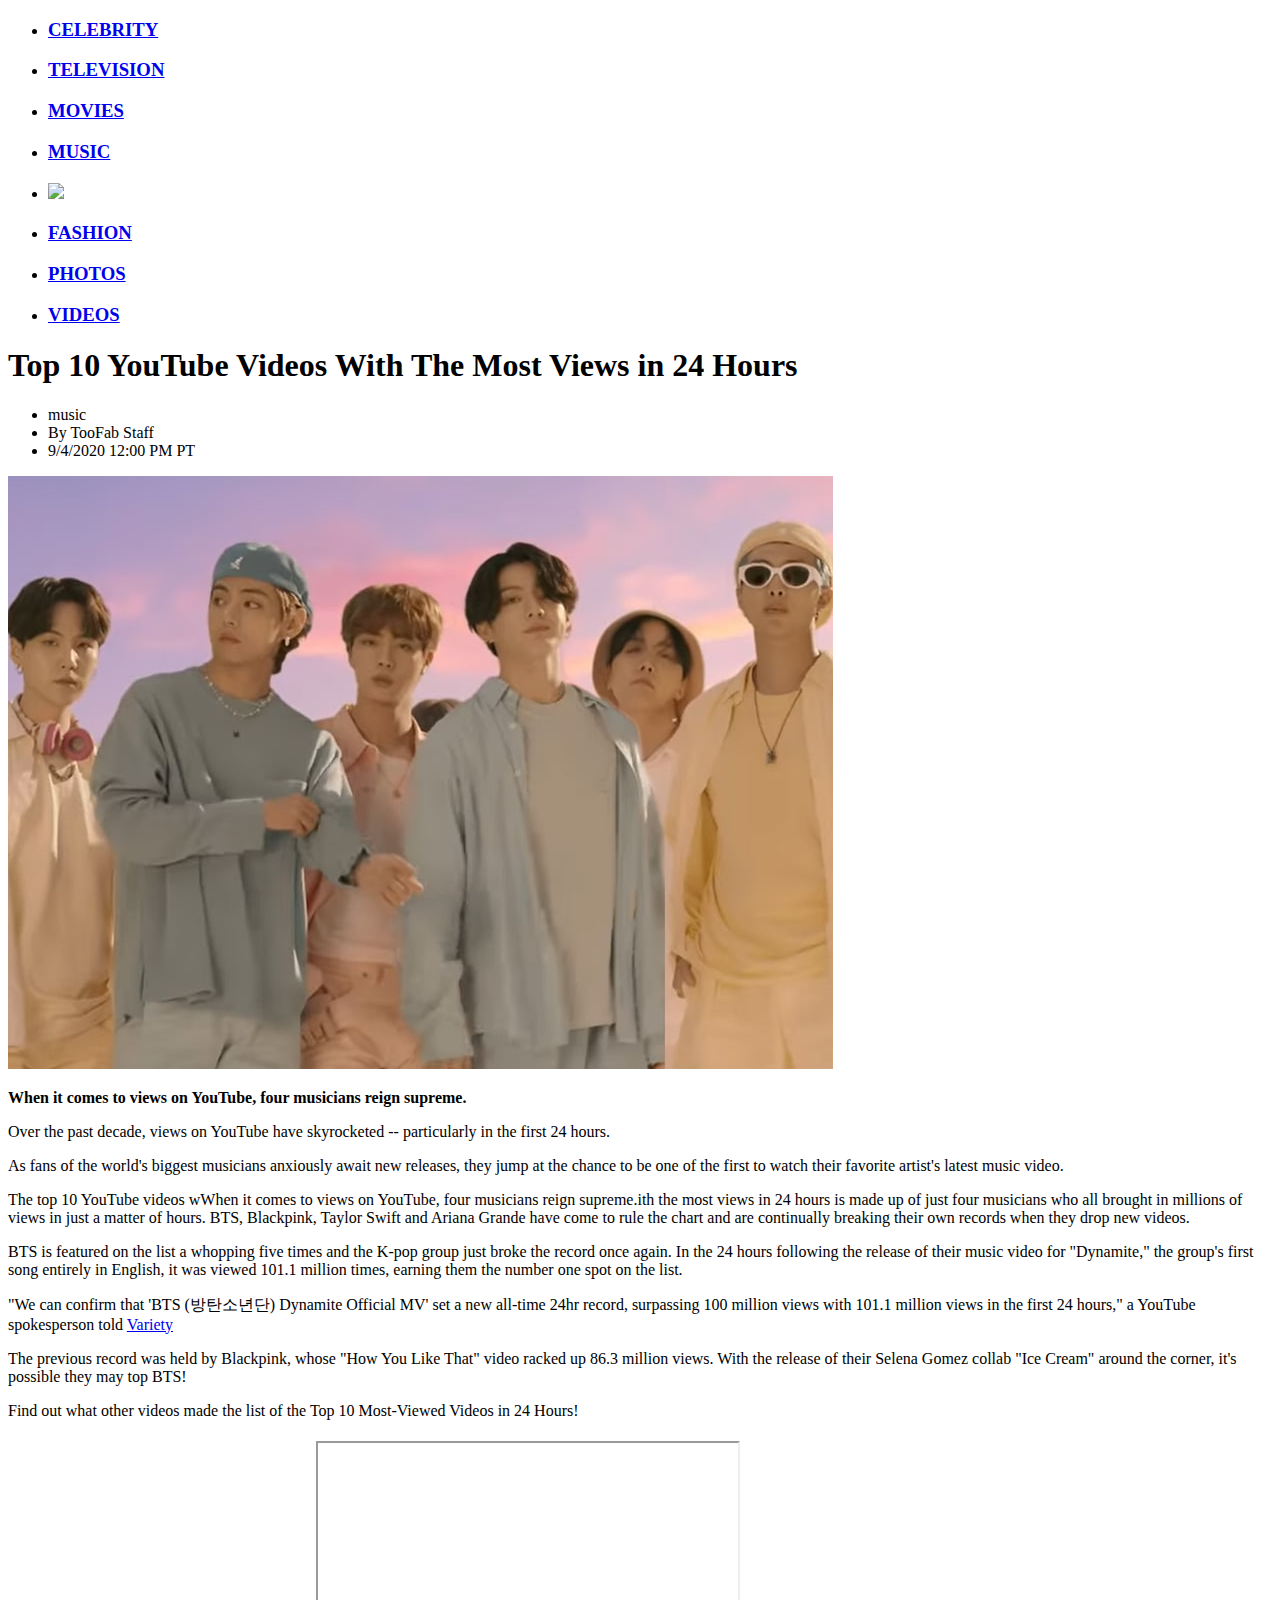
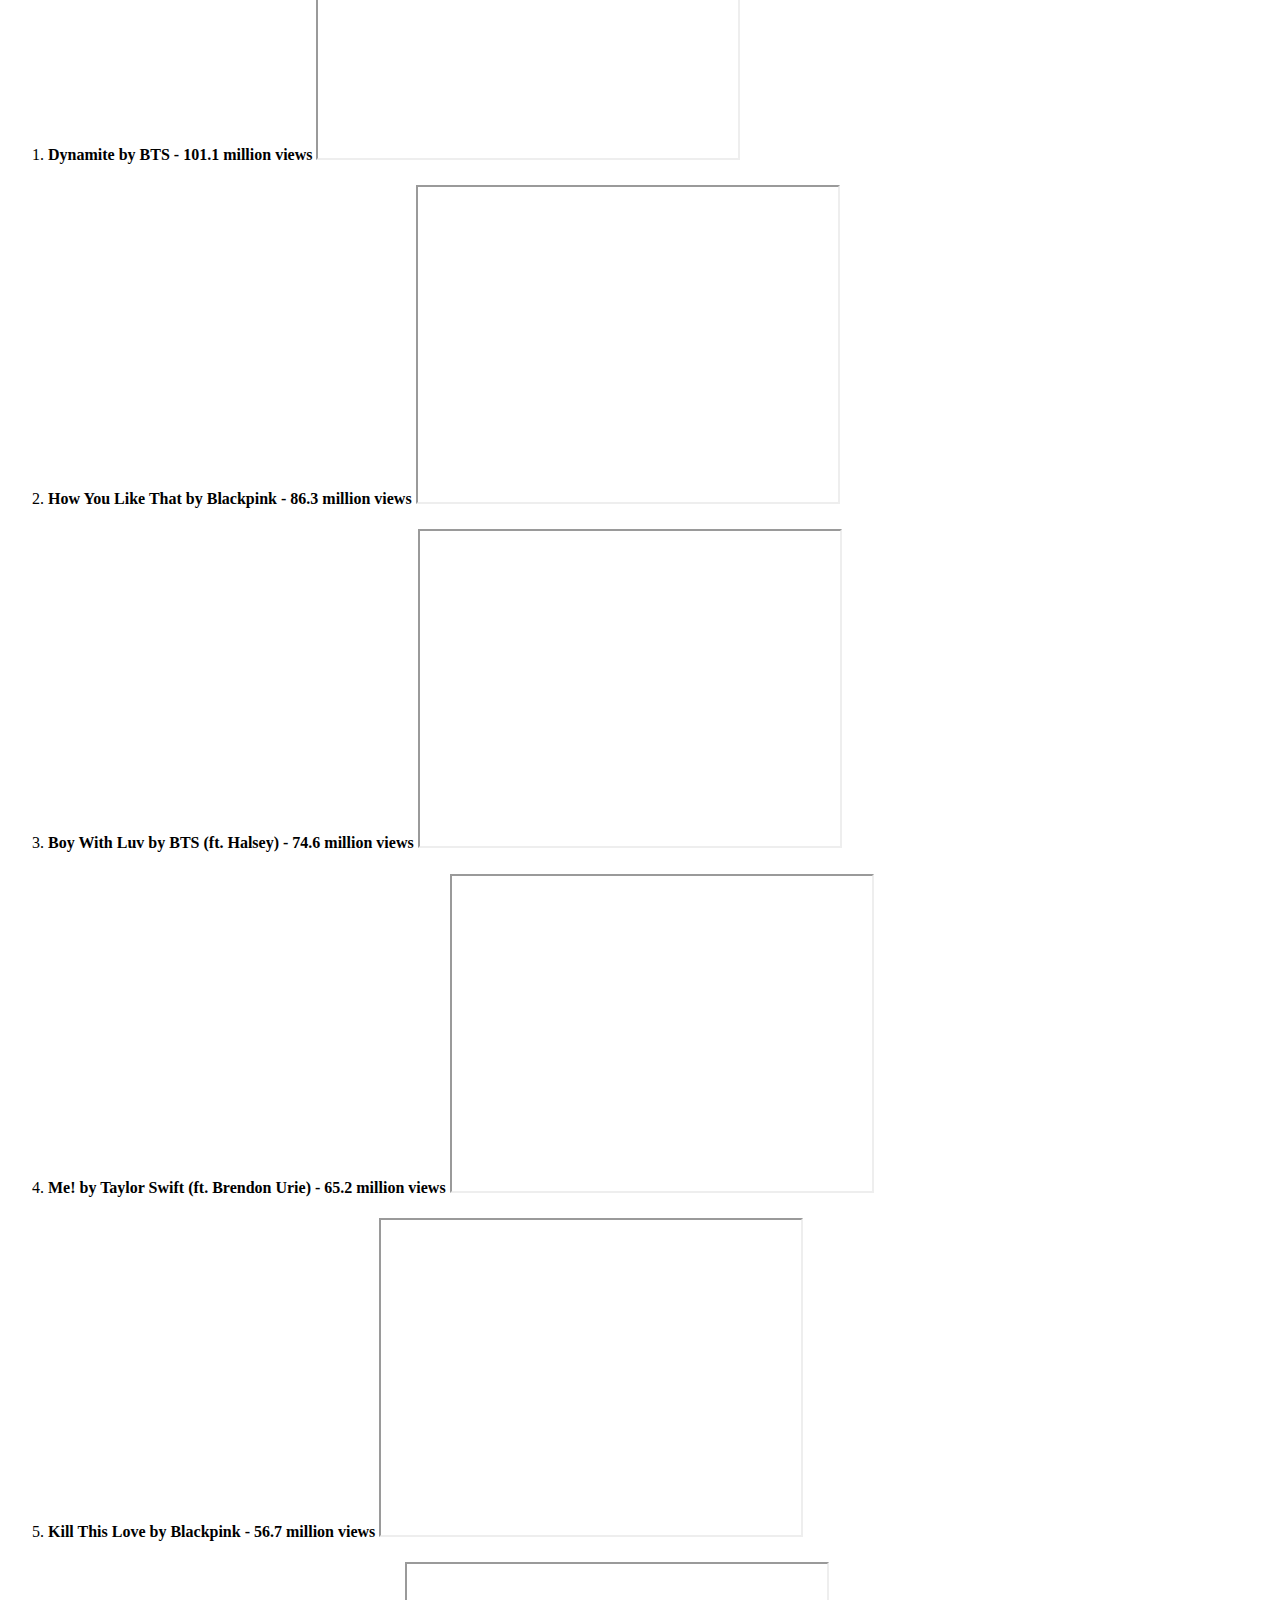
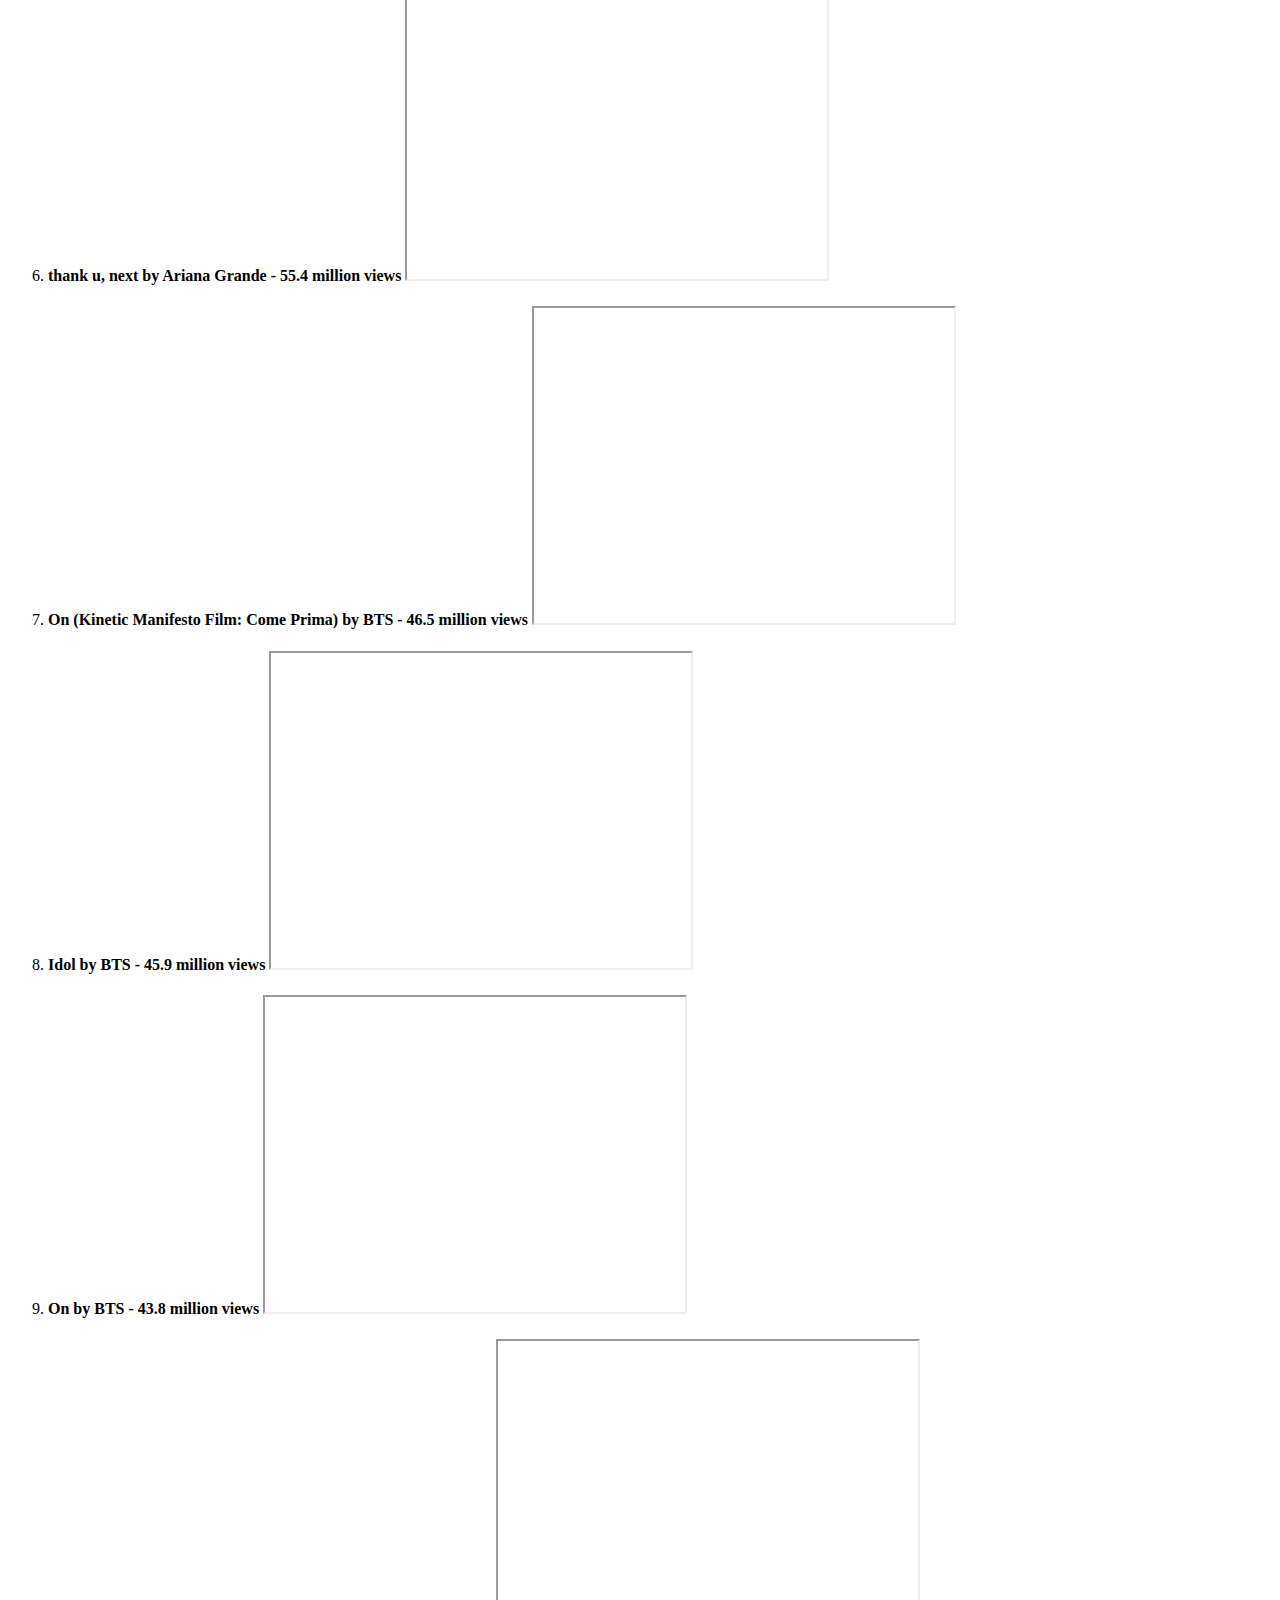
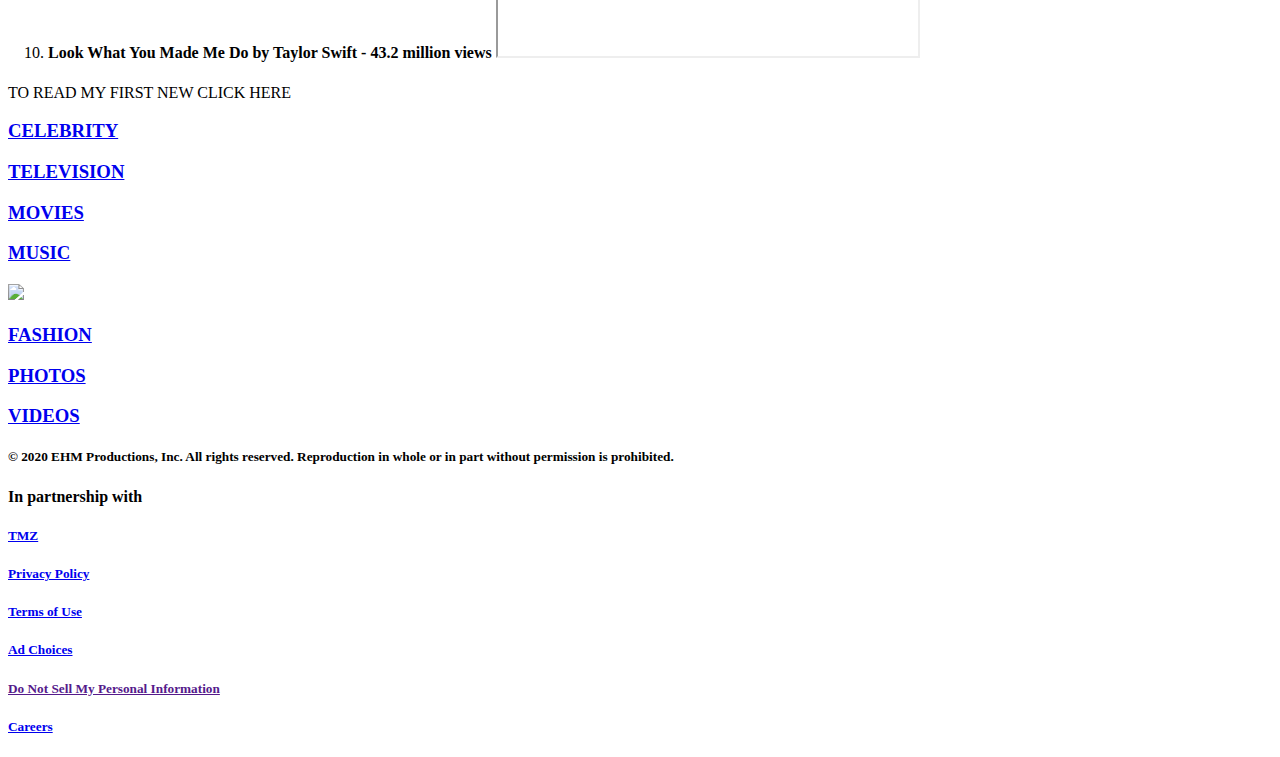
==== index2.html @ 6f0a8d67 "some format changes" ====
<!DOCTYPE html>
<html lang="en">
<head>
    <meta charset="UTF-8">
    <meta name="viewport" content="width=<device-width>, initial-scale=1.0">
    <title>Document</title>
    <link rel="stylesheet" href="index.css">
    <link rel="stylesheet" type="text/css" href="//fonts.googleapis.com/css?family=Oswald" />
    <link rel="stylesheet" type="text/css" href="//fonts.googleapis.com/css?family=Lato" />
</head>
<body>
    <div class="box-1">
        <ul>
             <li>
                <h3>
                    <a href="https://toofab.com/celebrity/">CELEBRITY</a> 
                </h3>
            </li>
            <li>
                <h3>
                    <a href="https://toofab.com/tv">TELEVISION</a> 
                </h3>
             </li>
            <li>
                <h3>
                    <a href="https://toofab.com/movies/">MOVIES</a> 
                </h3>
            </li>
            <li>
                <h3>
                    <a href="https://toofab.com/music">MUSIC</a> 
                </h3>
            </li>
            <li>
                <h3>
                    <a href="https://toofab.com/"><img src="img-news2/toofabname.png"></a>
                </h3>
            </li>
            <li>
                <h3>
                    <a href="https://toofab.com/fashion/">FASHION</a> 
                </h3>
            </li>
            <li>
                <h3>
                    <a href="https://toofab.com/photos/">PHOTOS</a> 
                </h3>
            </li>
            <li>
                <h3>
                    <a href="https://toofab.com/videos/">VIDEOS</a> 
                </h3>
            </li>
        </ul>
    </div>
    <h1>
        Top 10 YouTube Videos With The Most Views in 24 Hours
    </h1>
    <div class="box-2">
        <ul>
            <li>
                music
            </li>
            <li>
                By TooFab Staff
            </li>
            <li>
                <time>
                    9/4/2020 12:00 PM PT
                </time>
            </li>
        </ul> 
    </div>
    <div class="image-1">
        <img src="img-news2/bts-photo.jpg"alt="bts photo">
    </div>
    <div class="p-1">
        <p>
            <strong>
                When it comes to views on YouTube, four musicians reign supreme.
            </strong> 
        </p>
    </div>
   <div class="p-2">
    <p>
        Over the past decade, views on YouTube have skyrocketed -- particularly in the first 24 hours.
    </p>
    <p>
        As fans of the world's biggest musicians anxiously await new releases, they jump at the chance to be one of the first to watch their favorite artist's latest music video.
    </p>
    <p>
        The top 10 YouTube videos wWhen it comes to views on YouTube, four musicians reign supreme.ith the most views in 24 hours is made up of just four musicians who all brought in millions of views in just a matter of hours. BTS, Blackpink, Taylor Swift and Ariana Grande have come to rule the chart and are continually breaking their own records when they drop new videos.
    </p>
    <p>
        BTS is featured on the list a whopping five times and the K-pop group just broke the record once again. In the 24 hours following the release of their music video for "Dynamite," the group's first song entirely in English, it was viewed 101.1 million times, earning them the number one spot on the list.
    </p>
    <p>
        "We can confirm that 'BTS (방탄소년단) Dynamite Official MV' set a new all-time 24hr record, surpassing 100 million views with 101.1 million views in the first 24 hours," a YouTube spokesperson told <a href="https://variety.com/2020/digital/news/bts-dynamite-youtube-record-most-viewed-24-hour-1234743960/">Variety</a>
    </p>
    <p>
        The previous record was held by Blackpink, whose "How You Like That" video racked up 86.3 million views. With the release of their Selena Gomez collab "Ice Cream" around the corner, it's possible they may top BTS!
    </p>
    <p>
        Find out what other videos made the list of the Top 10 Most-Viewed Videos in 24 Hours!
    </p>
   </div>
   
 <!-- list of videos-->
 <div class="list">
    <ol>
        <li>
            <h4>
                Dynamite by BTS - 101.1 million views
                <iframe width="420" height="315"
                src="https://www.youtube.com/embed/gdZLi9oWNZg">
                </iframe>
            </h4>
        </li>
        <li>
            <h4>
                How You Like That by Blackpink - 86.3 million views
                <iframe width="420" height="315"
                src="https://youtube.com/embed/ioNng23DkIM">
                </iframe>
            </h4>
        </li>
        <li>
            <h4>
                Boy With Luv by BTS (ft. Halsey) - 74.6 million views
                <iframe width="420" height="315"
                src="https://youtube.com/embed/XsX3ATc3FbA">
                </iframe>
            </h4> 
        </li>
        <li>
            <h4>
                Me! by Taylor Swift (ft. Brendon Urie) - 65.2 million views
                <iframe width="420" height="315"
                src="https://youtube.com/embed/FuXNumBwDOM">
                </iframe>
            </h4>  
        </li>
        <li>
            <h4>
                Kill This Love by Blackpink - 56.7 million views 
                <iframe width="420" height="315"
                src="https://youtube.com/embed/2S24-y0Ij3Y">
                </iframe>
            </h4>   
        </li>
        <li>
            <h4>
                thank u, next by Ariana Grande - 55.4 million views 
                <iframe width="420" height="315"
                src="https://youtube.com/embed/gl1aHhXnN1k">
                </iframe>
            </h4>
        </li>
        <li>
            <h4>
                On (Kinetic Manifesto Film: Come Prima) by BTS - 46.5 million views 
                <iframe width="420" height="315"
                src="https://youtube.com/embed/gwMa6gpoE9I">
                </iframe>
            </h4>
        </li>
        <li>
            <h4>
                Idol by BTS - 45.9 million views 
                <iframe width="420" height="315"
                src="https://youtube.com/embed/pBuZEGYXA6E">
                </iframe>
            </h4>
        </li>
        <li>
            <h4>
                On by BTS - 43.8 million views 
                <iframe width="420" height="315"
                src="https://youtube.com/embed/mPVDGOVjRQ0">
                </iframe>
            </h4>
        </li>
        <li>
            <h4>
                Look What You Made Me Do by Taylor Swift - 43.2 million views  
                <iframe width="420" height="315"
                src="https://youtube.com/embed/3tmd-ClpJxA">
                </iframe>
            </h4>
            
        </li>
    </ol>
</div>
<div class="firstnews">
    <p>TO READ MY FIRST NEW CLICK HERE</p>
</div>
<div class="box-1">
    <h3>
        <a href="https://toofab.com/celebrity/">CELEBRITY</a> 
    </h3>
    <h3>
        <a href="https://toofab.com/tv">TELEVISION</a> 
    </h3>
    <h3>
        <a href="https://toofab.com/movies/">MOVIES</a> 
    </h3>
    <h3>
        <a href="https://toofab.com/music">MUSIC</a> 
    </h3>
    
</div>
<h3>
    <a href="https://toofab.com/"><img src="img-news2/toofabname.png"></a>
</h3>
<div class="box-1">
    <h3>
        <a href="https://toofab.com/fashion/">FASHION</a> 
    </h3>
    <h3>
        <a href="https://toofab.com/photos/">PHOTOS</a> 
    </h3>
    <h3>
        <a href="https://toofab.com/videos/">VIDEOS</a> 
    </h3>
</div>
<h5>
    © 2020 EHM Productions, Inc. All rights reserved. Reproduction in whole or in part without permission is prohibited.
</h5>
<div class="box-2">
    <strong>
        In partnership with
    </strong>
</div>
<h5>
    <a href="https://www.tmz.com/">TMZ</a>
</h5>
<h5>
    <a href="https://policies.warnerbros.com/privacy/">Privacy Policy</a>
</h5>
<h5>
    <a href="https://policies.warnerbros.com/terms/en-us/html/terms_en-us_1.2.0.html">Terms of Use</a>
</h5>
<h5>
    <a href="https://policies.warnerbros.com/privacy/en-us/html/privacy_en-us_1.3.0.html#adchoices">Ad Choices</a>
</h5>
<h5>
    <a href="">Do Not Sell My Personal Information</a>
</h5>
<h5>
    <a href="https://www.tmz.com/pages/careers/">Careers</a>
</h5>
</body>
</html>
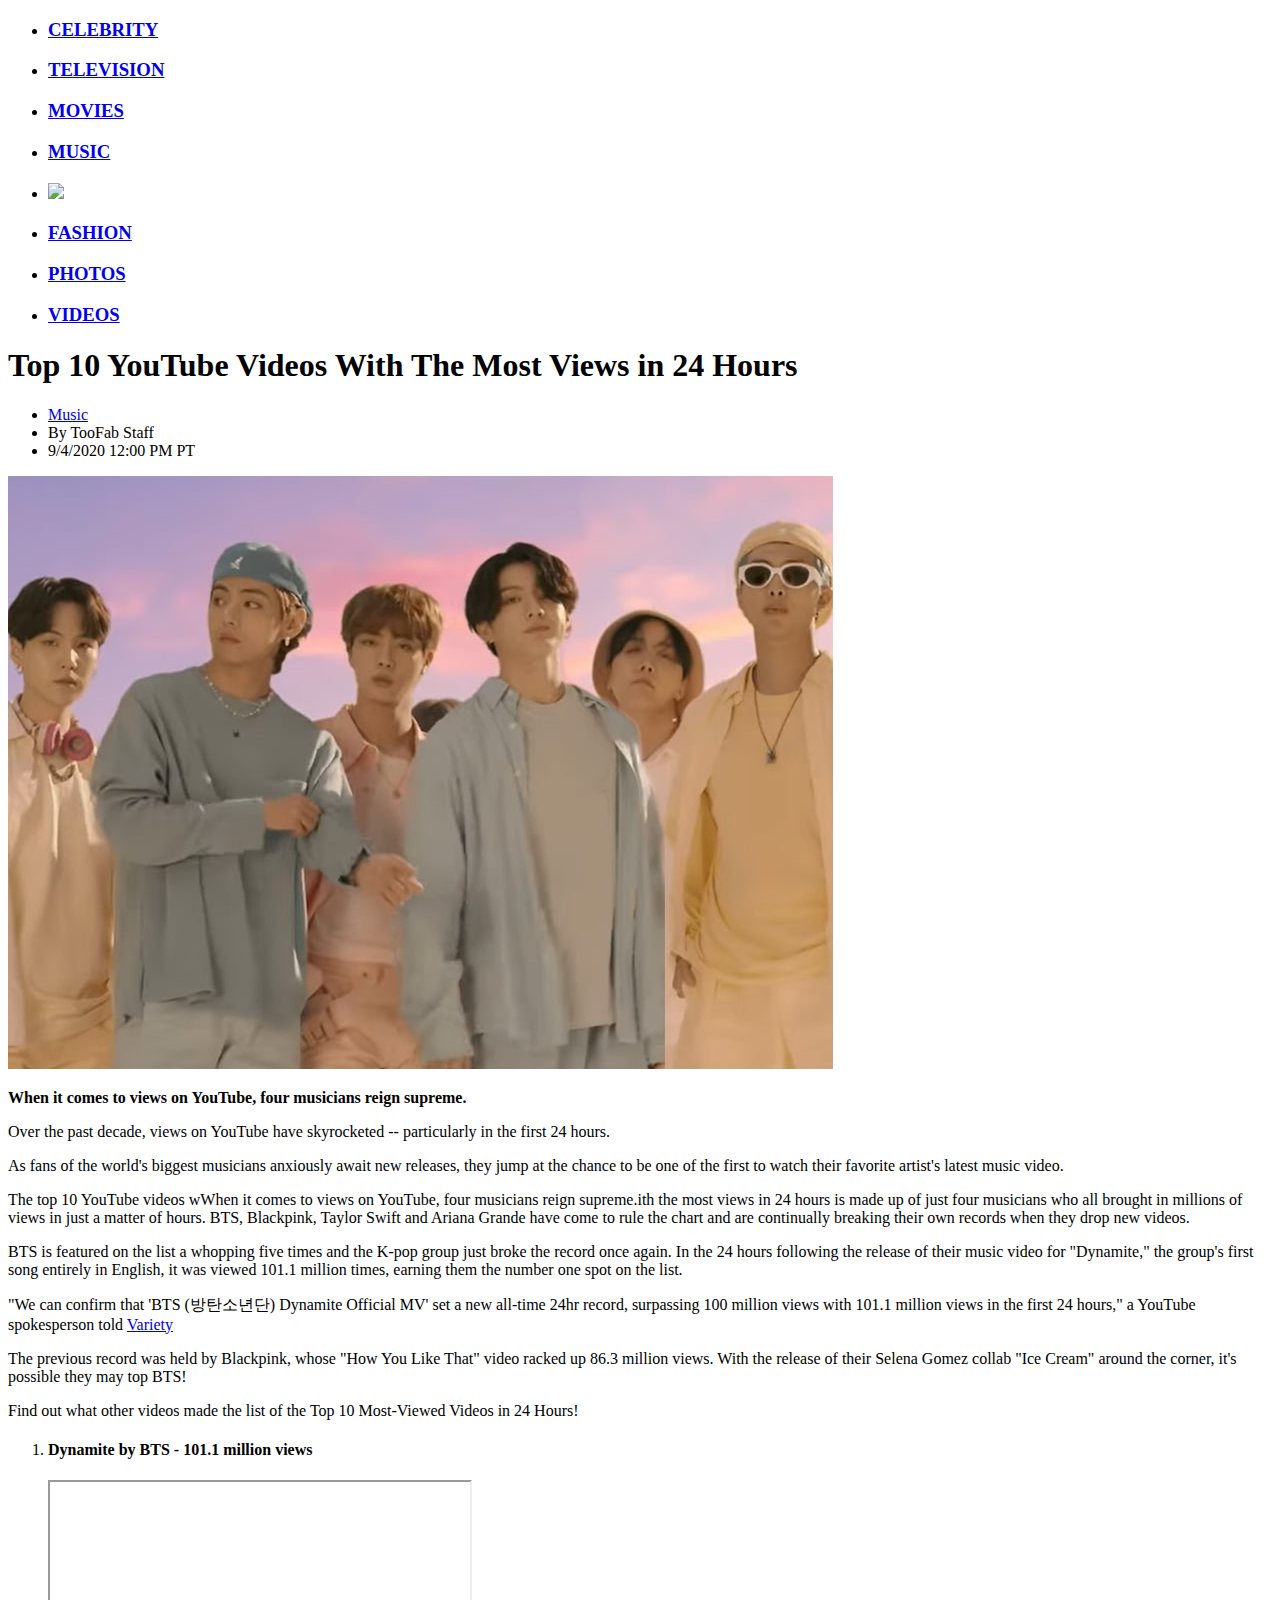
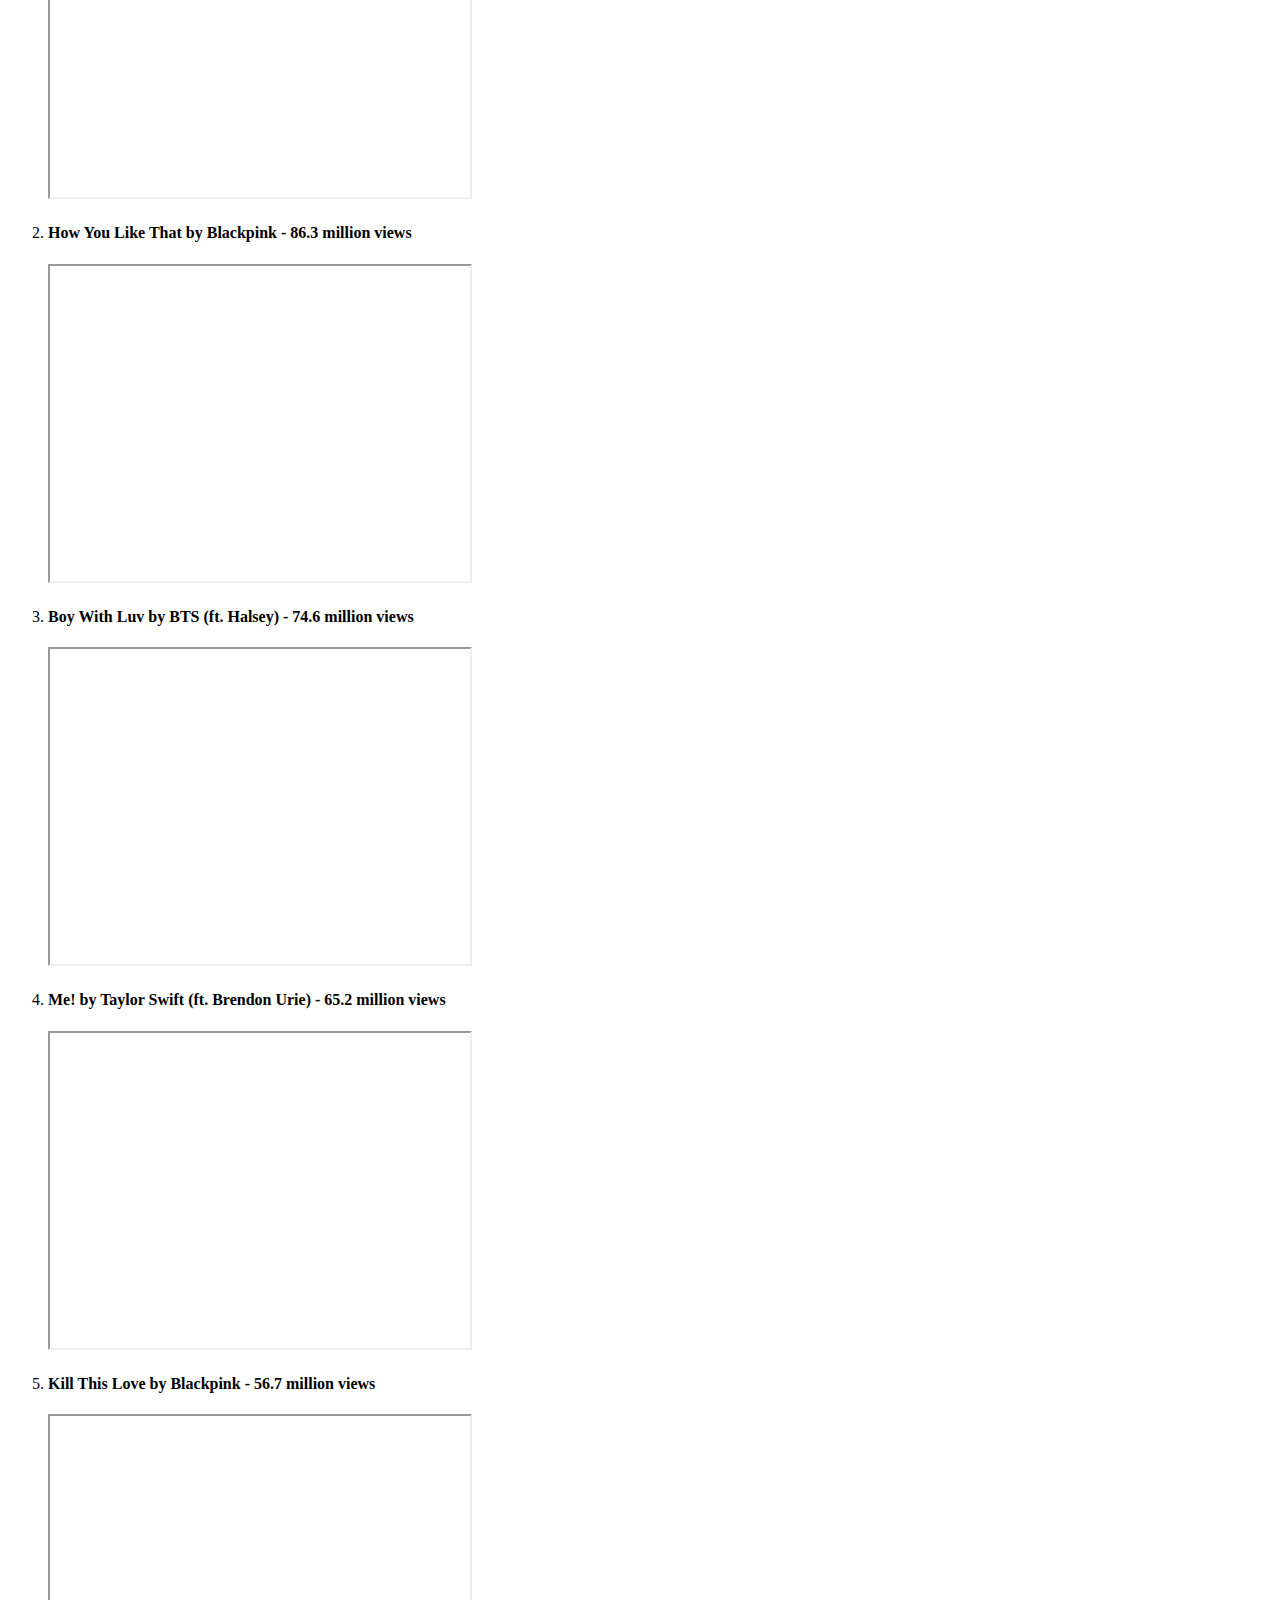
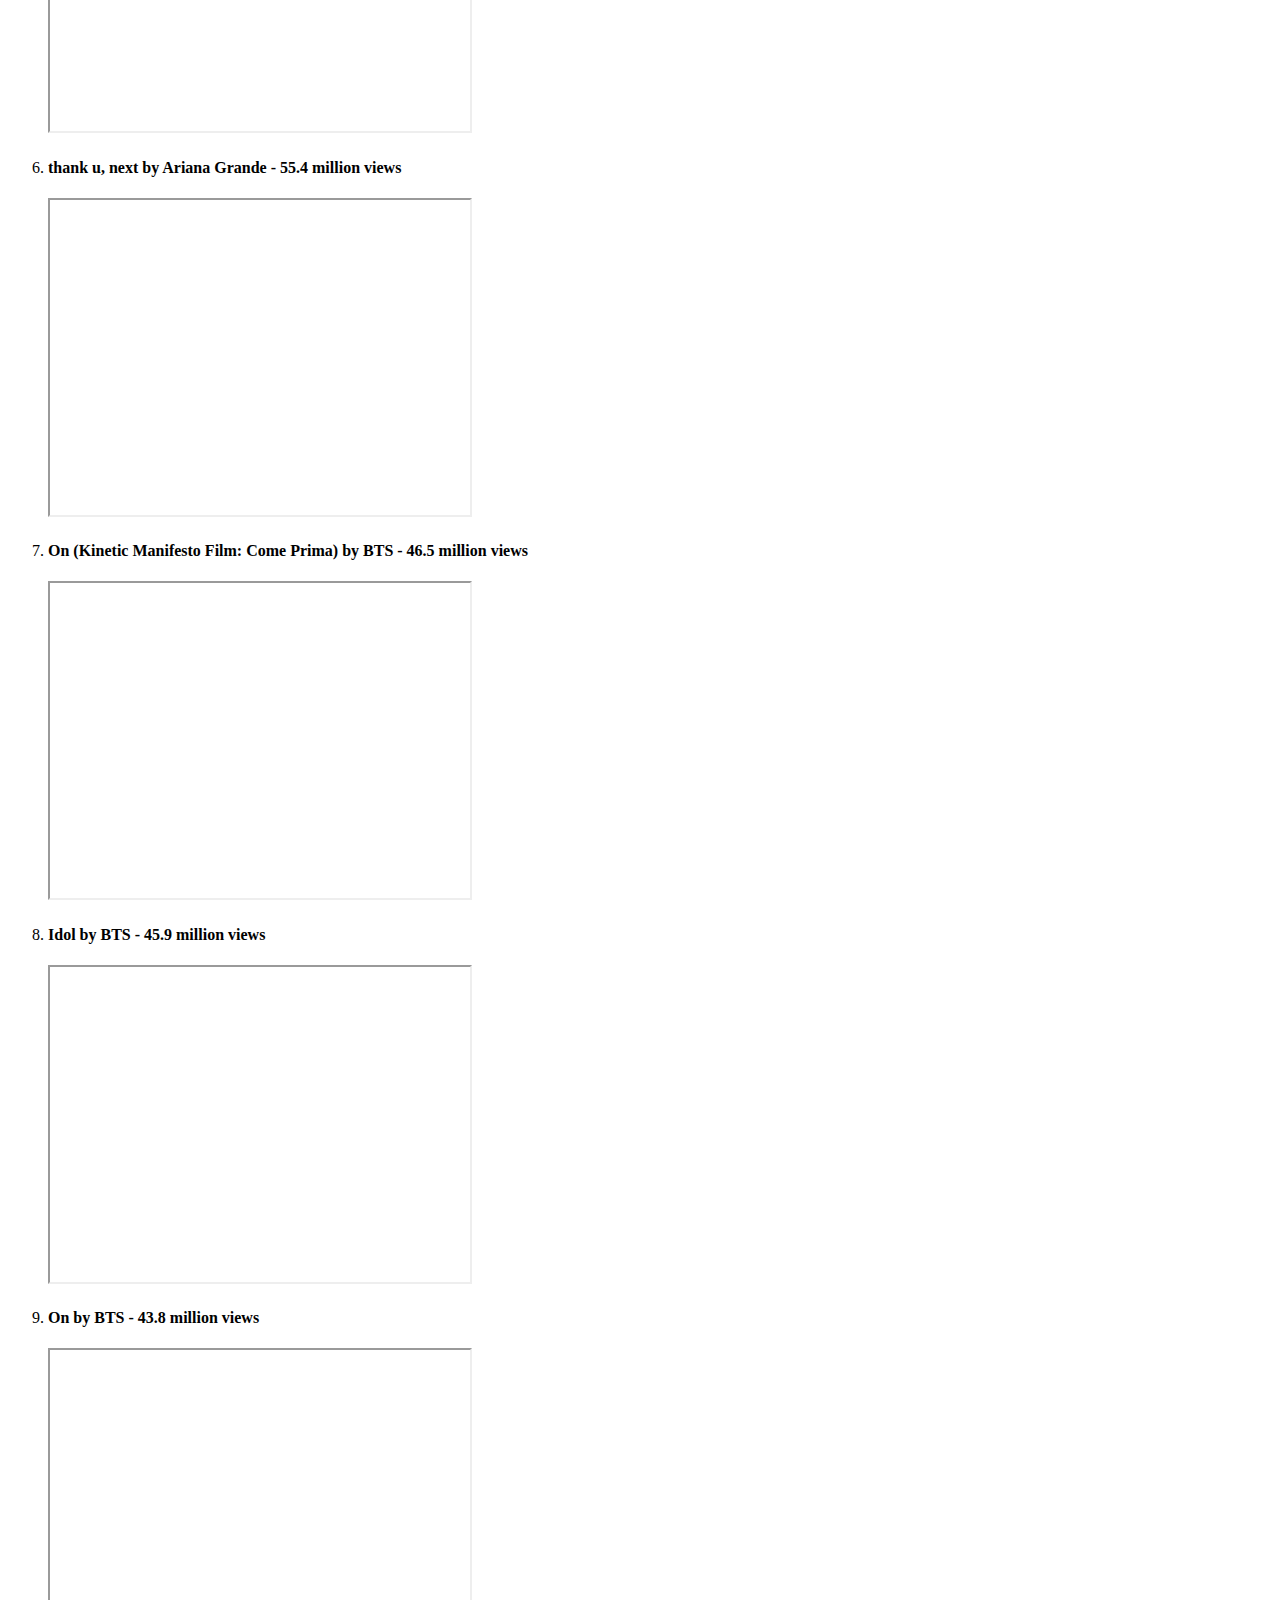
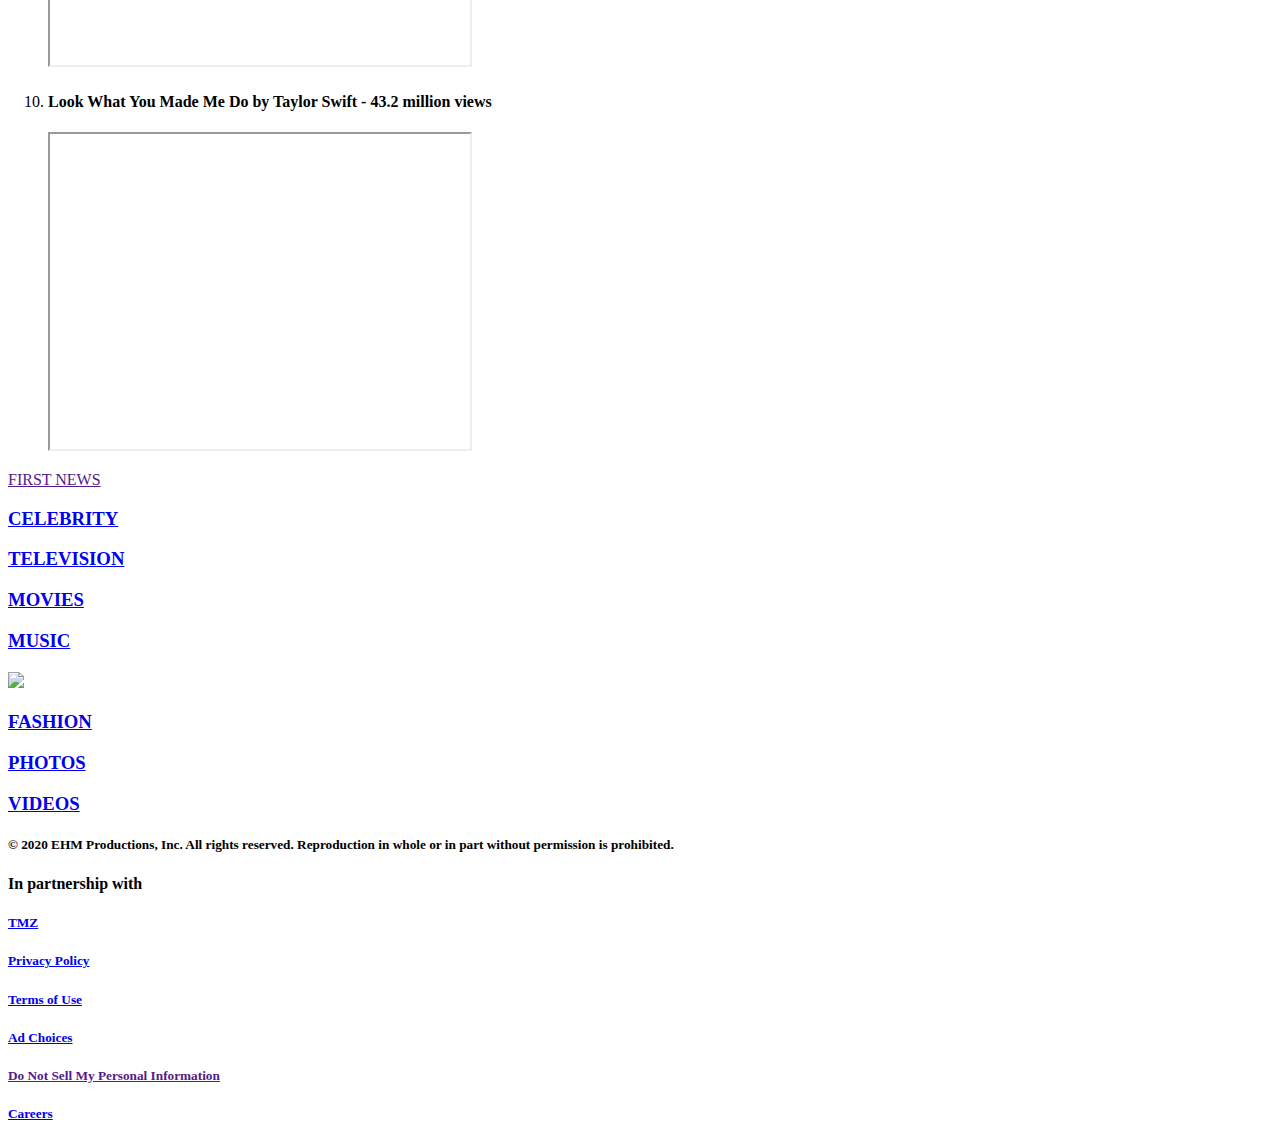
==== commit 15962763: "changes in positions" ====
--- a/index2.html
+++ b/index2.html
@@ -3,7 +3,7 @@
 <head>
     <meta charset="UTF-8">
     <meta name="viewport" content="width=<device-width>, initial-scale=1.0">
-    <title>Document</title>
+    <title>Top 10 Youtube Videos</title>
     <link rel="stylesheet" href="index.css">
     <link rel="stylesheet" type="text/css" href="//fonts.googleapis.com/css?family=Oswald" />
     <link rel="stylesheet" type="text/css" href="//fonts.googleapis.com/css?family=Lato" />
@@ -53,13 +53,14 @@
             </li>
         </ul>
     </div>
+</div>
     <h1>
         Top 10 YouTube Videos With The Most Views in 24 Hours
     </h1>
     <div class="box-2">
         <ul>
             <li>
-                music
+                <a class="button" href="https://toofab.com/music/">Music</a>
             </li>
             <li>
                 By TooFab Staff
@@ -111,88 +112,89 @@
         <li>
             <h4>
                 Dynamite by BTS - 101.1 million views
+            </h4>
                 <iframe width="420" height="315"
                 src="https://www.youtube.com/embed/gdZLi9oWNZg">
                 </iframe>
-            </h4>
+            
         </li>
         <li>
             <h4>
                 How You Like That by Blackpink - 86.3 million views
+            </h4>
                 <iframe width="420" height="315"
                 src="https://youtube.com/embed/ioNng23DkIM">
                 </iframe>
-            </h4>
         </li>
         <li>
             <h4>
                 Boy With Luv by BTS (ft. Halsey) - 74.6 million views
+            </h4> 
                 <iframe width="420" height="315"
                 src="https://youtube.com/embed/XsX3ATc3FbA">
-                </iframe>
-            </h4> 
+                </iframe>         
         </li>
         <li>
             <h4>
                 Me! by Taylor Swift (ft. Brendon Urie) - 65.2 million views
+            </h4>  
                 <iframe width="420" height="315"
                 src="https://youtube.com/embed/FuXNumBwDOM">
                 </iframe>
+        </li>
+        <li>
+            <h4>
+                Kill This Love by Blackpink - 56.7 million views 
             </h4>  
-        </li>
-        <li>
-            <h4>
-                Kill This Love by Blackpink - 56.7 million views 
                 <iframe width="420" height="315"
                 src="https://youtube.com/embed/2S24-y0Ij3Y">
                 </iframe>
-            </h4>   
         </li>
         <li>
             <h4>
                 thank u, next by Ariana Grande - 55.4 million views 
+            </h4>
                 <iframe width="420" height="315"
                 src="https://youtube.com/embed/gl1aHhXnN1k">
-                </iframe>
-            </h4>
+                </iframe>     
         </li>
         <li>
             <h4>
                 On (Kinetic Manifesto Film: Come Prima) by BTS - 46.5 million views 
+            </h4>
                 <iframe width="420" height="315"
                 src="https://youtube.com/embed/gwMa6gpoE9I">
-                </iframe>
-            </h4>
+                </iframe>  
         </li>
         <li>
             <h4>
                 Idol by BTS - 45.9 million views 
+            </h4>
                 <iframe width="420" height="315"
                 src="https://youtube.com/embed/pBuZEGYXA6E">
-                </iframe>
-            </h4>
+                </iframe>          
         </li>
         <li>
             <h4>
                 On by BTS - 43.8 million views 
+            </h4>
                 <iframe width="420" height="315"
                 src="https://youtube.com/embed/mPVDGOVjRQ0">
                 </iframe>
-            </h4>
         </li>
         <li>
             <h4>
                 Look What You Made Me Do by Taylor Swift - 43.2 million views  
+            </h4>
                 <iframe width="420" height="315"
                 src="https://youtube.com/embed/3tmd-ClpJxA">
                 </iframe>
-            </h4>
-            
         </li>
     </ol>
-</div>
 <div class="firstnews">
-    <p>TO READ MY FIRST NEW CLICK HERE</p>
+    <buttom>
+        <a href="">FIRST NEWS</a>
+    </buttom>
 </div>
 <div class="box-1">
     <h3>
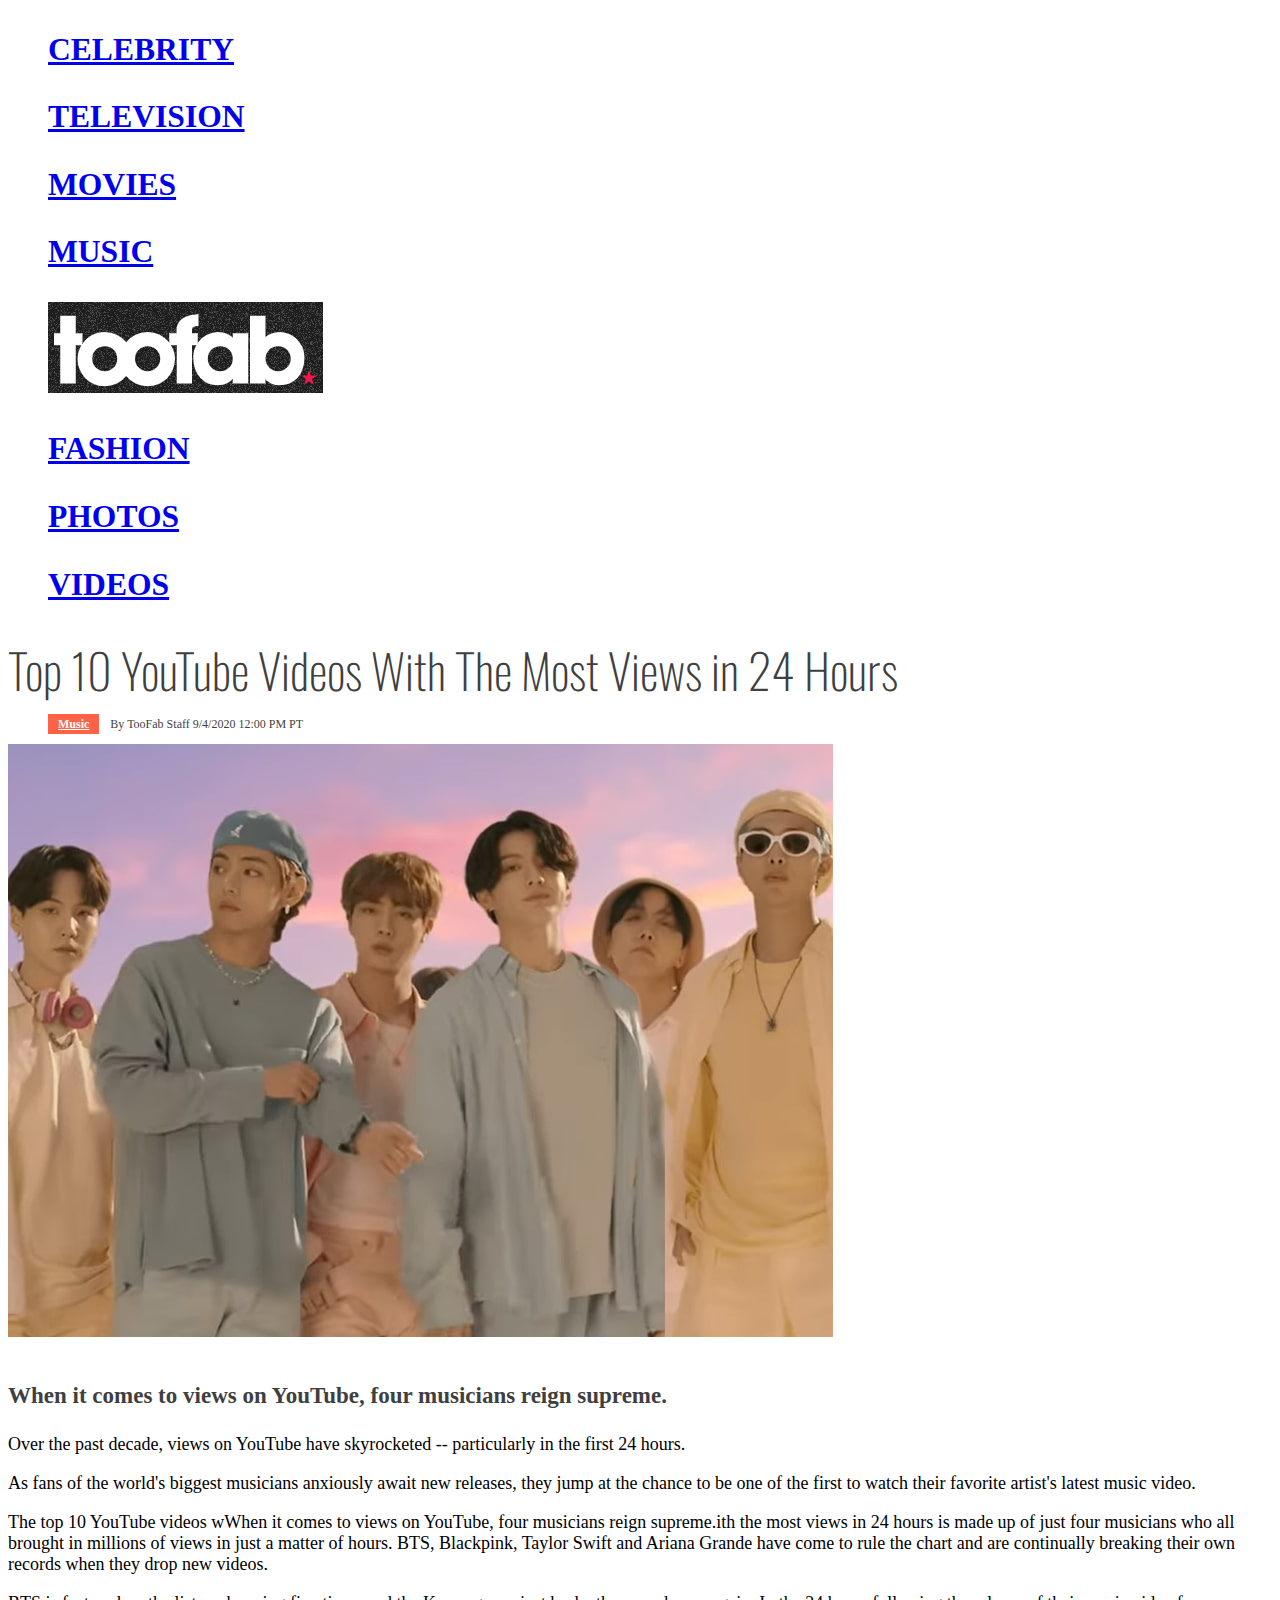
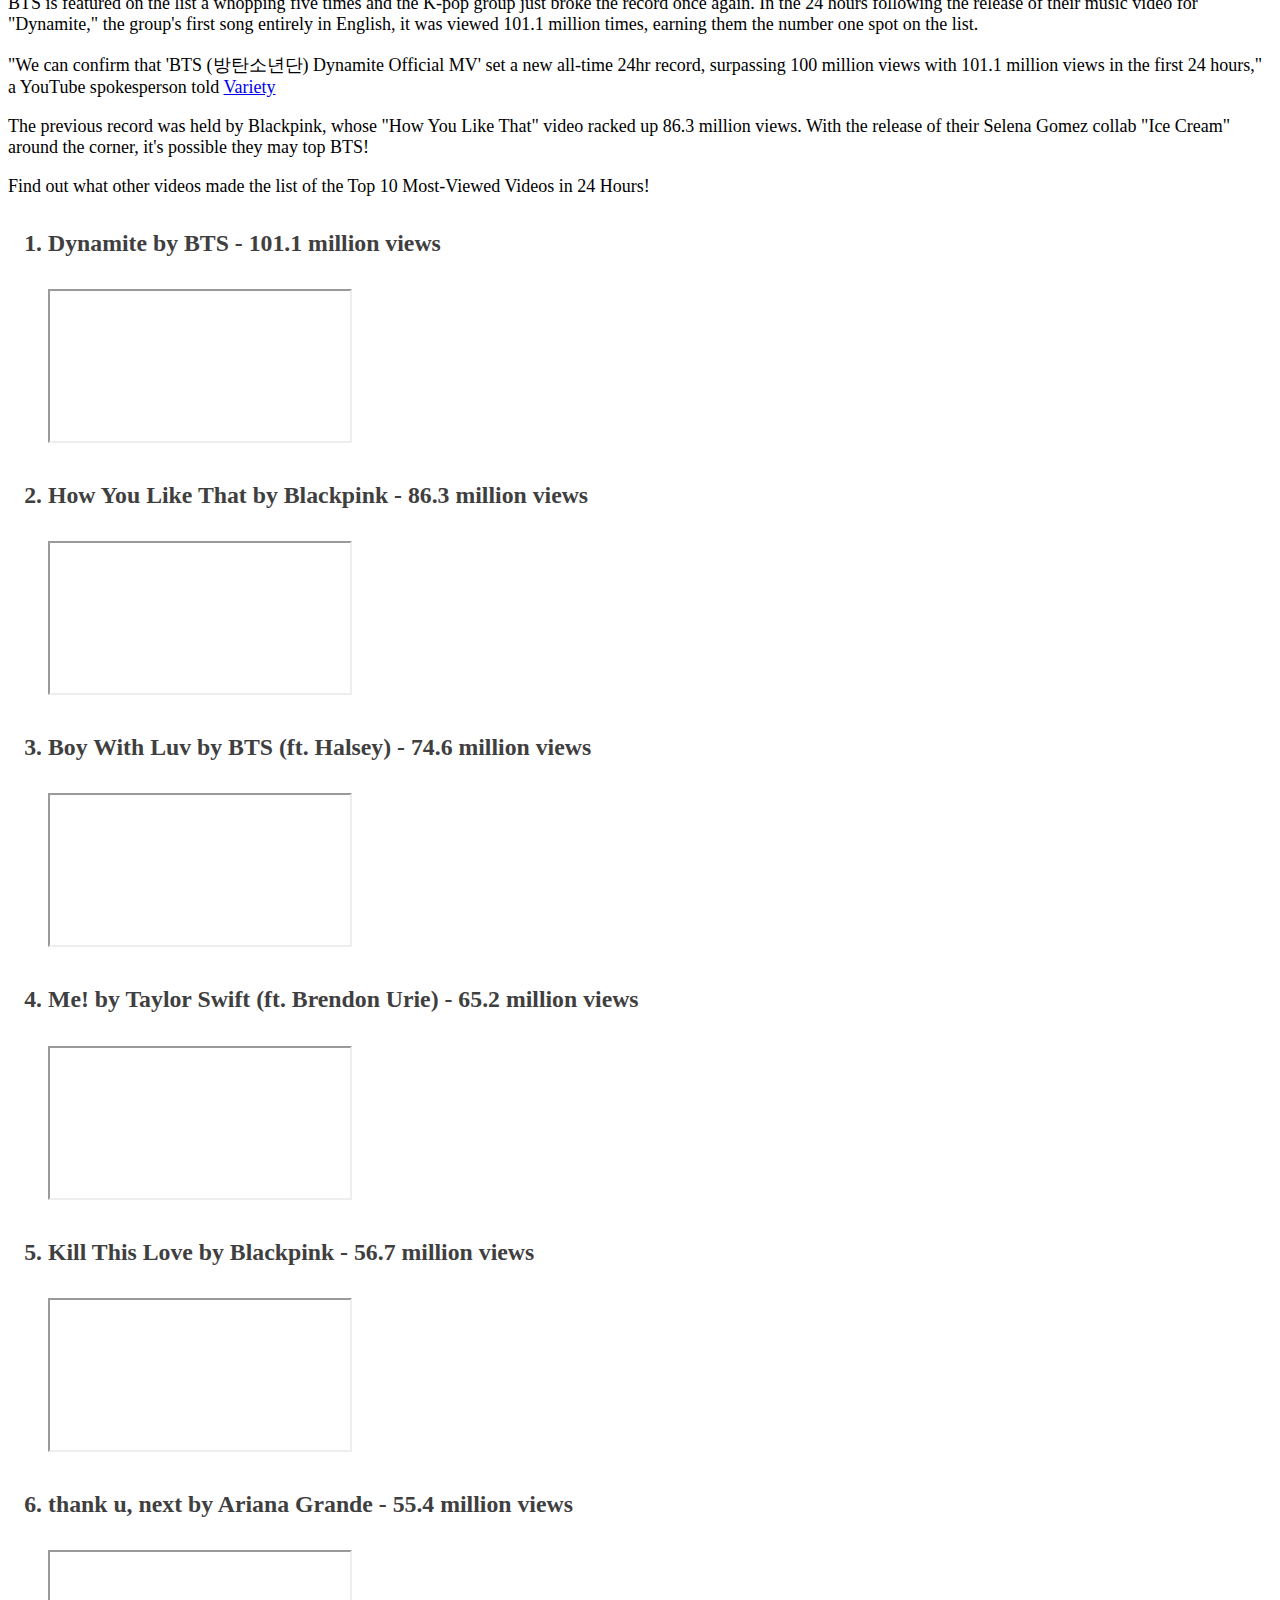
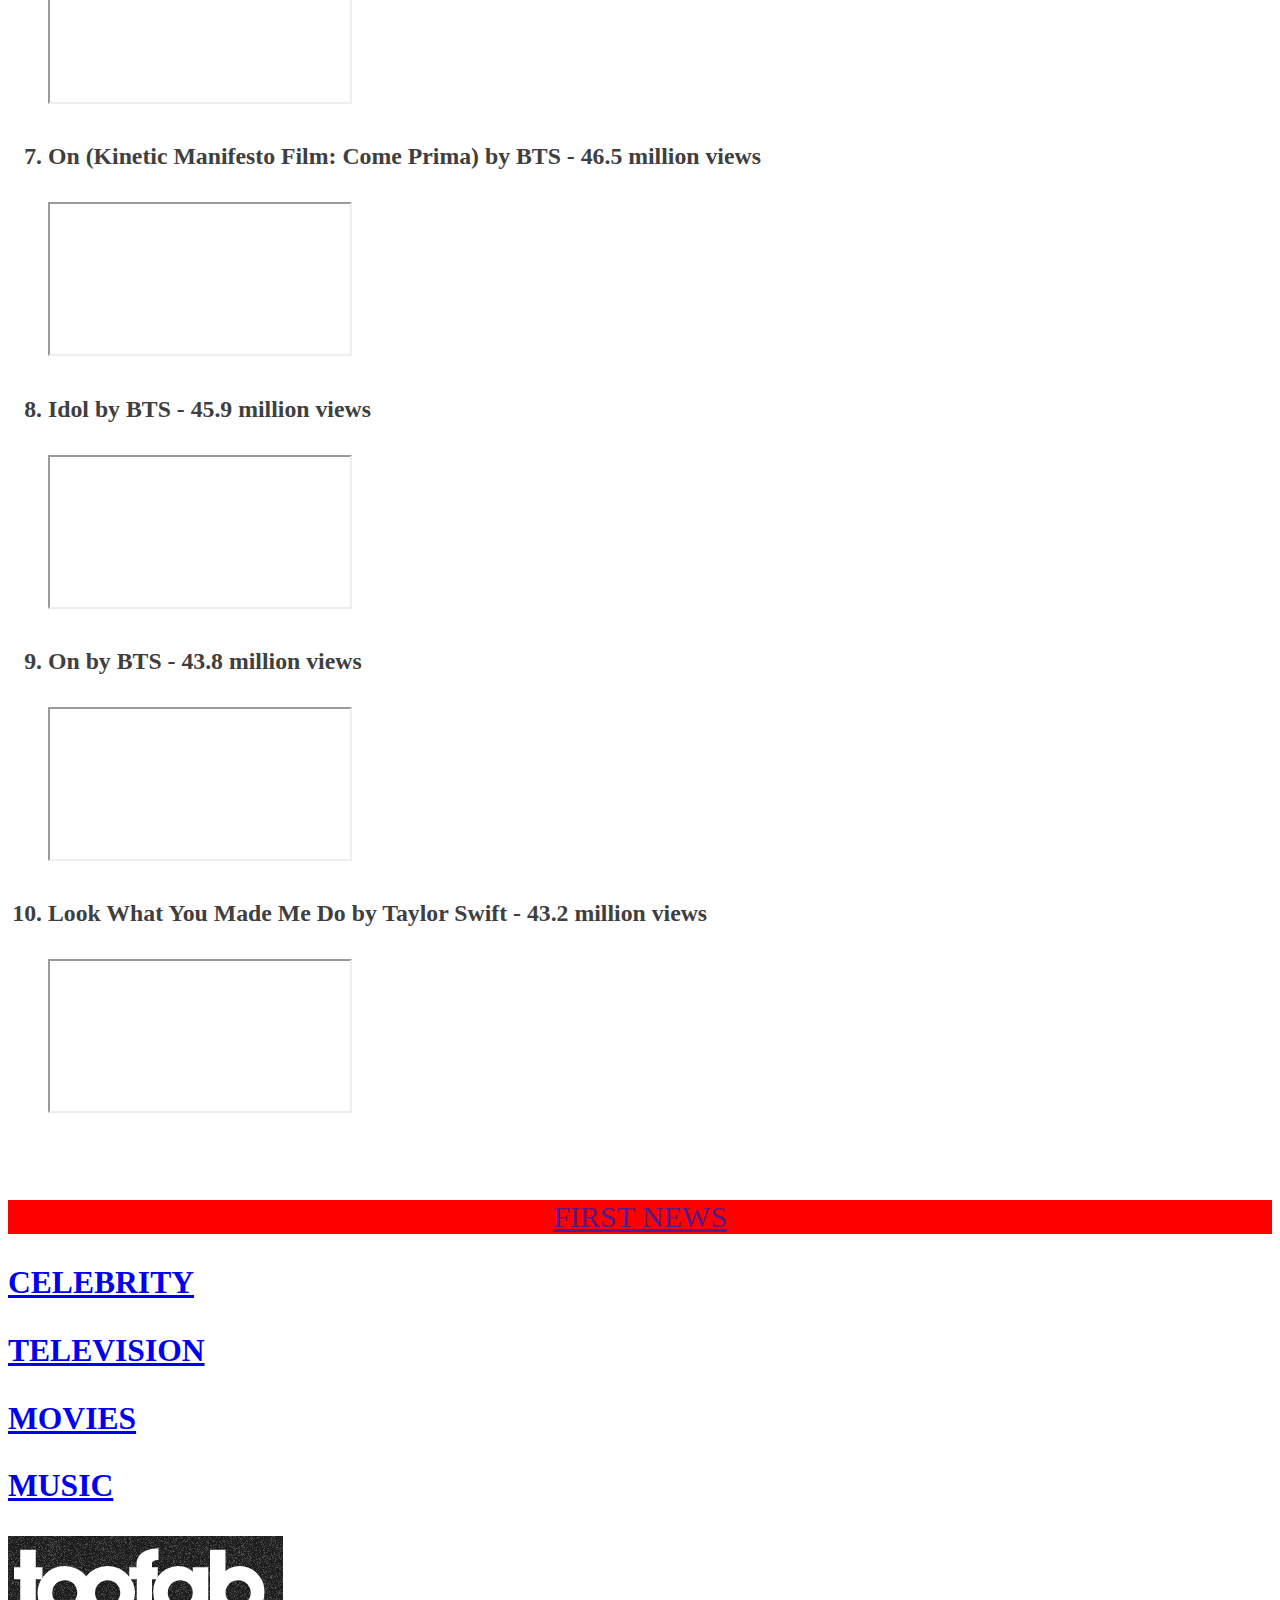
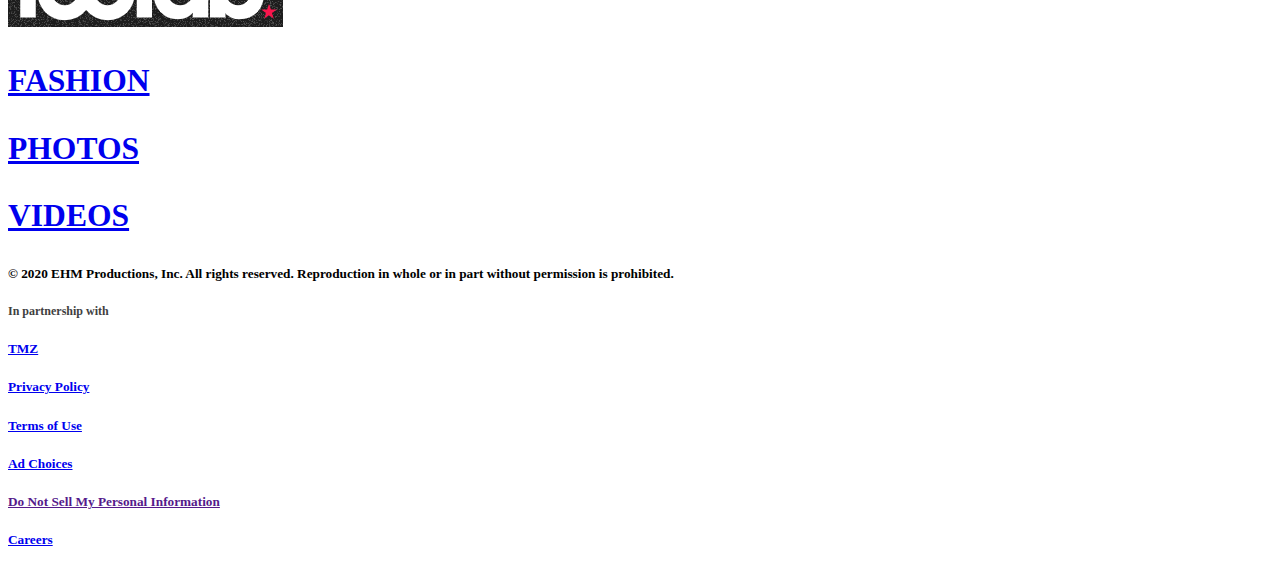
==== commit f0930556: "format changes" ====
--- a/index2.html
+++ b/index2.html
@@ -32,9 +32,7 @@
                 </h3>
             </li>
             <li>
-                <h3>
                     <a href="https://toofab.com/"><img src="img-news2/toofabname.png"></a>
-                </h3>
             </li>
             <li>
                 <h3>
@@ -53,7 +51,7 @@
             </li>
         </ul>
     </div>
-</div>
+<div class="container">
     <h1>
         Top 10 YouTube Videos With The Most Views in 24 Hours
     </h1>
@@ -83,29 +81,14 @@
         </p>
     </div>
    <div class="p-2">
-    <p>
-        Over the past decade, views on YouTube have skyrocketed -- particularly in the first 24 hours.
-    </p>
-    <p>
-        As fans of the world's biggest musicians anxiously await new releases, they jump at the chance to be one of the first to watch their favorite artist's latest music video.
-    </p>
-    <p>
-        The top 10 YouTube videos wWhen it comes to views on YouTube, four musicians reign supreme.ith the most views in 24 hours is made up of just four musicians who all brought in millions of views in just a matter of hours. BTS, Blackpink, Taylor Swift and Ariana Grande have come to rule the chart and are continually breaking their own records when they drop new videos.
-    </p>
-    <p>
-        BTS is featured on the list a whopping five times and the K-pop group just broke the record once again. In the 24 hours following the release of their music video for "Dynamite," the group's first song entirely in English, it was viewed 101.1 million times, earning them the number one spot on the list.
-    </p>
-    <p>
-        "We can confirm that 'BTS (방탄소년단) Dynamite Official MV' set a new all-time 24hr record, surpassing 100 million views with 101.1 million views in the first 24 hours," a YouTube spokesperson told <a href="https://variety.com/2020/digital/news/bts-dynamite-youtube-record-most-viewed-24-hour-1234743960/">Variety</a>
-    </p>
-    <p>
-        The previous record was held by Blackpink, whose "How You Like That" video racked up 86.3 million views. With the release of their Selena Gomez collab "Ice Cream" around the corner, it's possible they may top BTS!
-    </p>
-    <p>
-        Find out what other videos made the list of the Top 10 Most-Viewed Videos in 24 Hours!
-    </p>
+    <p>Over the past decade, views on YouTube have skyrocketed -- particularly in the first 24 hours.</p>
+    <p>As fans of the world's biggest musicians anxiously await new releases, they jump at the chance to be one of the first to watch their favorite artist's latest music video.</p>
+    <p>The top 10 YouTube videos wWhen it comes to views on YouTube, four musicians reign supreme.ith the most views in 24 hours is made up of just four musicians who all brought in millions of views in just a matter of hours. BTS, Blackpink, Taylor Swift and Ariana Grande have come to rule the chart and are continually breaking their own records when they drop new videos.</p>
+    <p>BTS is featured on the list a whopping five times and the K-pop group just broke the record once again. In the 24 hours following the release of their music video for "Dynamite," the group's first song entirely in English, it was viewed 101.1 million times, earning them the number one spot on the list.</p>
+    <p>"We can confirm that 'BTS (방탄소년단) Dynamite Official MV' set a new all-time 24hr record, surpassing 100 million views with 101.1 million views in the first 24 hours," a YouTube spokesperson told <a href="https://variety.com/2020/digital/news/bts-dynamite-youtube-record-most-viewed-24-hour-1234743960/">Variety</a></p>
+    <p>The previous record was held by Blackpink, whose "How You Like That" video racked up 86.3 million views. With the release of their Selena Gomez collab "Ice Cream" around the corner, it's possible they may top BTS!</p>
+    <p>Find out what other videos made the list of the Top 10 Most-Viewed Videos in 24 Hours!</p>
    </div>
-   
  <!-- list of videos-->
  <div class="list">
     <ol>
@@ -113,84 +96,84 @@
             <h4>
                 Dynamite by BTS - 101.1 million views
             </h4>
-                <iframe width="420" height="315"
+            <iframe 
                 src="https://www.youtube.com/embed/gdZLi9oWNZg">
-                </iframe>
-            
+            </iframe>
         </li>
         <li>
             <h4>
                 How You Like That by Blackpink - 86.3 million views
             </h4>
-                <iframe width="420" height="315"
+            <iframe 
                 src="https://youtube.com/embed/ioNng23DkIM">
-                </iframe>
+            </iframe>
         </li>
         <li>
             <h4>
                 Boy With Luv by BTS (ft. Halsey) - 74.6 million views
             </h4> 
-                <iframe width="420" height="315"
+            <iframe 
                 src="https://youtube.com/embed/XsX3ATc3FbA">
-                </iframe>         
+            </iframe>         
         </li>
         <li>
             <h4>
                 Me! by Taylor Swift (ft. Brendon Urie) - 65.2 million views
             </h4>  
-                <iframe width="420" height="315"
+            <iframe 
                 src="https://youtube.com/embed/FuXNumBwDOM">
-                </iframe>
+            </iframe>
         </li>
         <li>
             <h4>
                 Kill This Love by Blackpink - 56.7 million views 
             </h4>  
-                <iframe width="420" height="315"
+            <iframe 
                 src="https://youtube.com/embed/2S24-y0Ij3Y">
-                </iframe>
+            </iframe>
         </li>
         <li>
             <h4>
                 thank u, next by Ariana Grande - 55.4 million views 
             </h4>
-                <iframe width="420" height="315"
+            <iframe 
                 src="https://youtube.com/embed/gl1aHhXnN1k">
-                </iframe>     
+            </iframe>     
         </li>
         <li>
             <h4>
                 On (Kinetic Manifesto Film: Come Prima) by BTS - 46.5 million views 
             </h4>
-                <iframe width="420" height="315"
+            <iframe 
                 src="https://youtube.com/embed/gwMa6gpoE9I">
-                </iframe>  
+            </iframe>  
         </li>
         <li>
             <h4>
                 Idol by BTS - 45.9 million views 
             </h4>
-                <iframe width="420" height="315"
+            <iframe 
                 src="https://youtube.com/embed/pBuZEGYXA6E">
-                </iframe>          
+            </iframe>          
         </li>
         <li>
             <h4>
                 On by BTS - 43.8 million views 
             </h4>
-                <iframe width="420" height="315"
+            <iframe 
                 src="https://youtube.com/embed/mPVDGOVjRQ0">
-                </iframe>
+            </iframe>
         </li>
         <li>
             <h4>
                 Look What You Made Me Do by Taylor Swift - 43.2 million views  
             </h4>
-                <iframe width="420" height="315"
+            <iframe 
                 src="https://youtube.com/embed/3tmd-ClpJxA">
-                </iframe>
+            </iframe>
         </li>
     </ol>
+</div>
 <div class="firstnews">
     <buttom>
         <a href="">FIRST NEWS</a>
--- a/index.css
+++ b/index.css
@@ -0,0 +1,66 @@
+h1{
+    font-family: 'Oswald',Impact, 'Franklin Gothic ', 'Arial Narrow', sans-serif;
+    font-size: 48px;
+    color: #3F3F3F;
+    margin: 0px 0px 10px 0px;
+    font-weight: 100;
+ 
+}
+.box-1{
+    display: inline;
+    margin: 3px 0px;
+    padding: 0px 0px 5px;
+    font-size: 27px;
+    color: #FFFFFF;
+}
+.box-1 li{
+    display :inline;
+}
+.box-2{
+    font-size: 12px;
+    color: #3F3F3F;
+}
+.box-2 li{
+    display: inline;
+}
+.button {
+    background-color:tomato ;
+    color: white;
+    padding: 3px 10px;
+    margin-right: 8px;
+    font-weight: bold;
+}
+.image-1{
+    height: 615px;
+    width: 442.05px;
+}
+.p-1{
+    font-size: 23px;
+    color: #3F3F3F;
+    font-weight: 700;
+    line-height: 1.25;
+    margin bottom 16px;
+}
+.p-2{
+    font font-family: 'lato', Helvetica, Arial, sans-serif;
+    font-size: 18px;
+    font-weight: 
+    line-height: 1.444
+    margin-top 0px;
+    margin-bottom 16px;
+}
+
+.list{
+    font-size: 23.775px;
+    color: #3F3F3F;
+    margin-bottom: 80px;
+    margin- top : 0px;
+    font-weight: 700;
+    line-height: 1.2
+}
+.firstnews{
+    background-color: red;
+    color: white;
+    font-size: 30px;
+    text-align: center;
+}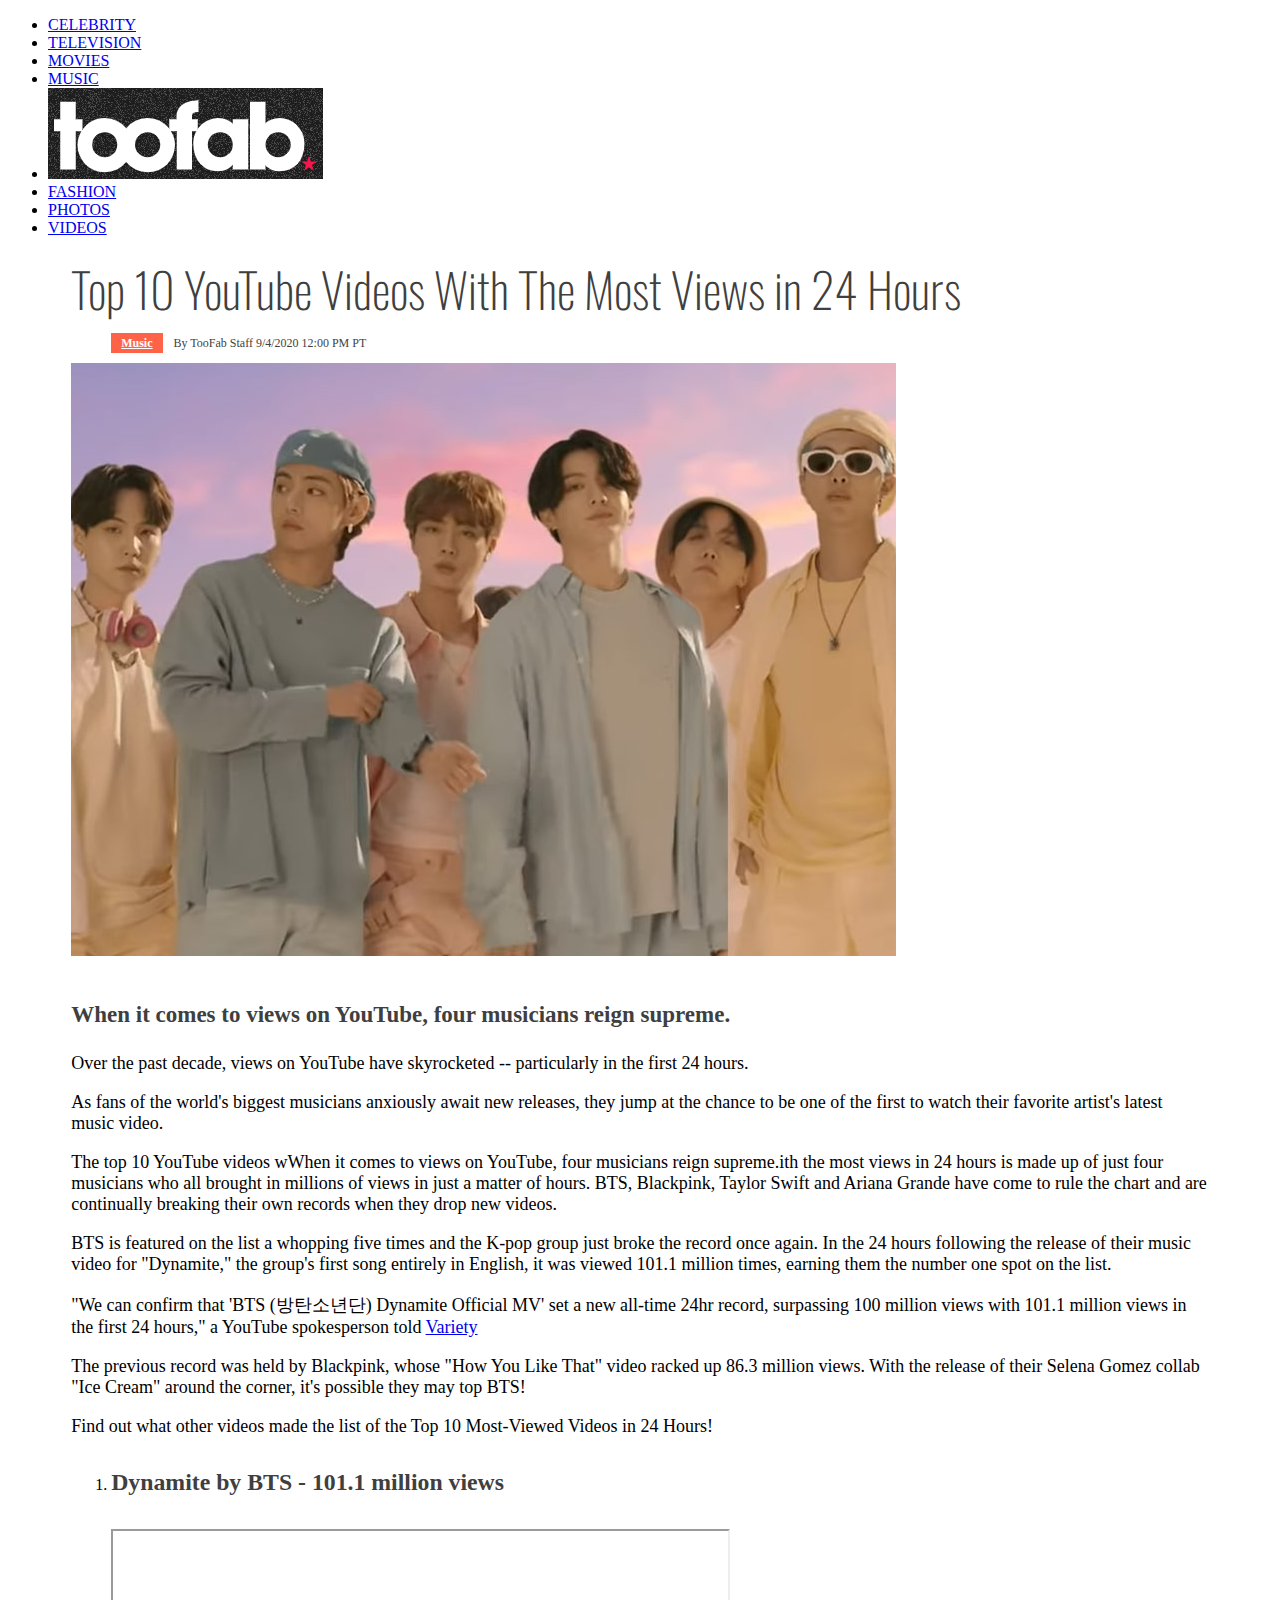
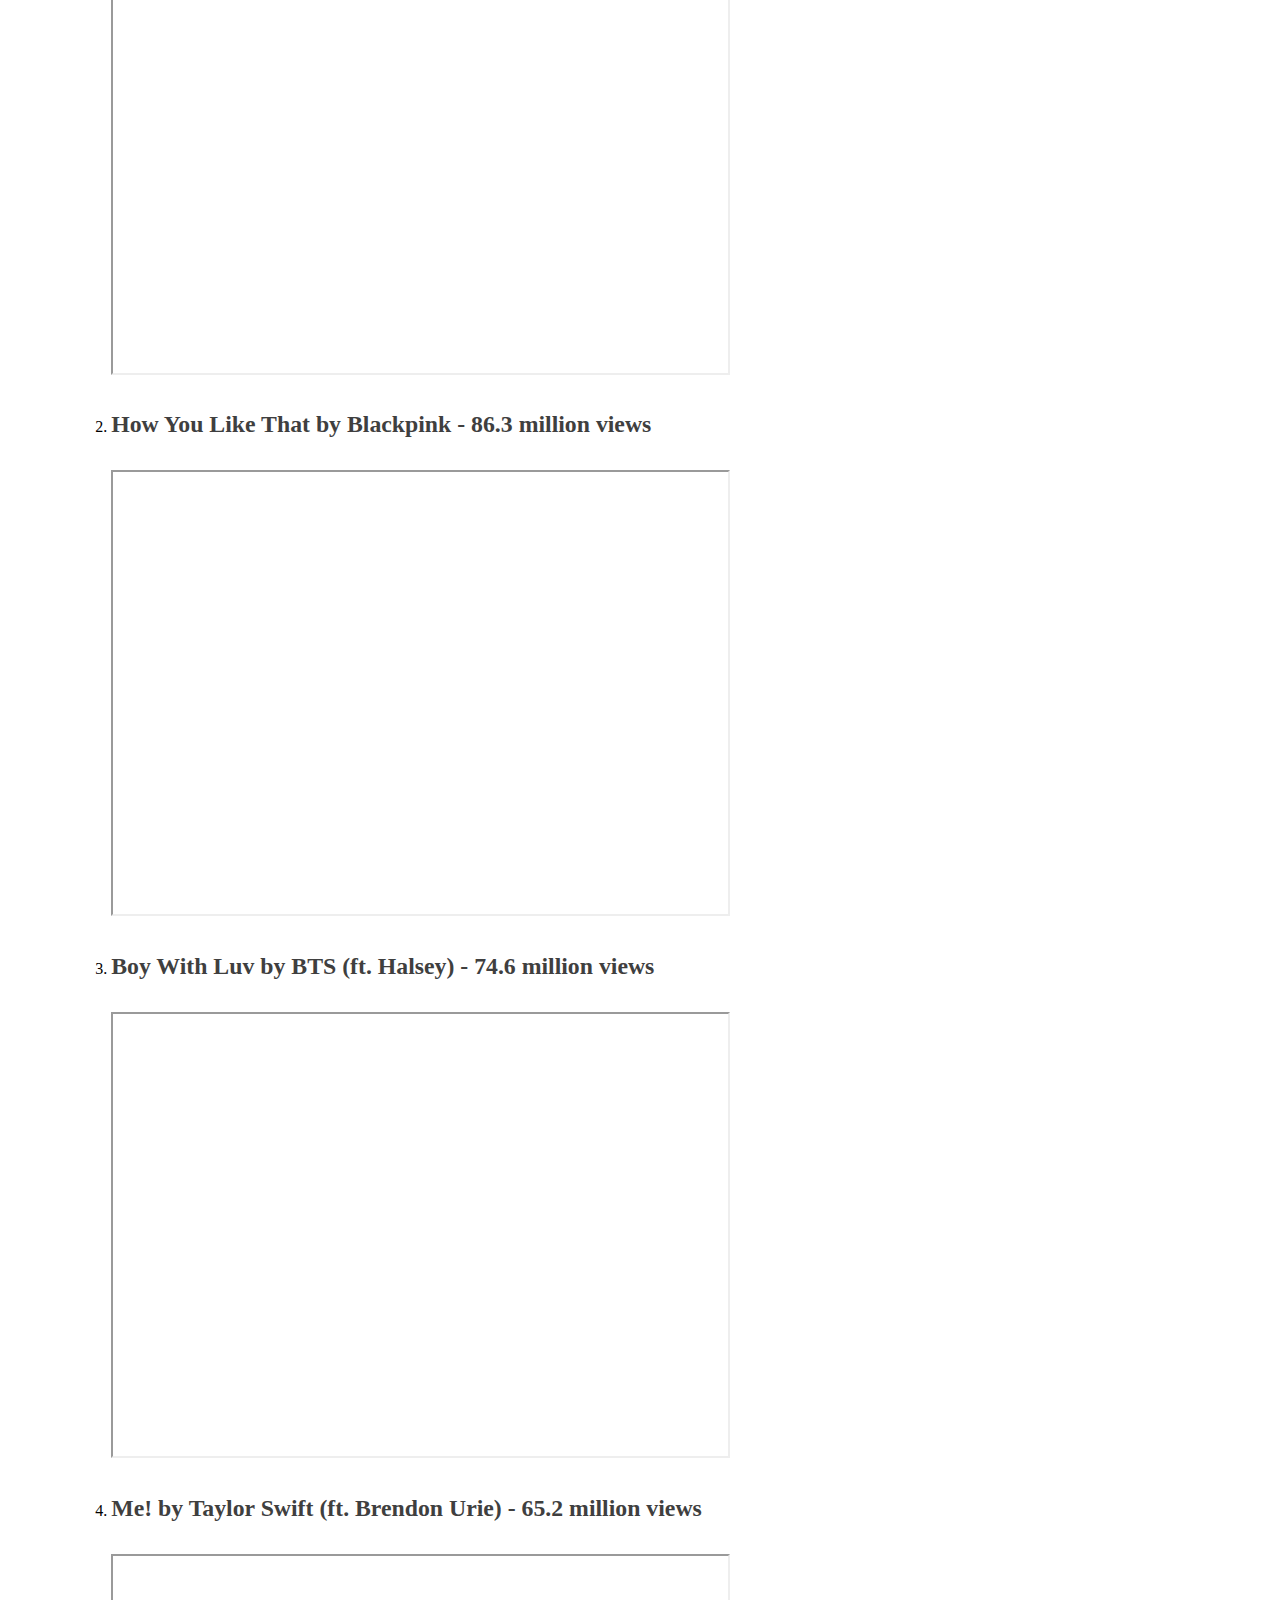
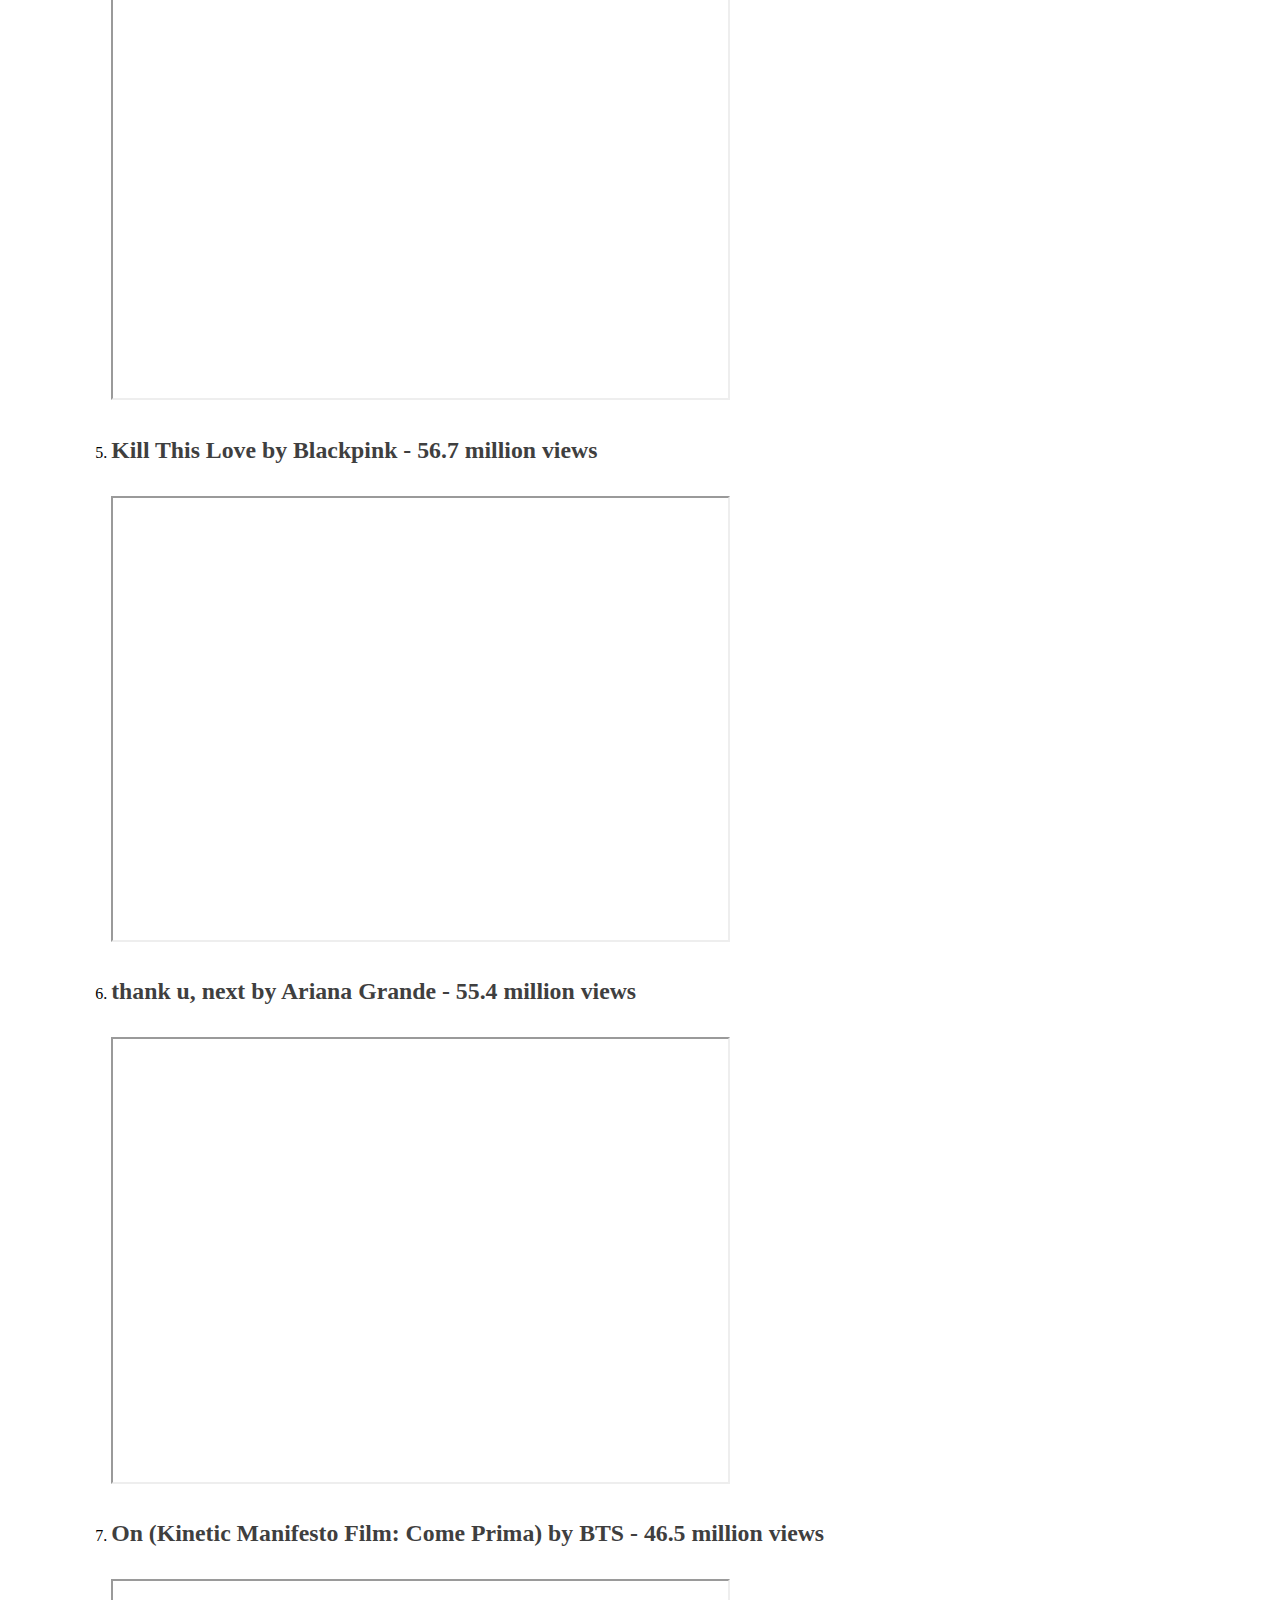
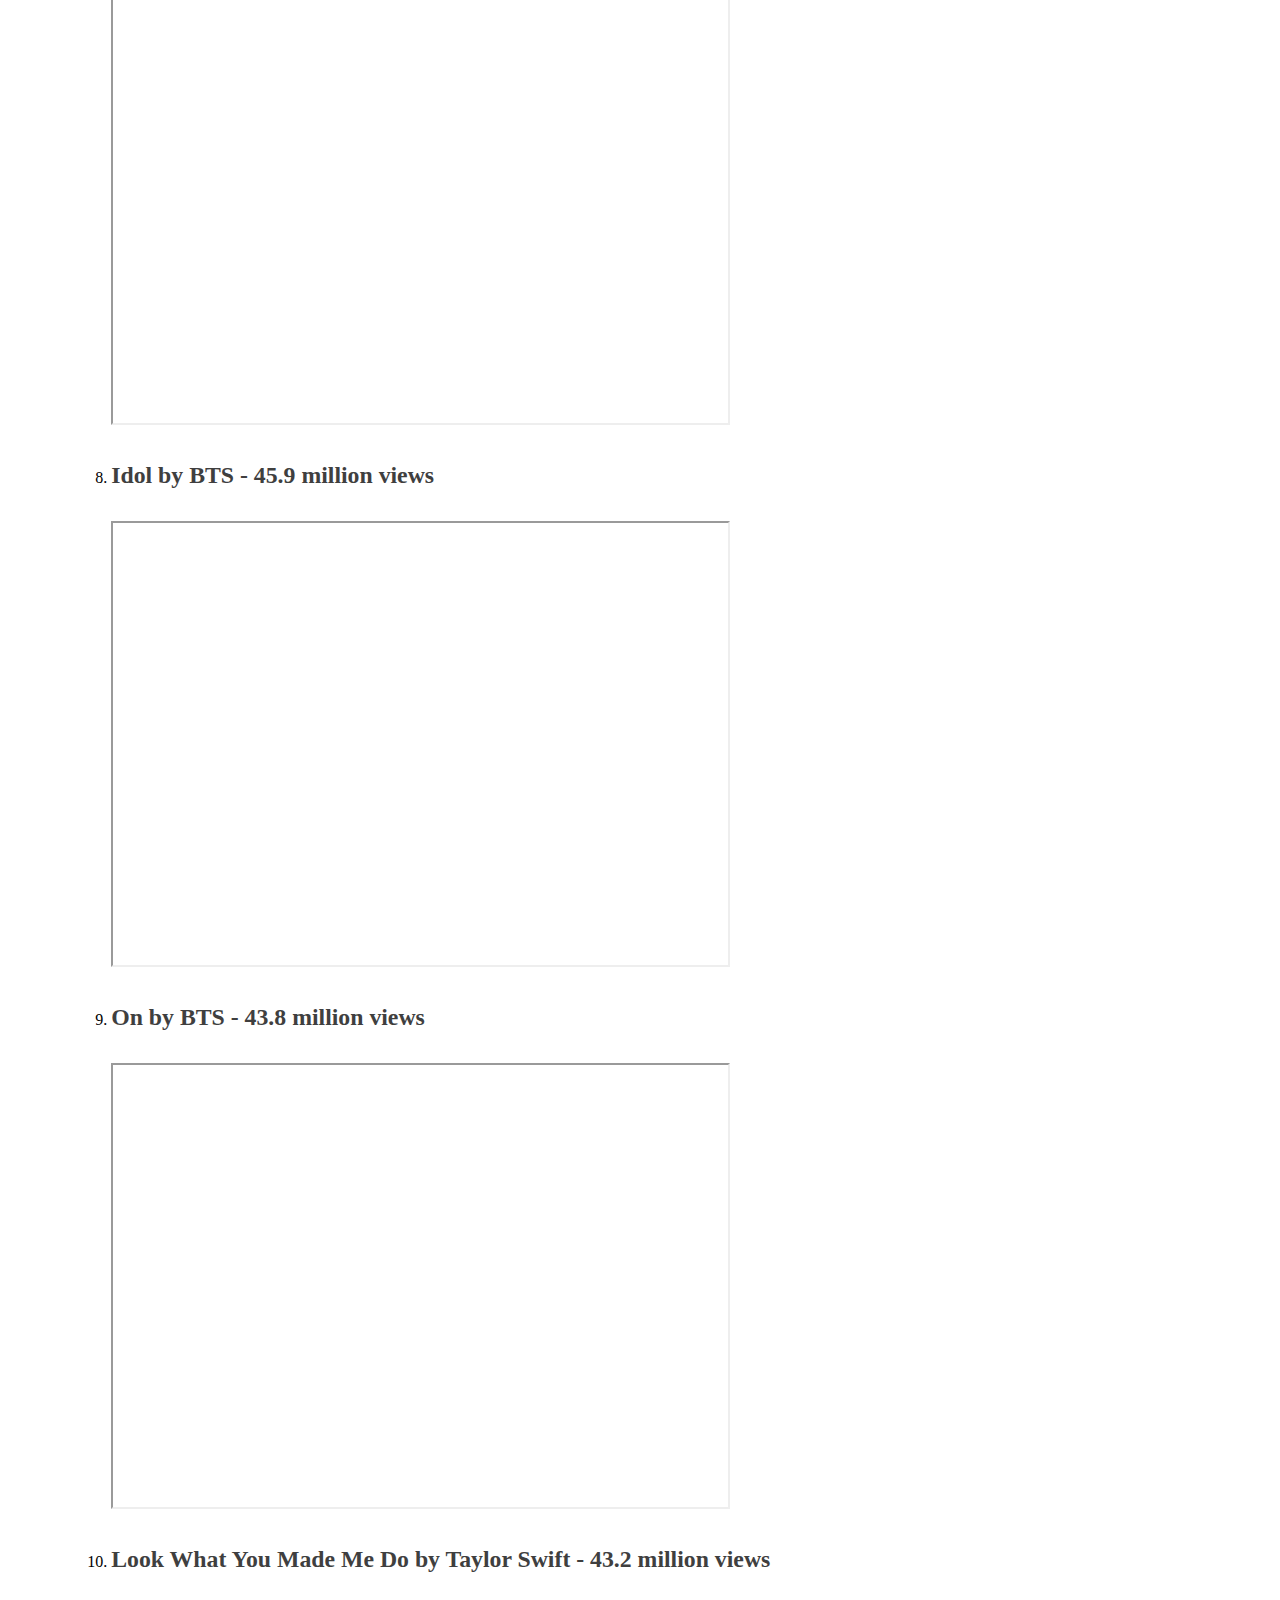
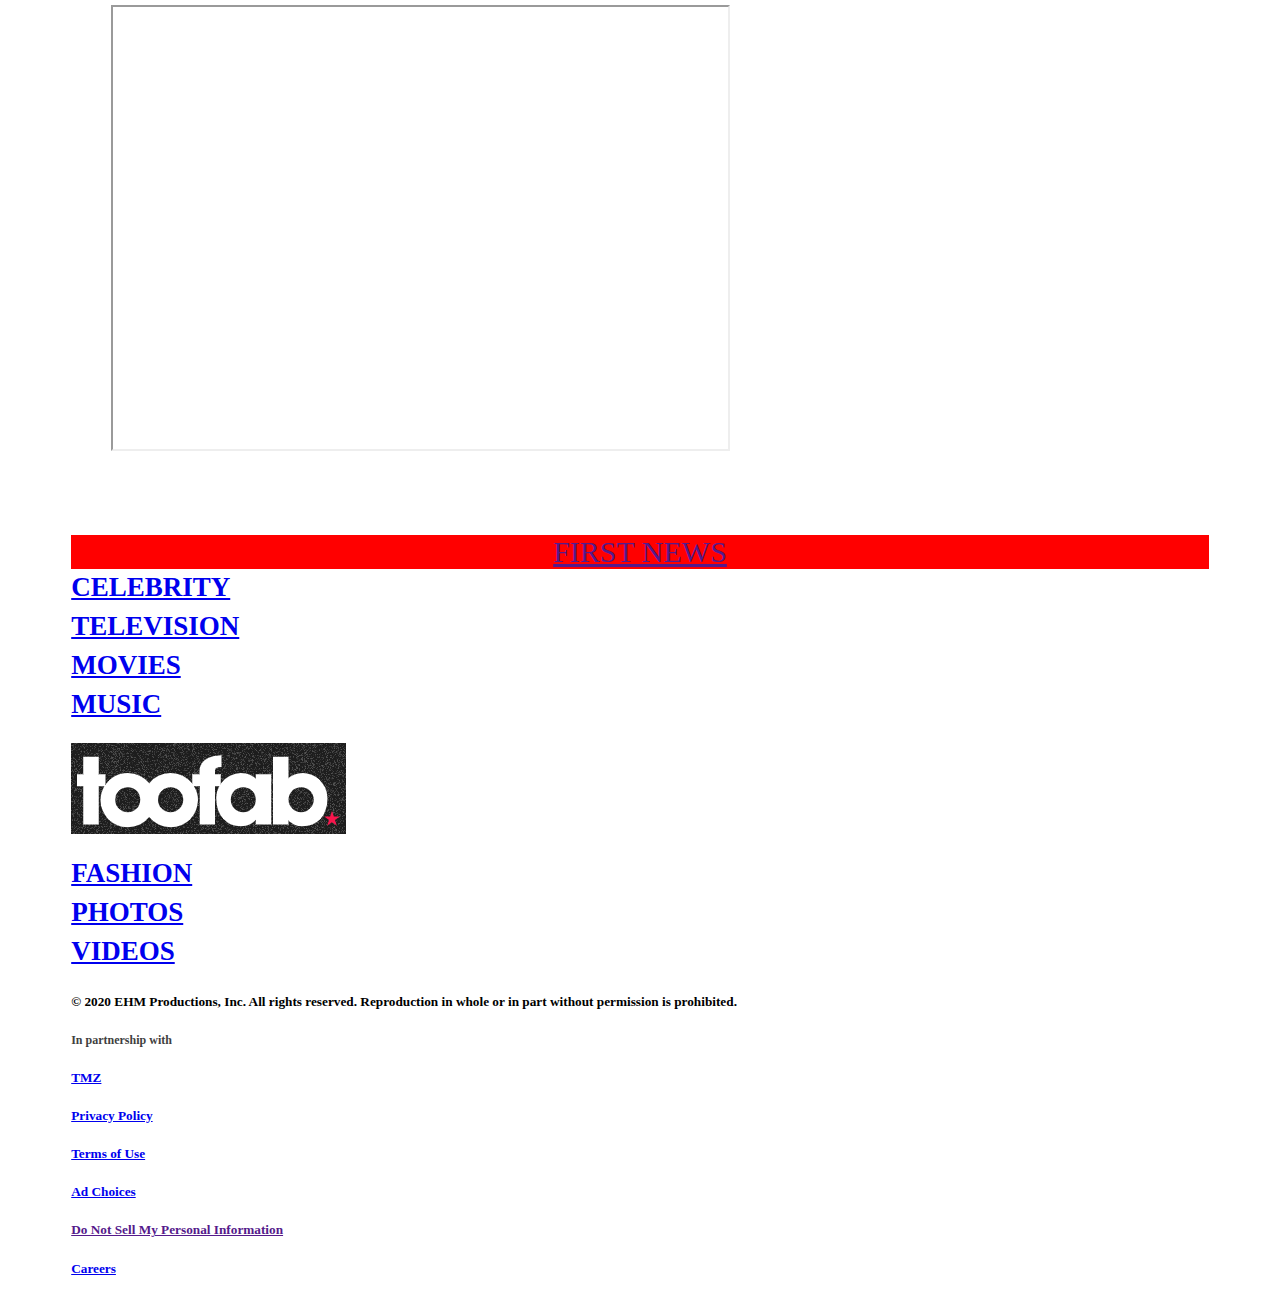
==== commit 044ccaac: "header creation" ====
--- a/index2.html
+++ b/index2.html
@@ -9,48 +9,36 @@
     <link rel="stylesheet" type="text/css" href="//fonts.googleapis.com/css?family=Lato" />
 </head>
 <body>
-    <div class="box-1">
-        <ul>
-             <li>
-                <h3>
-                    <a href="https://toofab.com/celebrity/">CELEBRITY</a> 
-                </h3>
-            </li>
-            <li>
-                <h3>
-                    <a href="https://toofab.com/tv">TELEVISION</a> 
-                </h3>
-             </li>
-            <li>
-                <h3>
-                    <a href="https://toofab.com/movies/">MOVIES</a> 
-                </h3>
-            </li>
-            <li>
-                <h3>
-                    <a href="https://toofab.com/music">MUSIC</a> 
-                </h3>
-            </li>
-            <li>
-                    <a href="https://toofab.com/"><img src="img-news2/toofabname.png"></a>
-            </li>
-            <li>
-                <h3>
-                    <a href="https://toofab.com/fashion/">FASHION</a> 
-                </h3>
-            </li>
-            <li>
-                <h3>
-                    <a href="https://toofab.com/photos/">PHOTOS</a> 
-                </h3>
-            </li>
-            <li>
-                <h3>
-                    <a href="https://toofab.com/videos/">VIDEOS</a> 
-                </h3>
-            </li>
-        </ul>
-    </div>
+    <header id="main-header">
+        <nav id="navbar">
+                <ul>
+                    <li>
+                        <a href="https://toofab.com/celebrity/">CELEBRITY</a>
+                    </li>
+                    <li>
+                        <a href="https://toofab.com/tv">TELEVISION</a>
+                    </li>
+                    <li>
+                        <a href="https://toofab.com/movies/">MOVIES</a>
+                    </li>
+                    <li>
+                        <a href="https://toofab.com/music">MUSIC</a>
+                    </li>
+                    <li>
+                        <a href="https://toofab.com/"><img src="img-news2/toofabname.png"></a>
+                    </li>
+                    <li>
+                        <a href="https://toofab.com/fashion/">FASHION</a>
+                    </li>
+                    <li>
+                        <a href="https://toofab.com/photos/">PHOTOS</a>
+                    </li>
+                    <li>
+                        <a href="https://toofab.com/videos/">VIDEOS</a>
+                    </li>
+                </ul>
+        </nav>
+    </header>
 <div class="container">
     <h1>
         Top 10 YouTube Videos With The Most Views in 24 Hours
--- a/index.css
+++ b/index.css
@@ -3,18 +3,20 @@
     font-size: 48px;
     color: #3F3F3F;
     margin: 0px 0px 10px 0px;
-    font-weight: 100;
- 
+    font-weight: lighter;
 }
 .box-1{
     display: inline;
+}
+.box-1 h3{
     margin: 3px 0px;
     padding: 0px 0px 5px;
     font-size: 27px;
     color: #FFFFFF;
 }
-.box-1 li{
-    display :inline;
+.container{
+    width: 90%;
+    margin: auto;
 }
 .box-2{
     font-size: 12px;
@@ -44,19 +46,24 @@
 .p-2{
     font font-family: 'lato', Helvetica, Arial, sans-serif;
     font-size: 18px;
-    font-weight: 
     line-height: 1.444
     margin-top 0px;
     margin-bottom 16px;
 }
-
-.list{
+.list {
+    margin-bottom: 80px;
+    margin- top : 0px;
+}
+.list h4{
     font-size: 23.775px;
     color: #3F3F3F;
-    margin-bottom: 80px;
-    margin- top : 0px;
     font-weight: 700;
     line-height: 1.2
+}
+.list iframe{
+    height: 442.05px;
+    width: 615px;
+
 }
 .firstnews{
     background-color: red;
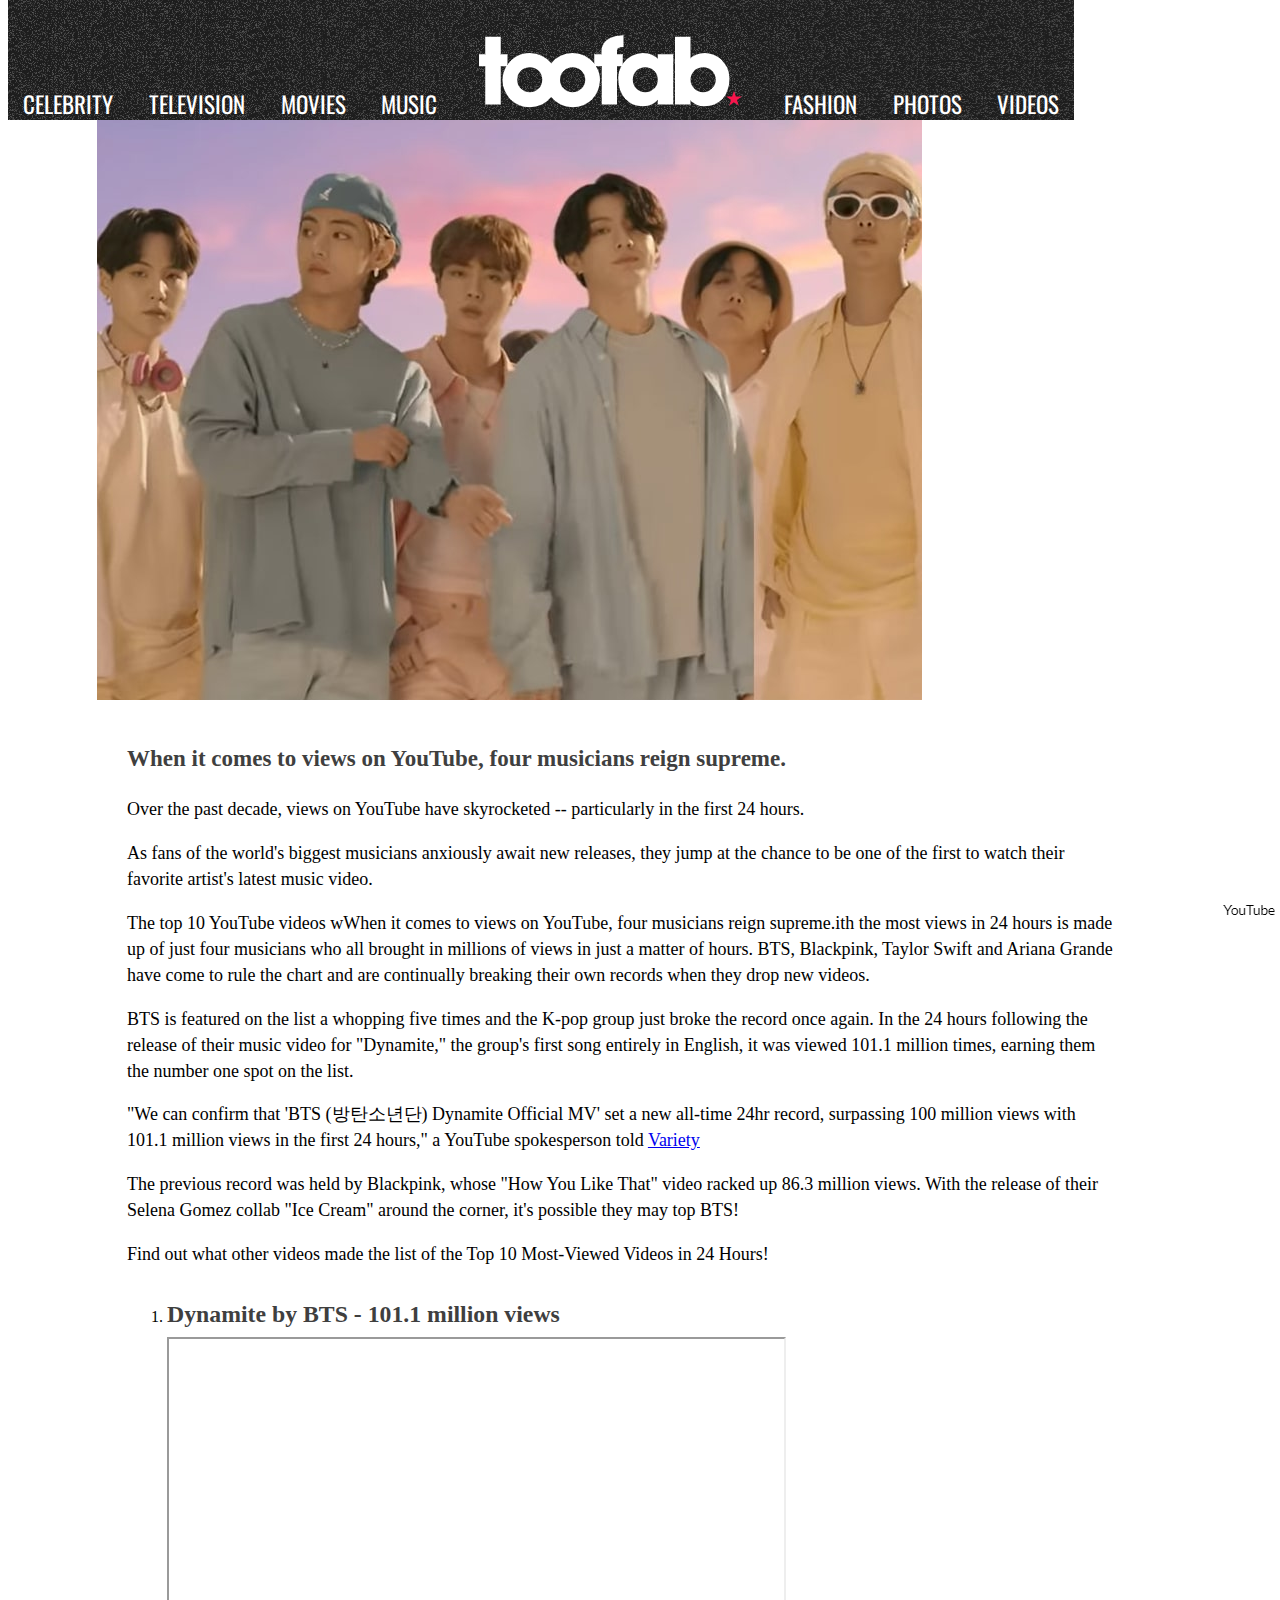
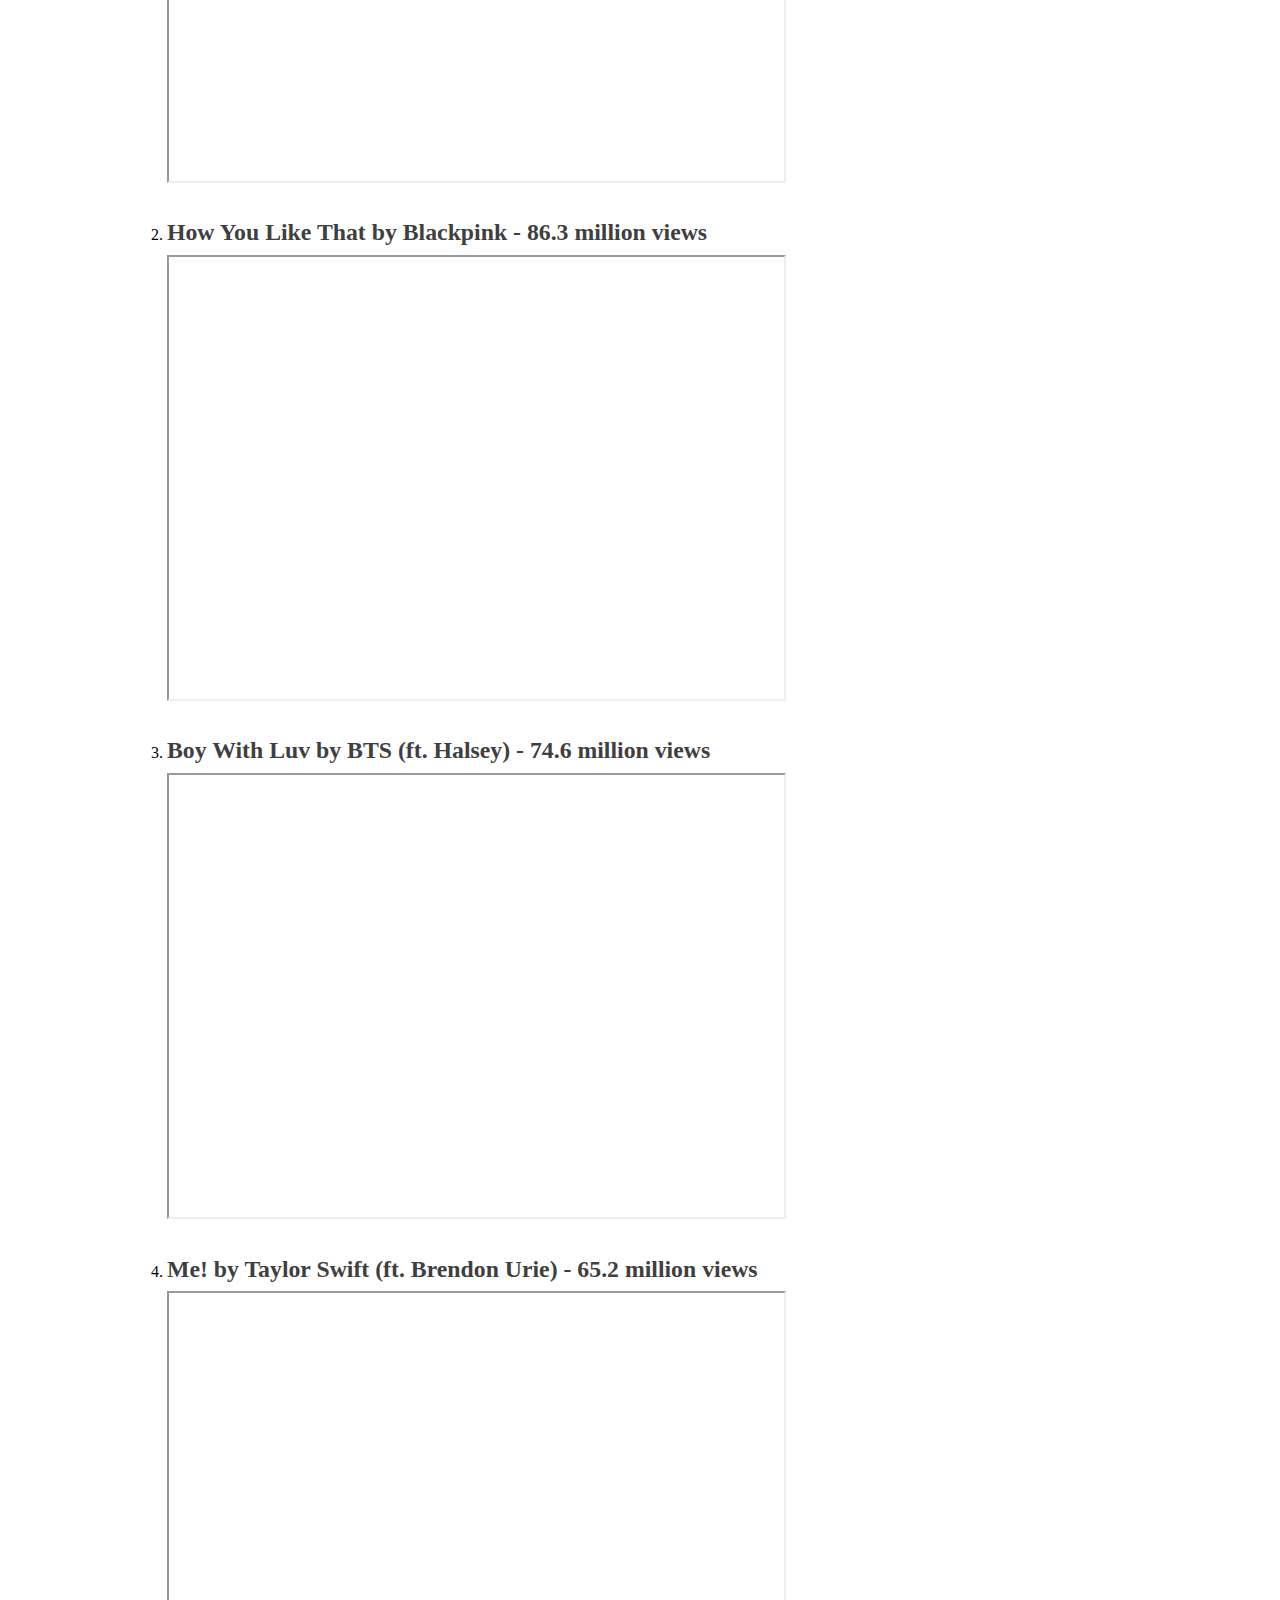
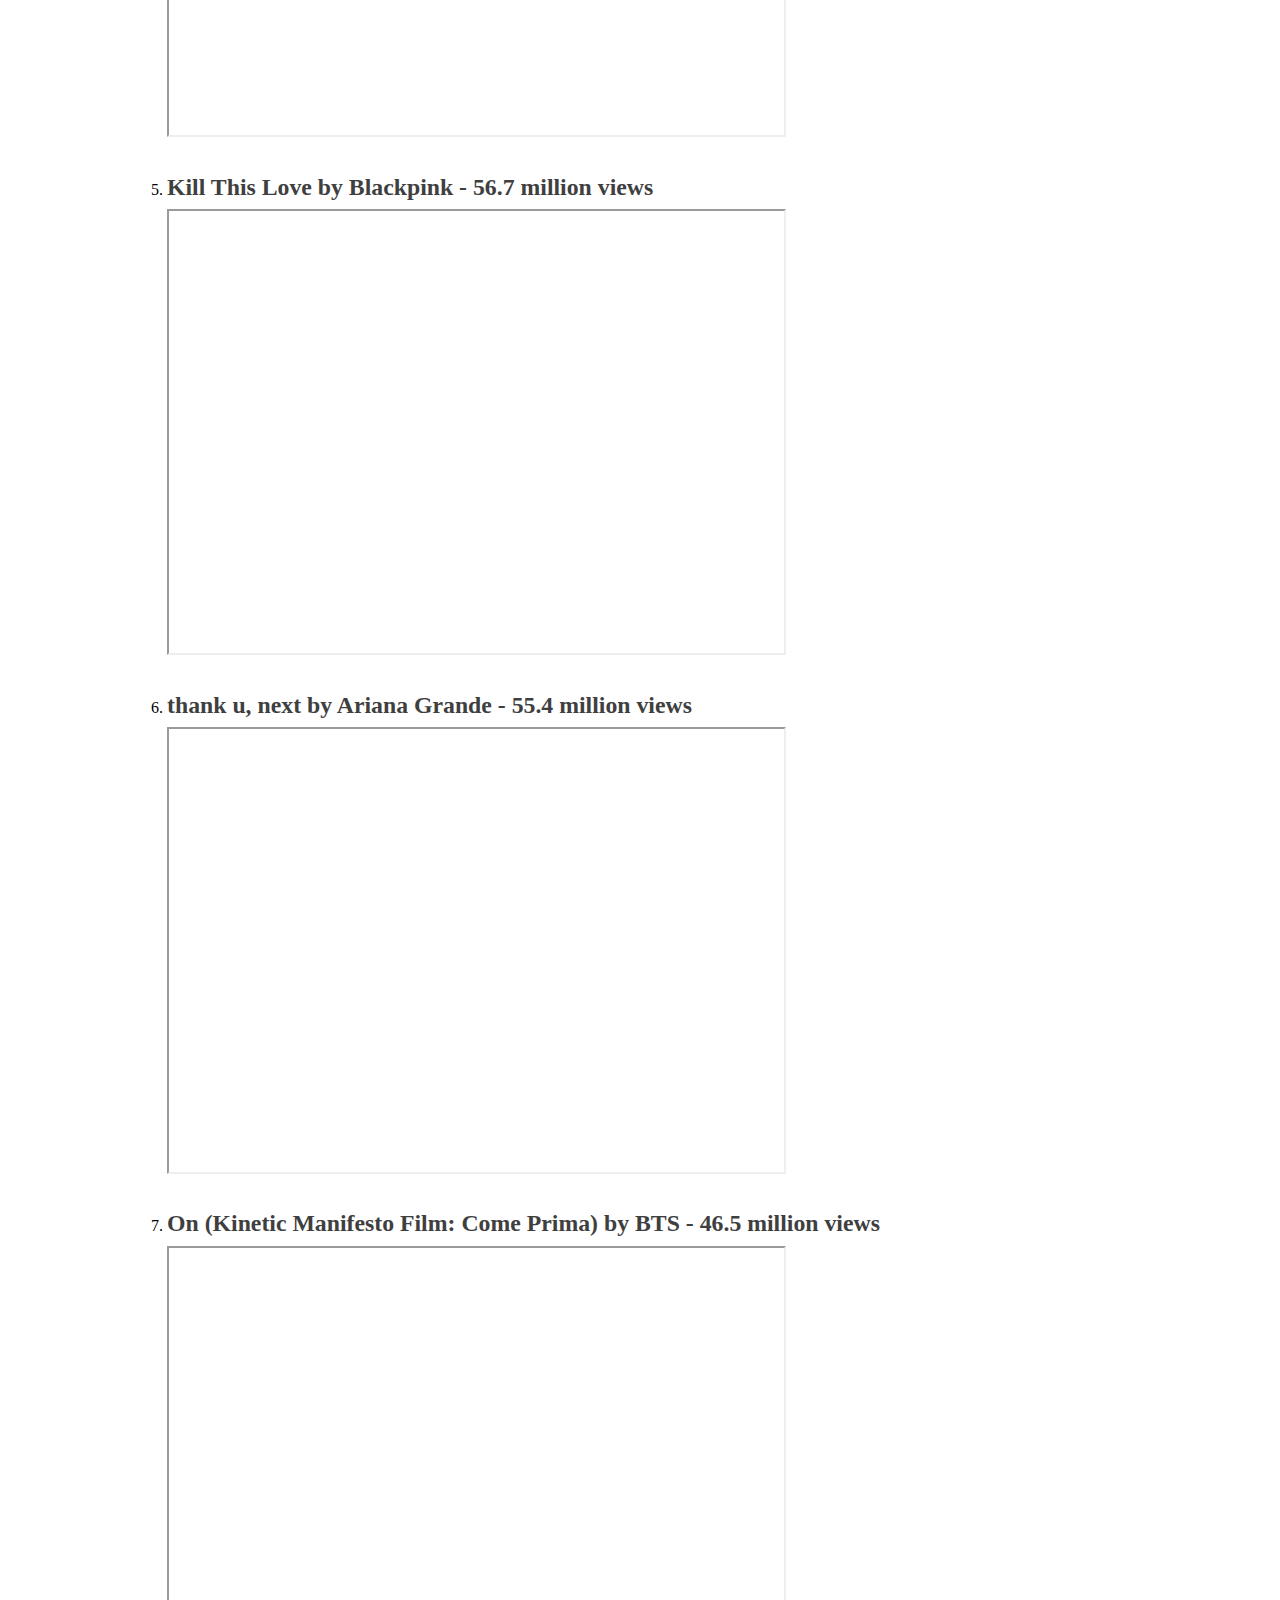
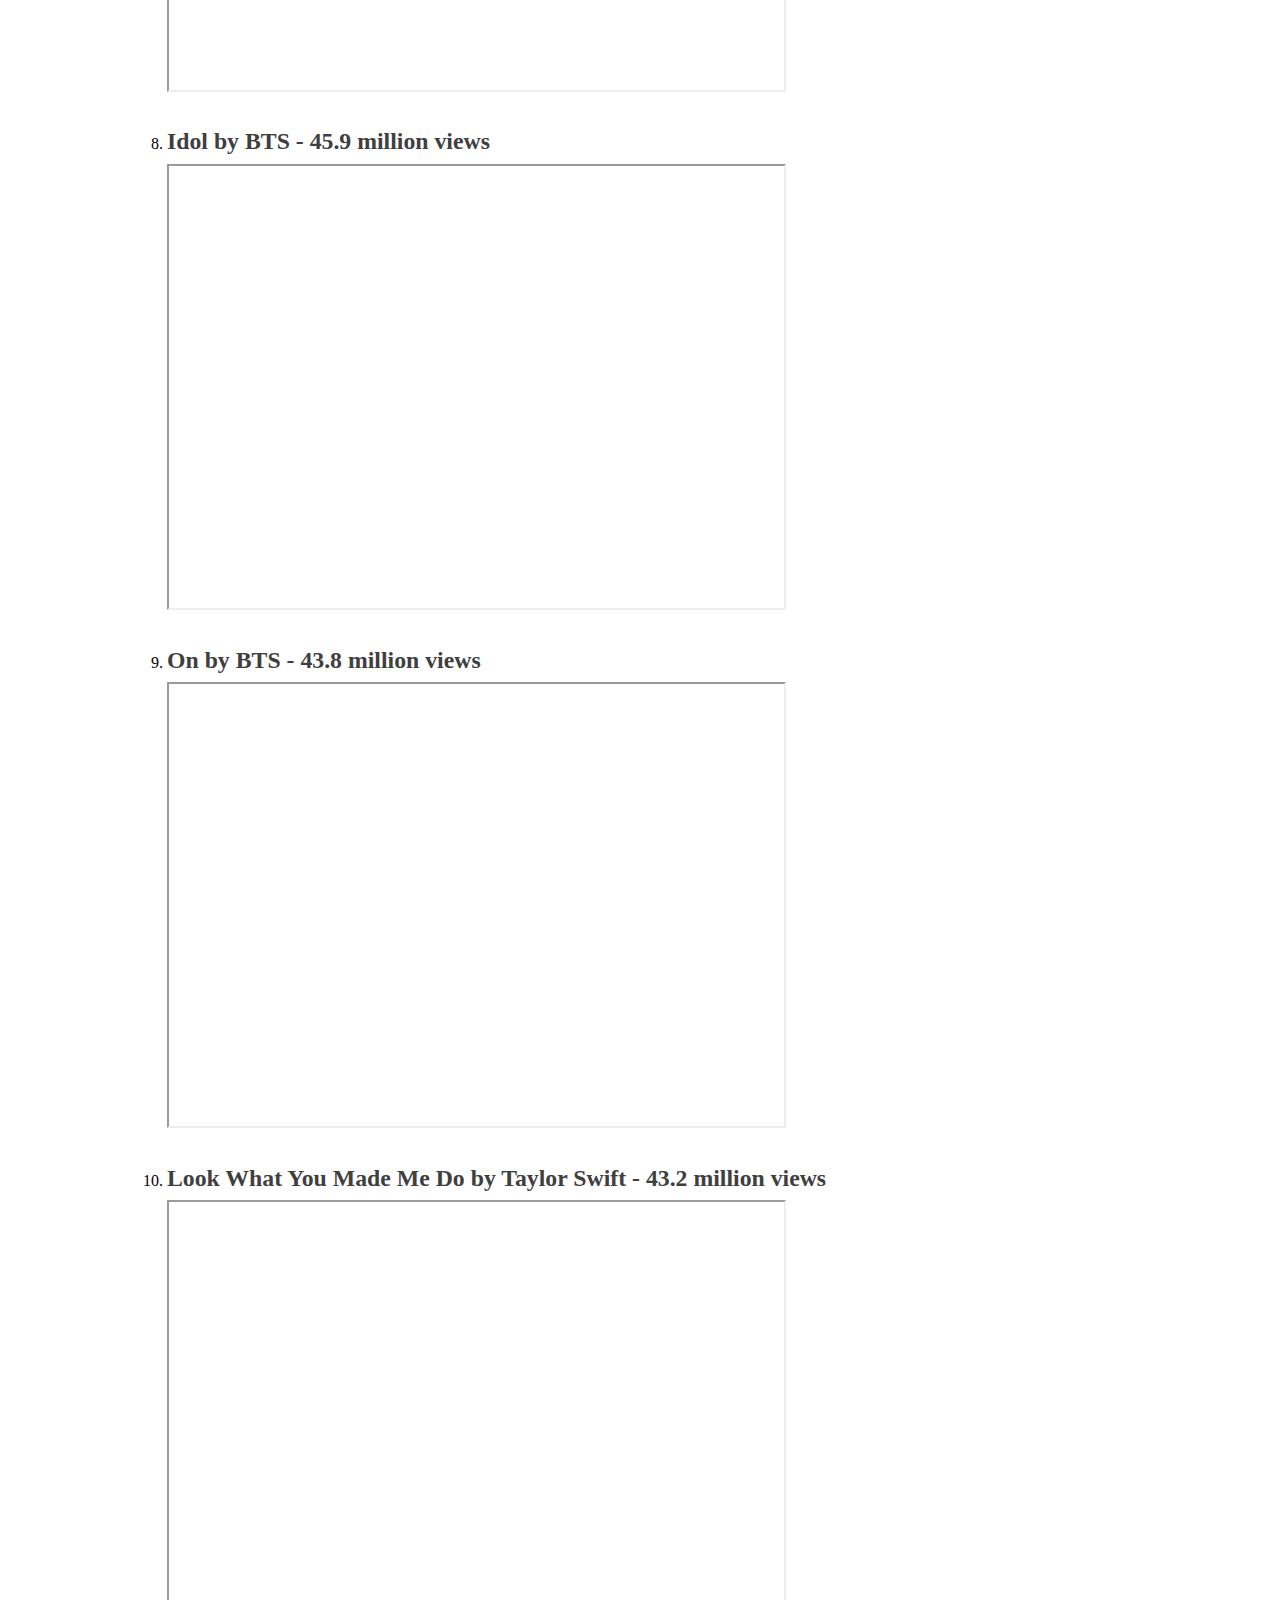
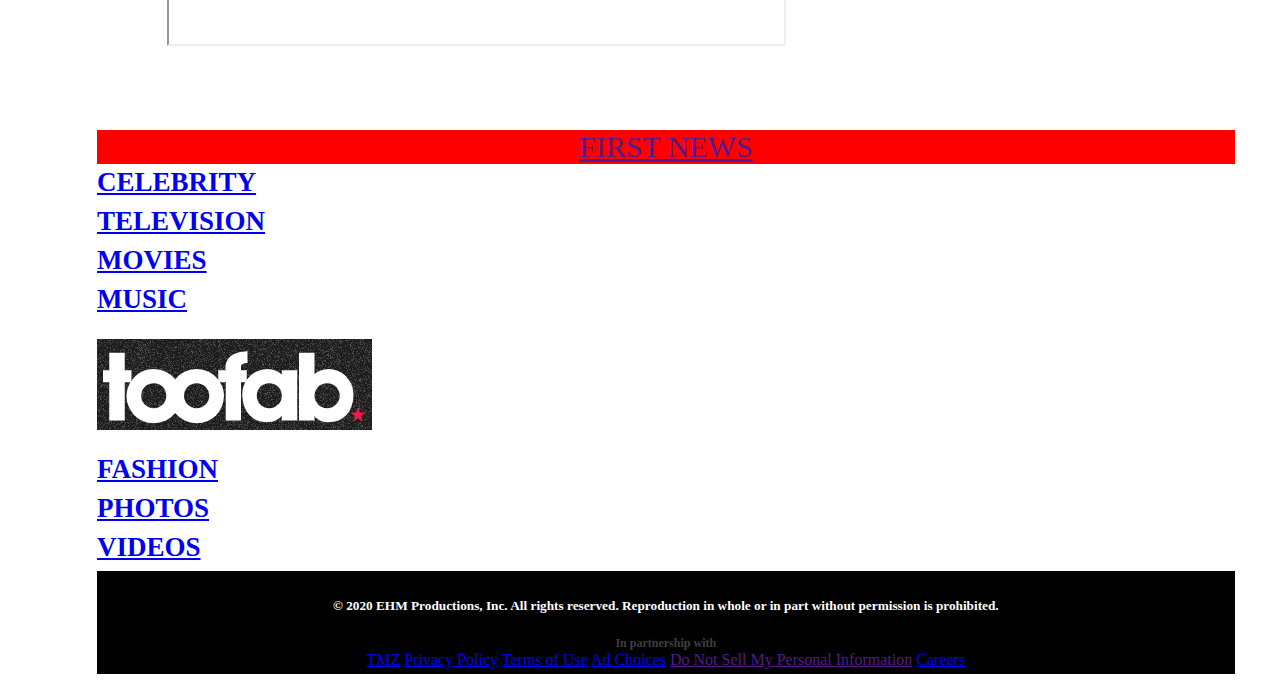
==== commit d668785a: "add youtube logo, changes in header and footer creation" ====
--- a/index2.html
+++ b/index2.html
@@ -9,218 +9,212 @@
     <link rel="stylesheet" type="text/css" href="//fonts.googleapis.com/css?family=Lato" />
 </head>
 <body>
-    <header id="main-header">
-        <nav id="navbar">
-                <ul>
-                    <li>
-                        <a href="https://toofab.com/celebrity/">CELEBRITY</a>
-                    </li>
-                    <li>
-                        <a href="https://toofab.com/tv">TELEVISION</a>
-                    </li>
-                    <li>
-                        <a href="https://toofab.com/movies/">MOVIES</a>
-                    </li>
-                    <li>
-                        <a href="https://toofab.com/music">MUSIC</a>
-                    </li>
-                    <li>
-                        <a href="https://toofab.com/"><img src="img-news2/toofabname.png"></a>
-                    </li>
-                    <li>
-                        <a href="https://toofab.com/fashion/">FASHION</a>
-                    </li>
-                    <li>
-                        <a href="https://toofab.com/photos/">PHOTOS</a>
-                    </li>
-                    <li>
-                        <a href="https://toofab.com/videos/">VIDEOS</a>
-                    </li>
-                </ul>
-        </nav>
-    </header>
-<div class="container">
-    <h1>
-        Top 10 YouTube Videos With The Most Views in 24 Hours
-    </h1>
-    <div class="box-2">
+    <nav class="navbar">
         <ul>
             <li>
-                <a class="button" href="https://toofab.com/music/">Music</a>
-            </li>
-            <li>
-                By TooFab Staff
-            </li>
-            <li>
-                <time>
-                    9/4/2020 12:00 PM PT
-                </time>
-            </li>
-        </ul> 
+                <a href="https://toofab.com/celebrity/">CELEBRITY</a>
+            </li>
+            <li>
+                <a href="https://toofab.com/tv">TELEVISION</a>
+            </li>
+            <li>
+                <a href="https://toofab.com/movies/">MOVIES</a>
+            </li>
+            <li>
+                <a href="https://toofab.com/music">MUSIC</a>
+            </li>
+            <li>
+                <a href="https://toofab.com/"><img src="img-news2/toofabname.png"></a>
+            </li>
+            <li>
+                <a href="https://toofab.com/fashion/">FASHION</a>
+            </li>
+            <li>
+                <a href="https://toofab.com/photos/">PHOTOS</a>
+            </li>
+            <li>
+                <a href="https://toofab.com/videos/">VIDEOS</a>
+            </li>
+        </ul>
+    </nav>
+    <div class="container">
+        <h1>
+            Top 10 YouTube Videos With The Most Views in 24 Hours
+        </h1>
+        <div class="box-2">
+            <ul>
+                <li>
+                    <a class="button" href="https://toofab.com/music/">Music</a>
+                </li>
+                <li>
+                    By TooFab Staff
+                </li>
+                <li>
+                    <time>
+                        9/4/2020 12:00 PM PT
+                    </time>
+                </li>
+            </ul> 
+        </div>
+        <div class="image-1">
+            <img src="img-news2/bts-photo.jpg"alt="bts photo">
+        </div>
+        <div class="youtube-logo">
+            <img src="img-news2/youtube-logo.PNG" alt="youtube logo">
+        </div>
+        <div class="container2">
+            <div class="p-1">
+                <p>
+                    <strong>
+                        When it comes to views on YouTube, four musicians reign supreme.
+                    </strong> 
+                </p>
+            </div>
+            <div class="p-2">
+                <p>Over the past decade, views on YouTube have skyrocketed -- particularly in the first 24 hours.</p>
+                <p>As fans of the world's biggest musicians anxiously await new releases, they jump at the chance to be one of the first to watch their favorite artist's latest music video.</p>
+                <p>The top 10 YouTube videos wWhen it comes to views on YouTube, four musicians reign supreme.ith the most views in 24 hours is made up of just four musicians who all brought in millions of views in just a matter of hours. BTS, Blackpink, Taylor Swift and Ariana Grande have come to rule the chart and are continually breaking their own records when they drop new videos.</p>
+                <p>BTS is featured on the list a whopping five times and the K-pop group just broke the record once again. In the 24 hours following the release of their music video for "Dynamite," the group's first song entirely in English, it was viewed 101.1 million times, earning them the number one spot on the list.</p>
+                <p>"We can confirm that 'BTS (방탄소년단) Dynamite Official MV' set a new all-time 24hr record, surpassing 100 million views with 101.1 million views in the first 24 hours," a YouTube spokesperson told <a href="https://variety.com/2020/digital/news/bts-dynamite-youtube-record-most-viewed-24-hour-1234743960/">Variety</a></p>
+                <p>The previous record was held by Blackpink, whose "How You Like That" video racked up 86.3 million views. With the release of their Selena Gomez collab "Ice Cream" around the corner, it's possible they may top BTS!</p>
+                <p>Find out what other videos made the list of the Top 10 Most-Viewed Videos in 24 Hours!</p>
+            </div>
+            <!-- list of videos-->
+            <div class="list">
+                <ol>
+                    <li>
+                        <h4>
+                            Dynamite by BTS - 101.1 million views
+                        </h4>
+                        <iframe 
+                            src="https://www.youtube.com/embed/gdZLi9oWNZg">
+                        </iframe>
+                    </li>
+                    <li>
+                        <h4>
+                            How You Like That by Blackpink - 86.3 million views
+                        </h4>
+                        <iframe 
+                            src="https://youtube.com/embed/ioNng23DkIM">
+                        </iframe>
+                    </li>
+                    <li>
+                        <h4>
+                            Boy With Luv by BTS (ft. Halsey) - 74.6 million views
+                        </h4> 
+                        <iframe 
+                            src="https://youtube.com/embed/XsX3ATc3FbA">
+                        </iframe>         
+                    </li>
+                    <li>
+                        <h4>
+                            Me! by Taylor Swift (ft. Brendon Urie) - 65.2 million views
+                        </h4>  
+                        <iframe 
+                            src="https://youtube.com/embed/FuXNumBwDOM">
+                        </iframe>
+                    </li>
+                    <li>
+                        <h4>
+                            Kill This Love by Blackpink - 56.7 million views 
+                        </h4>  
+                        <iframe 
+                            src="https://youtube.com/embed/2S24-y0Ij3Y">
+                        </iframe>
+                    </li>
+                    <li>
+                        <h4>
+                            thank u, next by Ariana Grande - 55.4 million views 
+                        </h4>
+                        <iframe 
+                            src="https://youtube.com/embed/gl1aHhXnN1k">
+                        </iframe>     
+                    </li>
+                    <li>
+                        <h4>
+                            On (Kinetic Manifesto Film: Come Prima) by BTS - 46.5 million views 
+                        </h4>
+                        <iframe 
+                            src="https://youtube.com/embed/gwMa6gpoE9I">
+                        </iframe>  
+                    </li>
+                    <li>
+                        <h4>
+                            Idol by BTS - 45.9 million views 
+                        </h4>
+                        <iframe 
+                            src="https://youtube.com/embed/pBuZEGYXA6E">
+                        </iframe>          
+                    </li>
+                    <li>
+                        <h4>
+                            On by BTS - 43.8 million views 
+                        </h4>
+                        <iframe 
+                            src="https://youtube.com/embed/mPVDGOVjRQ0">
+                        </iframe>
+                    </li>
+                    <li>
+                        <h4>
+                            Look What You Made Me Do by Taylor Swift - 43.2 million views  
+                        </h4>
+                        <iframe 
+                            src="https://youtube.com/embed/3tmd-ClpJxA">
+                        </iframe>
+                    </li>
+                </ol>
+            </div>
+        </div>
+    <div class="firstnews">
+        <buttom>
+            <a href="">FIRST NEWS</a>
+        </buttom>
     </div>
-    <div class="image-1">
-        <img src="img-news2/bts-photo.jpg"alt="bts photo">
+    <div class="box-1">
+        <h3>
+            <a href="https://toofab.com/celebrity/">CELEBRITY</a> 
+        </h3>
+        <h3>
+            <a href="https://toofab.com/tv">TELEVISION</a> 
+        </h3>
+        <h3>
+            <a href="https://toofab.com/movies/">MOVIES</a> 
+        </h3>
+        <h3>
+            <a href="https://toofab.com/music">MUSIC</a> 
+        </h3>
+        
     </div>
-    <div class="p-1">
-        <p>
+    <h3>
+        <a href="https://toofab.com/"><img src="img-news2/toofabname.png"></a>
+    </h3>
+    <div class="box-1">
+        <h3>
+            <a href="https://toofab.com/fashion/">FASHION</a> 
+        </h3>
+        <h3>
+            <a href="https://toofab.com/photos/">PHOTOS</a> 
+        </h3>
+        <h3>
+            <a href="https://toofab.com/videos/">VIDEOS</a> 
+        </h3>
+    </div>
+    <footer id="main-footer">
+        <h5>
+            © 2020 EHM Productions, Inc. All rights reserved. Reproduction in whole or in part without permission is prohibited.
+        </h5>
+        <div class="box-2">
             <strong>
-                When it comes to views on YouTube, four musicians reign supreme.
-            </strong> 
-        </p>
-    </div>
-   <div class="p-2">
-    <p>Over the past decade, views on YouTube have skyrocketed -- particularly in the first 24 hours.</p>
-    <p>As fans of the world's biggest musicians anxiously await new releases, they jump at the chance to be one of the first to watch their favorite artist's latest music video.</p>
-    <p>The top 10 YouTube videos wWhen it comes to views on YouTube, four musicians reign supreme.ith the most views in 24 hours is made up of just four musicians who all brought in millions of views in just a matter of hours. BTS, Blackpink, Taylor Swift and Ariana Grande have come to rule the chart and are continually breaking their own records when they drop new videos.</p>
-    <p>BTS is featured on the list a whopping five times and the K-pop group just broke the record once again. In the 24 hours following the release of their music video for "Dynamite," the group's first song entirely in English, it was viewed 101.1 million times, earning them the number one spot on the list.</p>
-    <p>"We can confirm that 'BTS (방탄소년단) Dynamite Official MV' set a new all-time 24hr record, surpassing 100 million views with 101.1 million views in the first 24 hours," a YouTube spokesperson told <a href="https://variety.com/2020/digital/news/bts-dynamite-youtube-record-most-viewed-24-hour-1234743960/">Variety</a></p>
-    <p>The previous record was held by Blackpink, whose "How You Like That" video racked up 86.3 million views. With the release of their Selena Gomez collab "Ice Cream" around the corner, it's possible they may top BTS!</p>
-    <p>Find out what other videos made the list of the Top 10 Most-Viewed Videos in 24 Hours!</p>
-   </div>
- <!-- list of videos-->
- <div class="list">
-    <ol>
-        <li>
-            <h4>
-                Dynamite by BTS - 101.1 million views
-            </h4>
-            <iframe 
-                src="https://www.youtube.com/embed/gdZLi9oWNZg">
-            </iframe>
-        </li>
-        <li>
-            <h4>
-                How You Like That by Blackpink - 86.3 million views
-            </h4>
-            <iframe 
-                src="https://youtube.com/embed/ioNng23DkIM">
-            </iframe>
-        </li>
-        <li>
-            <h4>
-                Boy With Luv by BTS (ft. Halsey) - 74.6 million views
-            </h4> 
-            <iframe 
-                src="https://youtube.com/embed/XsX3ATc3FbA">
-            </iframe>         
-        </li>
-        <li>
-            <h4>
-                Me! by Taylor Swift (ft. Brendon Urie) - 65.2 million views
-            </h4>  
-            <iframe 
-                src="https://youtube.com/embed/FuXNumBwDOM">
-            </iframe>
-        </li>
-        <li>
-            <h4>
-                Kill This Love by Blackpink - 56.7 million views 
-            </h4>  
-            <iframe 
-                src="https://youtube.com/embed/2S24-y0Ij3Y">
-            </iframe>
-        </li>
-        <li>
-            <h4>
-                thank u, next by Ariana Grande - 55.4 million views 
-            </h4>
-            <iframe 
-                src="https://youtube.com/embed/gl1aHhXnN1k">
-            </iframe>     
-        </li>
-        <li>
-            <h4>
-                On (Kinetic Manifesto Film: Come Prima) by BTS - 46.5 million views 
-            </h4>
-            <iframe 
-                src="https://youtube.com/embed/gwMa6gpoE9I">
-            </iframe>  
-        </li>
-        <li>
-            <h4>
-                Idol by BTS - 45.9 million views 
-            </h4>
-            <iframe 
-                src="https://youtube.com/embed/pBuZEGYXA6E">
-            </iframe>          
-        </li>
-        <li>
-            <h4>
-                On by BTS - 43.8 million views 
-            </h4>
-            <iframe 
-                src="https://youtube.com/embed/mPVDGOVjRQ0">
-            </iframe>
-        </li>
-        <li>
-            <h4>
-                Look What You Made Me Do by Taylor Swift - 43.2 million views  
-            </h4>
-            <iframe 
-                src="https://youtube.com/embed/3tmd-ClpJxA">
-            </iframe>
-        </li>
-    </ol>
-</div>
-<div class="firstnews">
-    <buttom>
-        <a href="">FIRST NEWS</a>
-    </buttom>
-</div>
-<div class="box-1">
-    <h3>
-        <a href="https://toofab.com/celebrity/">CELEBRITY</a> 
-    </h3>
-    <h3>
-        <a href="https://toofab.com/tv">TELEVISION</a> 
-    </h3>
-    <h3>
-        <a href="https://toofab.com/movies/">MOVIES</a> 
-    </h3>
-    <h3>
-        <a href="https://toofab.com/music">MUSIC</a> 
-    </h3>
-    
-</div>
-<h3>
-    <a href="https://toofab.com/"><img src="img-news2/toofabname.png"></a>
-</h3>
-<div class="box-1">
-    <h3>
-        <a href="https://toofab.com/fashion/">FASHION</a> 
-    </h3>
-    <h3>
-        <a href="https://toofab.com/photos/">PHOTOS</a> 
-    </h3>
-    <h3>
-        <a href="https://toofab.com/videos/">VIDEOS</a> 
-    </h3>
-</div>
-<h5>
-    © 2020 EHM Productions, Inc. All rights reserved. Reproduction in whole or in part without permission is prohibited.
-</h5>
-<div class="box-2">
-    <strong>
-        In partnership with
-    </strong>
-</div>
-<h5>
-    <a href="https://www.tmz.com/">TMZ</a>
-</h5>
-<h5>
-    <a href="https://policies.warnerbros.com/privacy/">Privacy Policy</a>
-</h5>
-<h5>
-    <a href="https://policies.warnerbros.com/terms/en-us/html/terms_en-us_1.2.0.html">Terms of Use</a>
-</h5>
-<h5>
-    <a href="https://policies.warnerbros.com/privacy/en-us/html/privacy_en-us_1.3.0.html#adchoices">Ad Choices</a>
-</h5>
-<h5>
-    <a href="">Do Not Sell My Personal Information</a>
-</h5>
-<h5>
-    <a href="https://www.tmz.com/pages/careers/">Careers</a>
-</h5>
+                In partnership with
+            </strong>
+        </div>
+            <a href="https://www.tmz.com/">TMZ</a>
+
+            <a href="https://policies.warnerbros.com/privacy/">Privacy Policy</a>
+            <a href="https://policies.warnerbros.com/terms/en-us/html/terms_en-us_1.2.0.html">Terms of Use</a>
+            <a href="https://policies.warnerbros.com/privacy/en-us/html/privacy_en-us_1.3.0.html#adchoices">Ad Choices</a>
+            <a href="">Do Not Sell My Personal Information</a>
+            <a href="https://www.tmz.com/pages/careers/">Careers</a>
+    </footer>
 </body>
 </html>--- a/index.css
+++ b/index.css
@@ -1,8 +1,28 @@
-h1{
+
+.navbar {
+    background-image:url(img-news2/background-img.png);
+    height: 120px;
+    font-size: 23px;
+    position: absolute;
+    top: 0px;
+}
+.navbar ul{
+    padding: 0;
+    list-style: none;
+}
+.navbar li{
+    display: inline;
+}
+.navbar a{
+    font-family: 'Oswald',Impact, 'Franklin Gothic ', 'Arial Narrow', sans-serif;
+    color: #FFFFFF;
+    text-decoration: none;
+    margin: 0px 15px;
+}
+.h1{
     font-family: 'Oswald',Impact, 'Franklin Gothic ', 'Arial Narrow', sans-serif;
     font-size: 48px;
     color: #3F3F3F;
-    margin: 0px 0px 10px 0px;
     font-weight: lighter;
 }
 .box-1{
@@ -16,7 +36,8 @@
 }
 .container{
     width: 90%;
-    margin: auto;
+    margin: 0px 74px;
+    padding: 0px 15px;
 }
 .box-2{
     font-size: 12px;
@@ -36,6 +57,16 @@
     height: 615px;
     width: 442.05px;
 }
+.youtube-logo{
+    position: absolute;
+    bottom: -20px;
+    right: 0;
+    display: inline-block;
+    padding-right: 1px;
+    text-align: right;
+    font-size: .12px;
+    color: #000;
+}
 .p-1{
     font-size: 23px;
     color: #3F3F3F;
@@ -46,28 +77,45 @@
 .p-2{
     font font-family: 'lato', Helvetica, Arial, sans-serif;
     font-size: 18px;
-    line-height: 1.444
+    line-height: 1.444;
     margin-top 0px;
     margin-bottom 16px;
 }
 .list {
+    position: relative;
     margin-bottom: 80px;
-    margin- top : 0px;
+    margin-top : 0px;
+}
+.list h4{
+    padding: 0px;
+    margin-bottom: 8px;
+}
+.container2 {
+    padding-left: 30px;
+    padding-right: 119px;
+    position: relative;
+    margin-bottom: 40px;
+    box-sizing: border-box;
 }
 .list h4{
     font-size: 23.775px;
     color: #3F3F3F;
     font-weight: 700;
-    line-height: 1.2
+    line-height: 1.2;
 }
 .list iframe{
     height: 442.05px;
     width: 615px;
-
 }
 .firstnews{
     background-color: red;
     color: white;
     font-size: 30px;
     text-align: center;
+}
+#main-footer{
+    background-color: #000;
+    color: #FFFFFF;
+    text-align: center;
+    padding: 5px;
 }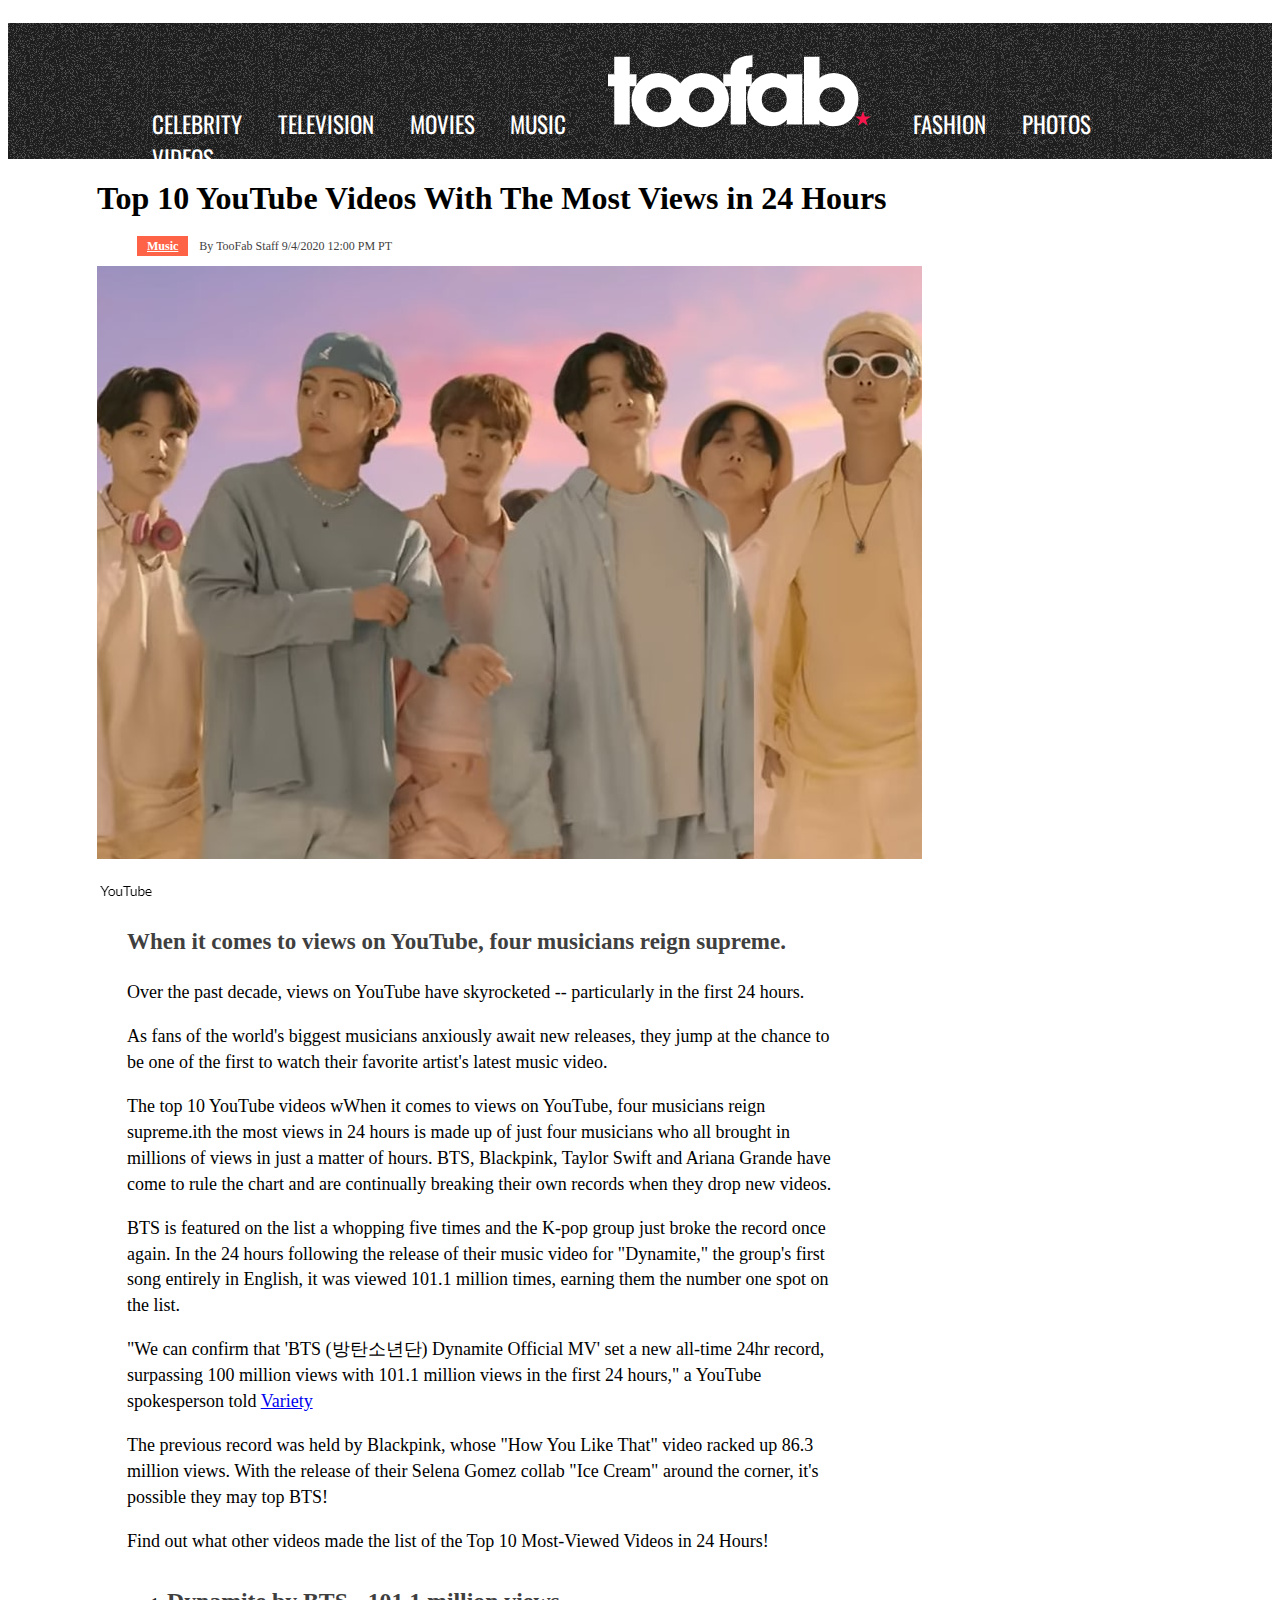
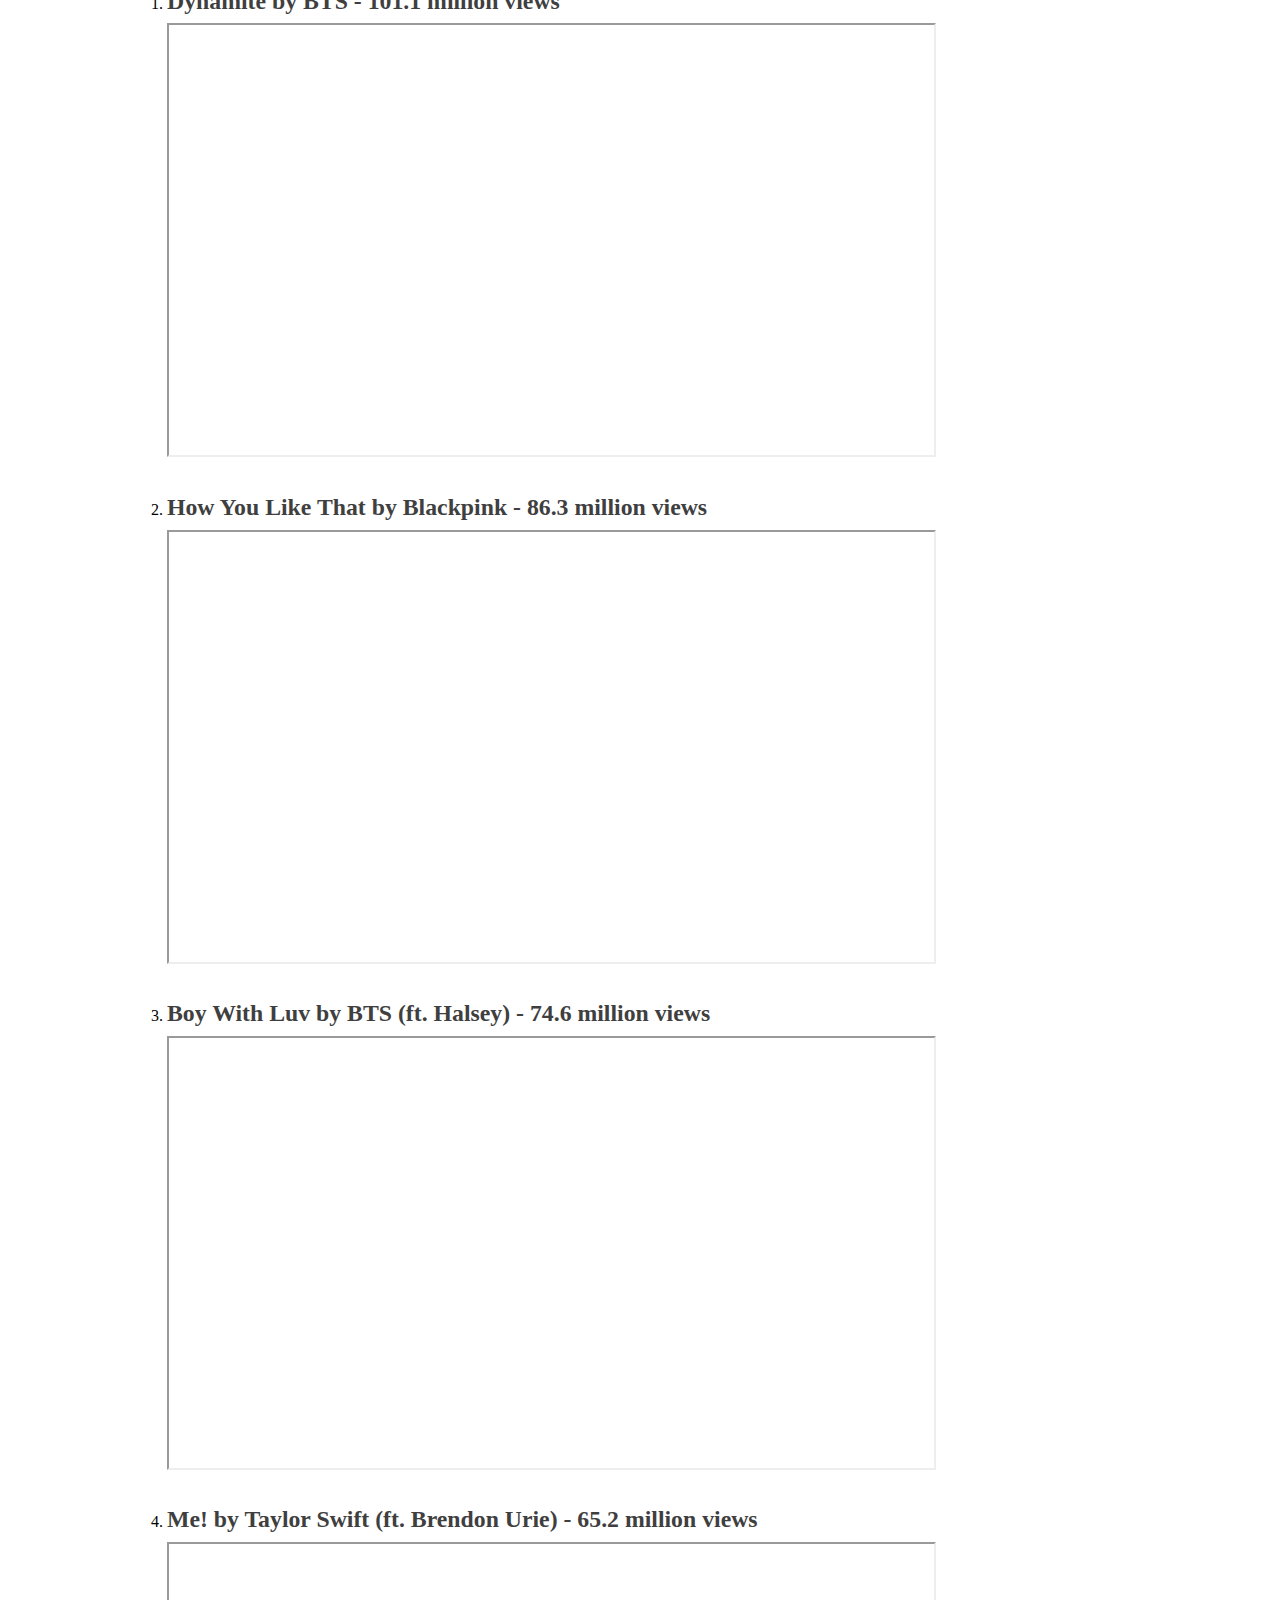
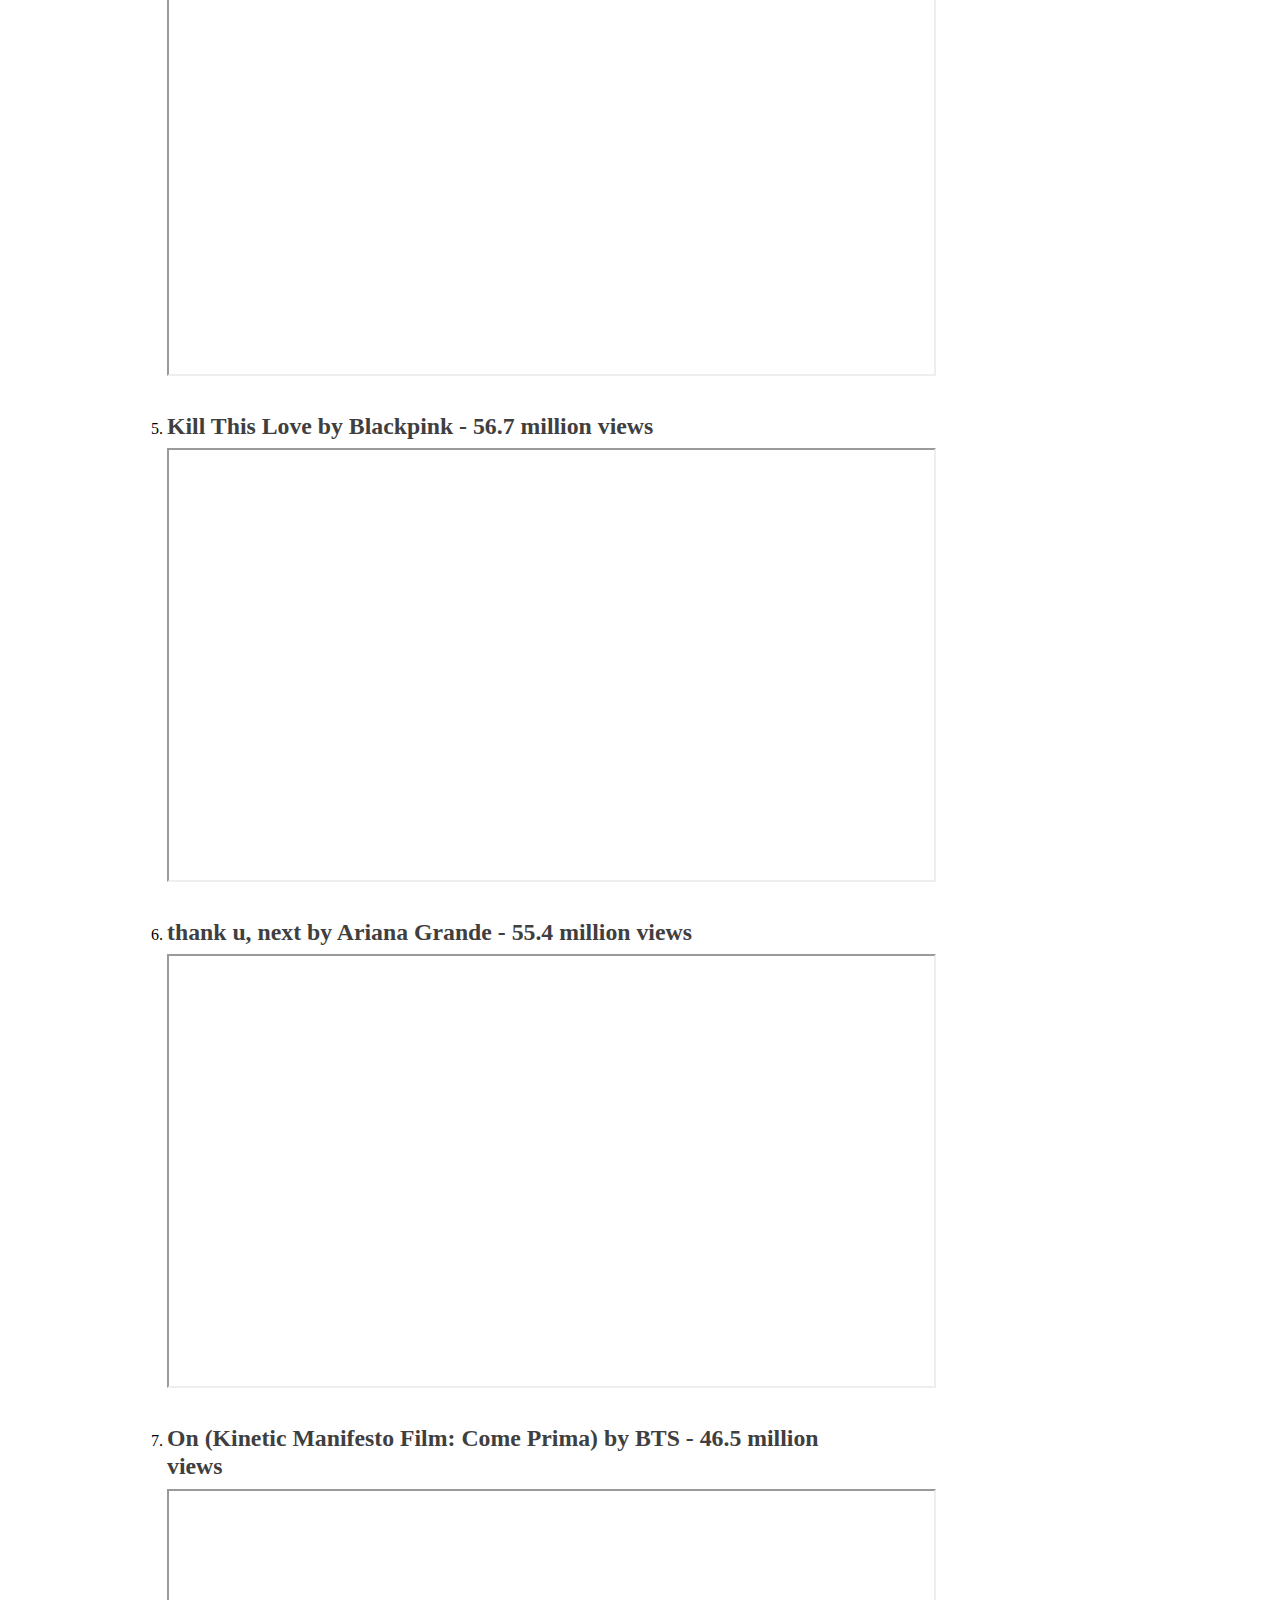
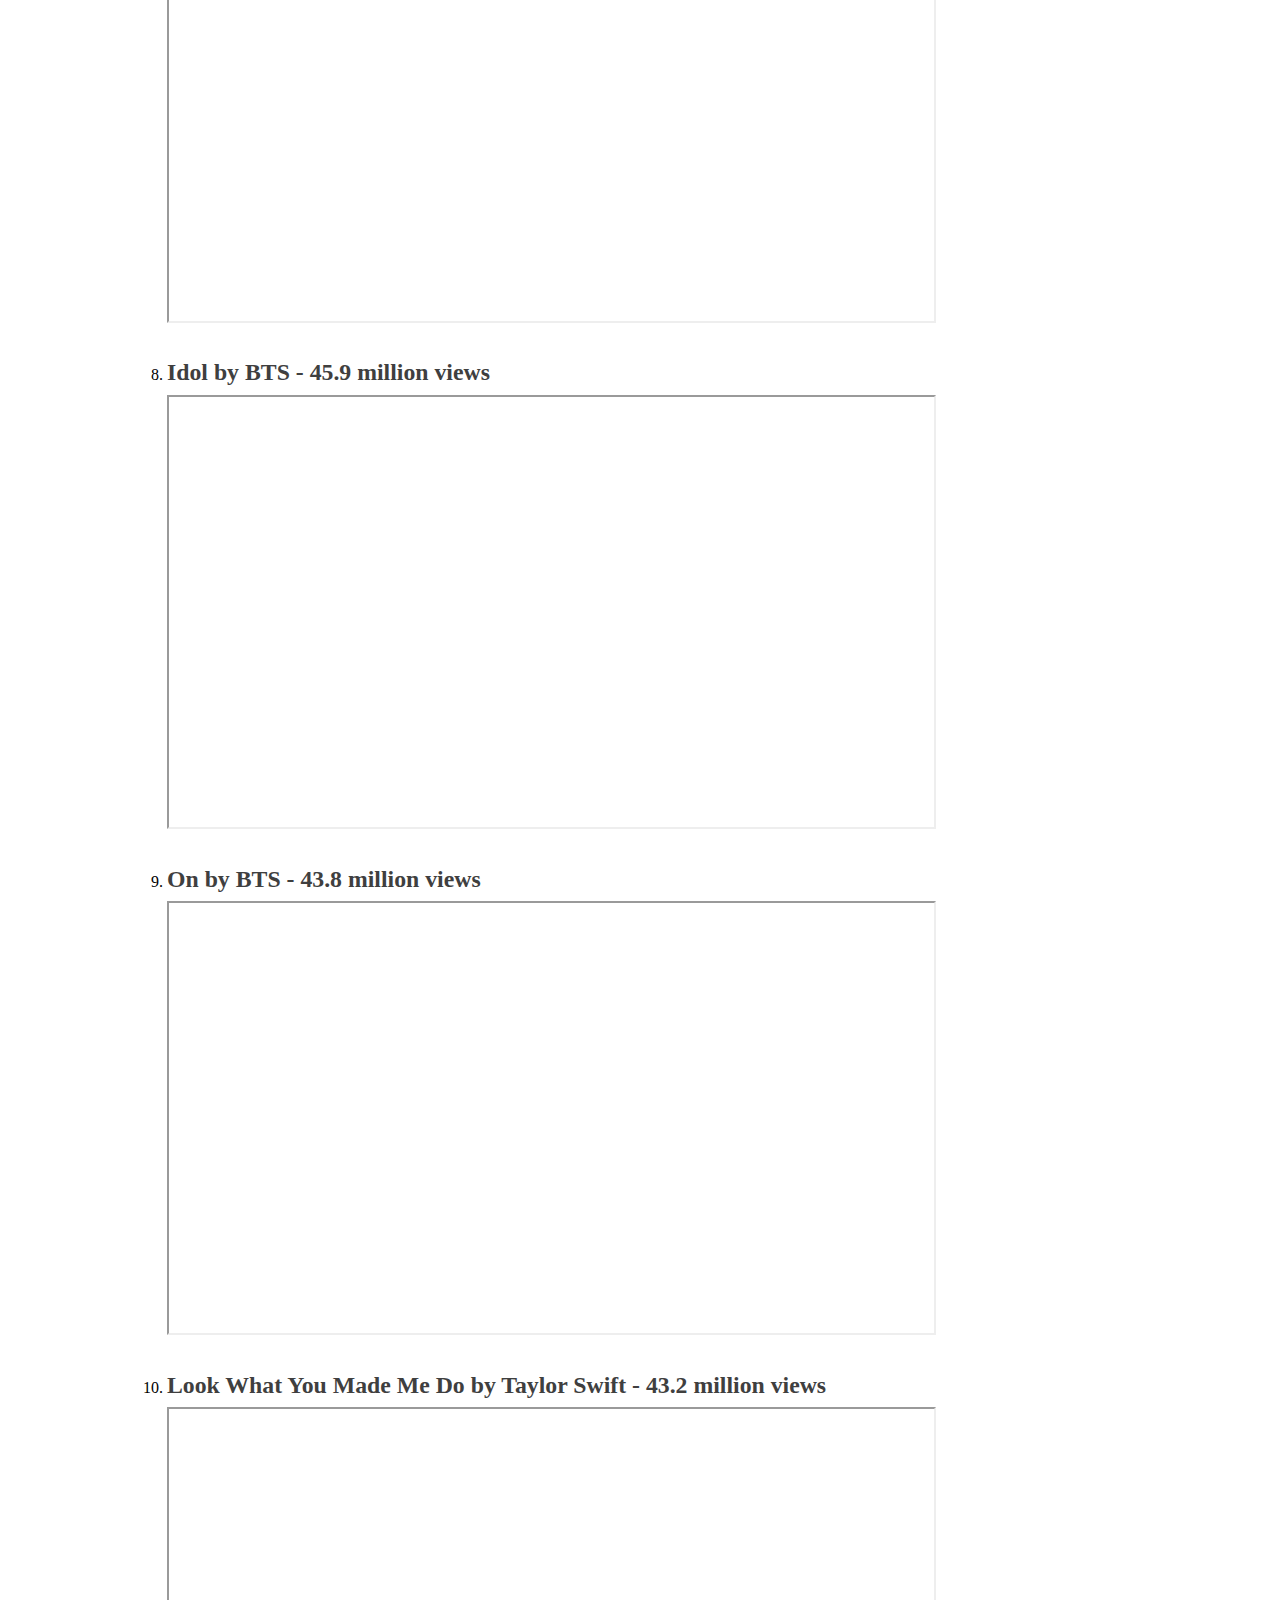
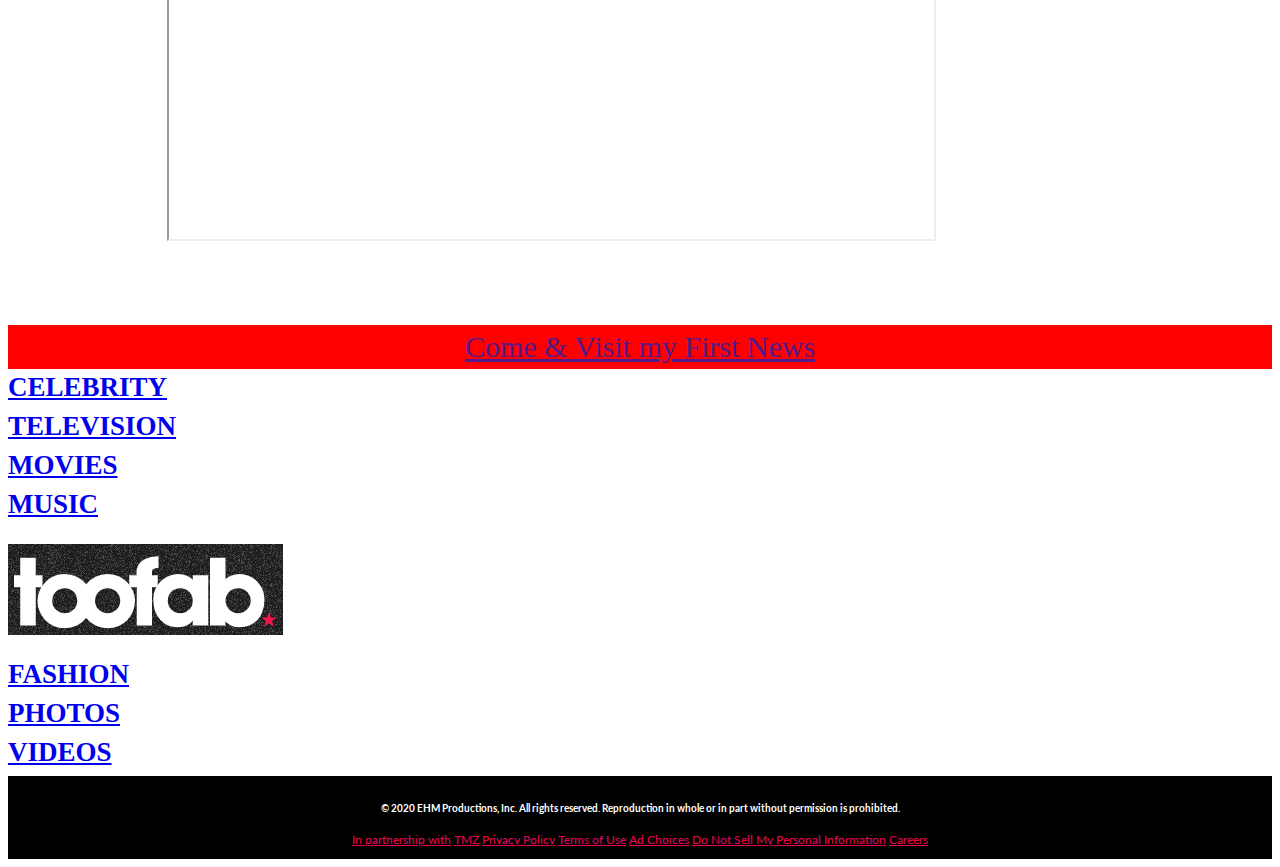
==== commit c4dd7b7c: "changes in format" ====
--- a/index2.html
+++ b/index2.html
@@ -10,6 +10,7 @@
 </head>
 <body>
     <nav class="navbar">
+        <div class="container0">
         <ul>
             <li>
                 <a href="https://toofab.com/celebrity/">CELEBRITY</a>
@@ -24,7 +25,7 @@
                 <a href="https://toofab.com/music">MUSIC</a>
             </li>
             <li>
-                <a href="https://toofab.com/"><img src="img-news2/toofabname.png"></a>
+                <a href="https://toofab.com/"><img class="img-top"src="img-news2/toofabname.png"></a>
             </li>
             <li>
                 <a href="https://toofab.com/fashion/">FASHION</a>
@@ -36,6 +37,7 @@
                 <a href="https://toofab.com/videos/">VIDEOS</a>
             </li>
         </ul>
+        </div>
     </nav>
     <div class="container">
         <h1>
@@ -165,9 +167,10 @@
                 </ol>
             </div>
         </div>
+    </div>
     <div class="firstnews">
         <buttom>
-            <a href="">FIRST NEWS</a>
+            <a href="">Come & Visit my First News</a>
         </buttom>
     </div>
     <div class="box-1">
@@ -203,18 +206,15 @@
         <h5>
             © 2020 EHM Productions, Inc. All rights reserved. Reproduction in whole or in part without permission is prohibited.
         </h5>
-        <div class="box-2">
-            <strong>
-                In partnership with
-            </strong>
-        </div>
+        <div class="box-4">
+            <span><a href="">In partnership with</a></span>
             <a href="https://www.tmz.com/">TMZ</a>
-
             <a href="https://policies.warnerbros.com/privacy/">Privacy Policy</a>
             <a href="https://policies.warnerbros.com/terms/en-us/html/terms_en-us_1.2.0.html">Terms of Use</a>
             <a href="https://policies.warnerbros.com/privacy/en-us/html/privacy_en-us_1.3.0.html#adchoices">Ad Choices</a>
             <a href="">Do Not Sell My Personal Information</a>
             <a href="https://www.tmz.com/pages/careers/">Careers</a>
+        </div>
     </footer>
 </body>
 </html>--- a/index.css
+++ b/index.css
@@ -1,29 +1,42 @@
 
 .navbar {
     background-image:url(img-news2/background-img.png);
-    height: 120px;
+    background-position: top;
+    position: relative;
+    height: 136px;
     font-size: 23px;
-    position: absolute;
-    top: 0px;
 }
-.navbar ul{
-    padding: 0;
+.container0{
+    height: 136px;
+    position: relative;
+    margin: 0px 89px;
+    padding-top: 36px;
+    align-items: center;
+    padding: 0px;
+}
+.container0 ul{
     list-style: none;
 }
-.navbar li{
+.container0 li{
     display: inline;
 }
-.navbar a{
+.container0 a{
     font-family: 'Oswald',Impact, 'Franklin Gothic ', 'Arial Narrow', sans-serif;
     color: #FFFFFF;
     text-decoration: none;
     margin: 0px 15px;
+    padding-bottom: 25px;
+}
+.img-top{
+    margin-top: 20px;
 }
 .h1{
-    font-family: 'Oswald',Impact, 'Franklin Gothic ', 'Arial Narrow', sans-serif;
+    font-family: "Oswald, Impact, "'Franklin Gothic Medium', 'Arial Narrow', Arial, sans-serif;
     font-size: 48px;
     color: #3F3F3F;
-    font-weight: lighter;
+    font-weight: 400;
+    margin-bottom: 10px;
+    letter-spacing: 3.2px;
 }
 .box-1{
     display: inline;
@@ -56,10 +69,12 @@
 .image-1{
     height: 615px;
     width: 442.05px;
+    vertical-align: middle;
+    border-style: none;
 }
 .youtube-logo{
-    position: absolute;
-    bottom: -20px;
+    position: left;
+    bottom: 20px;
     right: 0;
     display: inline-block;
     padding-right: 1px;
@@ -92,7 +107,7 @@
 }
 .container2 {
     padding-left: 30px;
-    padding-right: 119px;
+    padding-right: 400px;
     position: relative;
     margin-bottom: 40px;
     box-sizing: border-box;
@@ -104,18 +119,36 @@
     line-height: 1.2;
 }
 .list iframe{
-    height: 442.05px;
-    width: 615px;
+    height: 430px;
+    width: 765px;
 }
 .firstnews{
     background-color: red;
-    color: white;
+    color: #FFFFFF;
     font-size: 30px;
     text-align: center;
+    padding: 5px 30px;
 }
 #main-footer{
     background-color: #000;
     color: #FFFFFF;
     text-align: center;
-    padding: 5px;
-}+    padding: 10px 0px;
+    font-family: "Lato", Helvetica, Arial, sans-serif, "Apple Color Emoji", "Segoe UI Emoji", "Segoe UI Symbol", "Noto Color Emoji";
+    font-size: 12px;
+}
+.box-4{
+    align-items: center;
+}
+.box-4 li{
+    display: inline;
+}
+.lolo{
+    color: #000
+}
+.box-4 a{
+    color: #eb0254;
+    background-color: transparent;
+    text-align: center;
+    line-height: 1.5;
+}
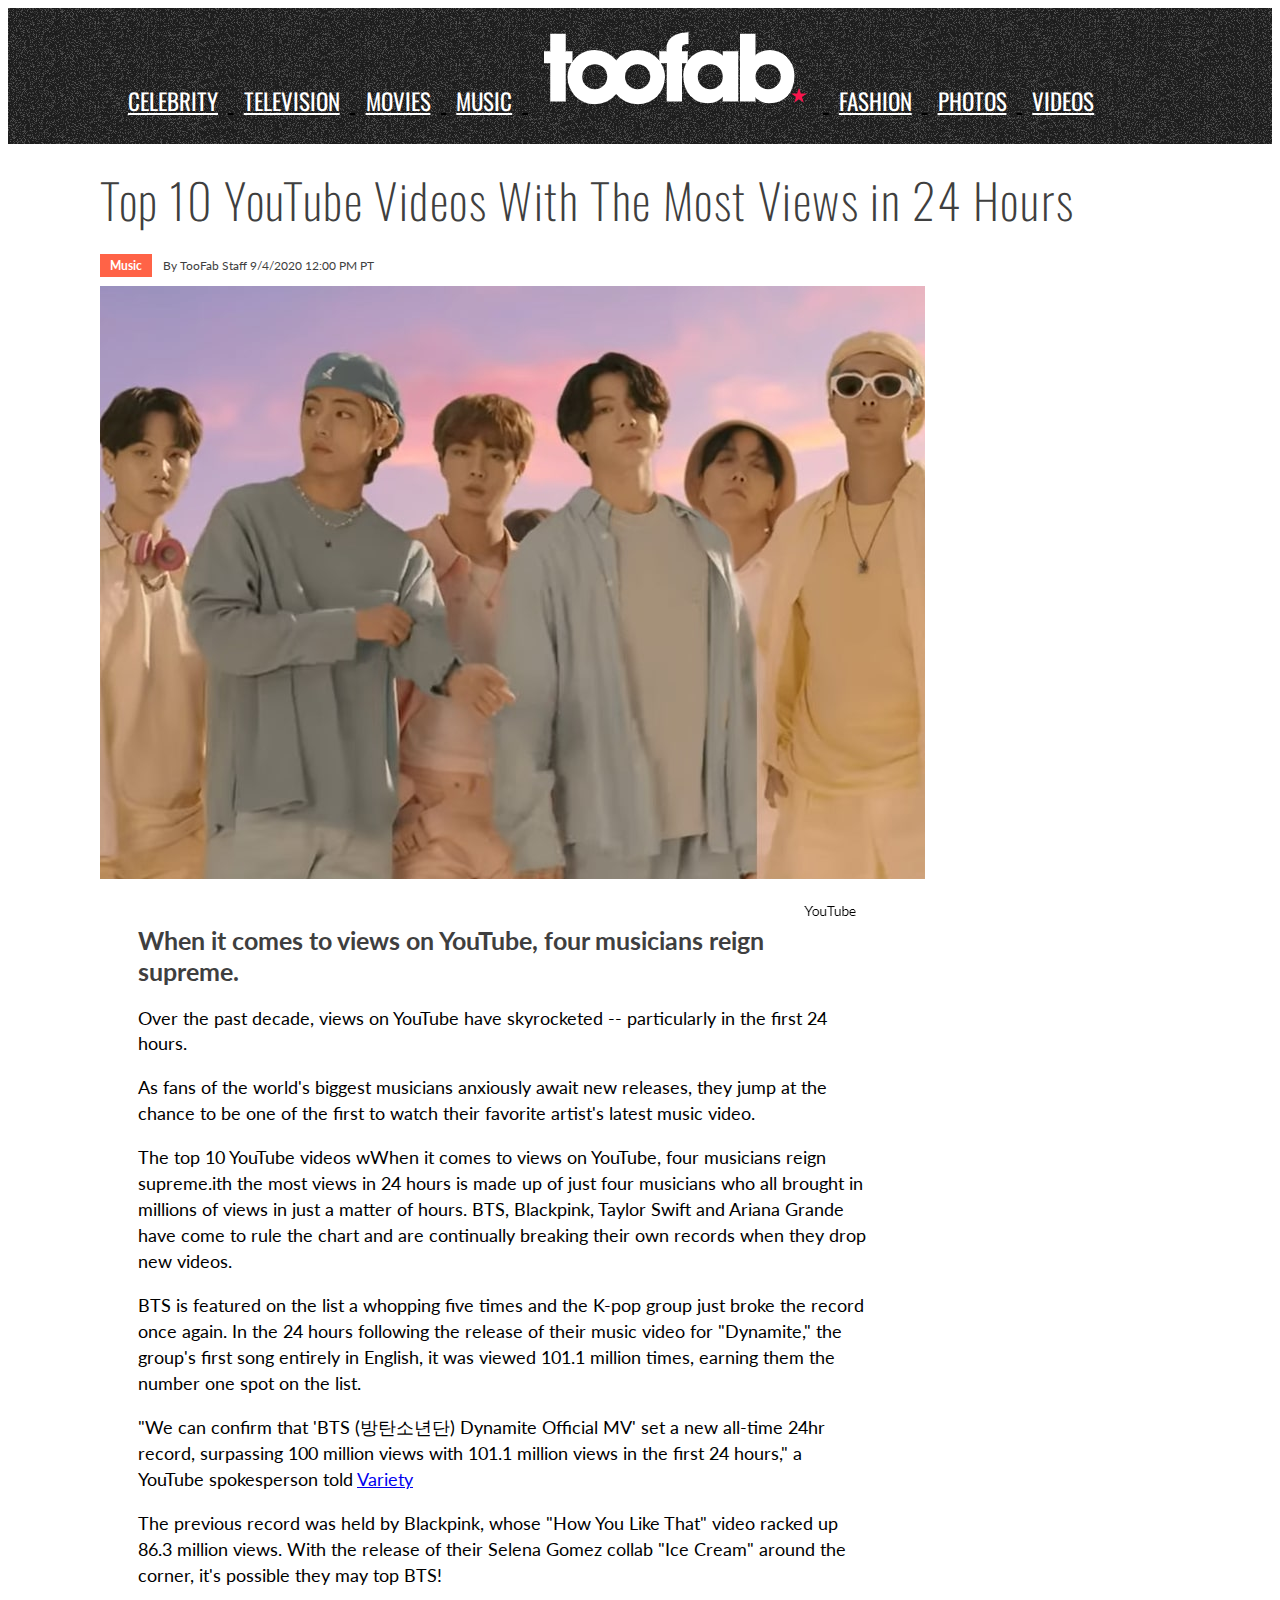
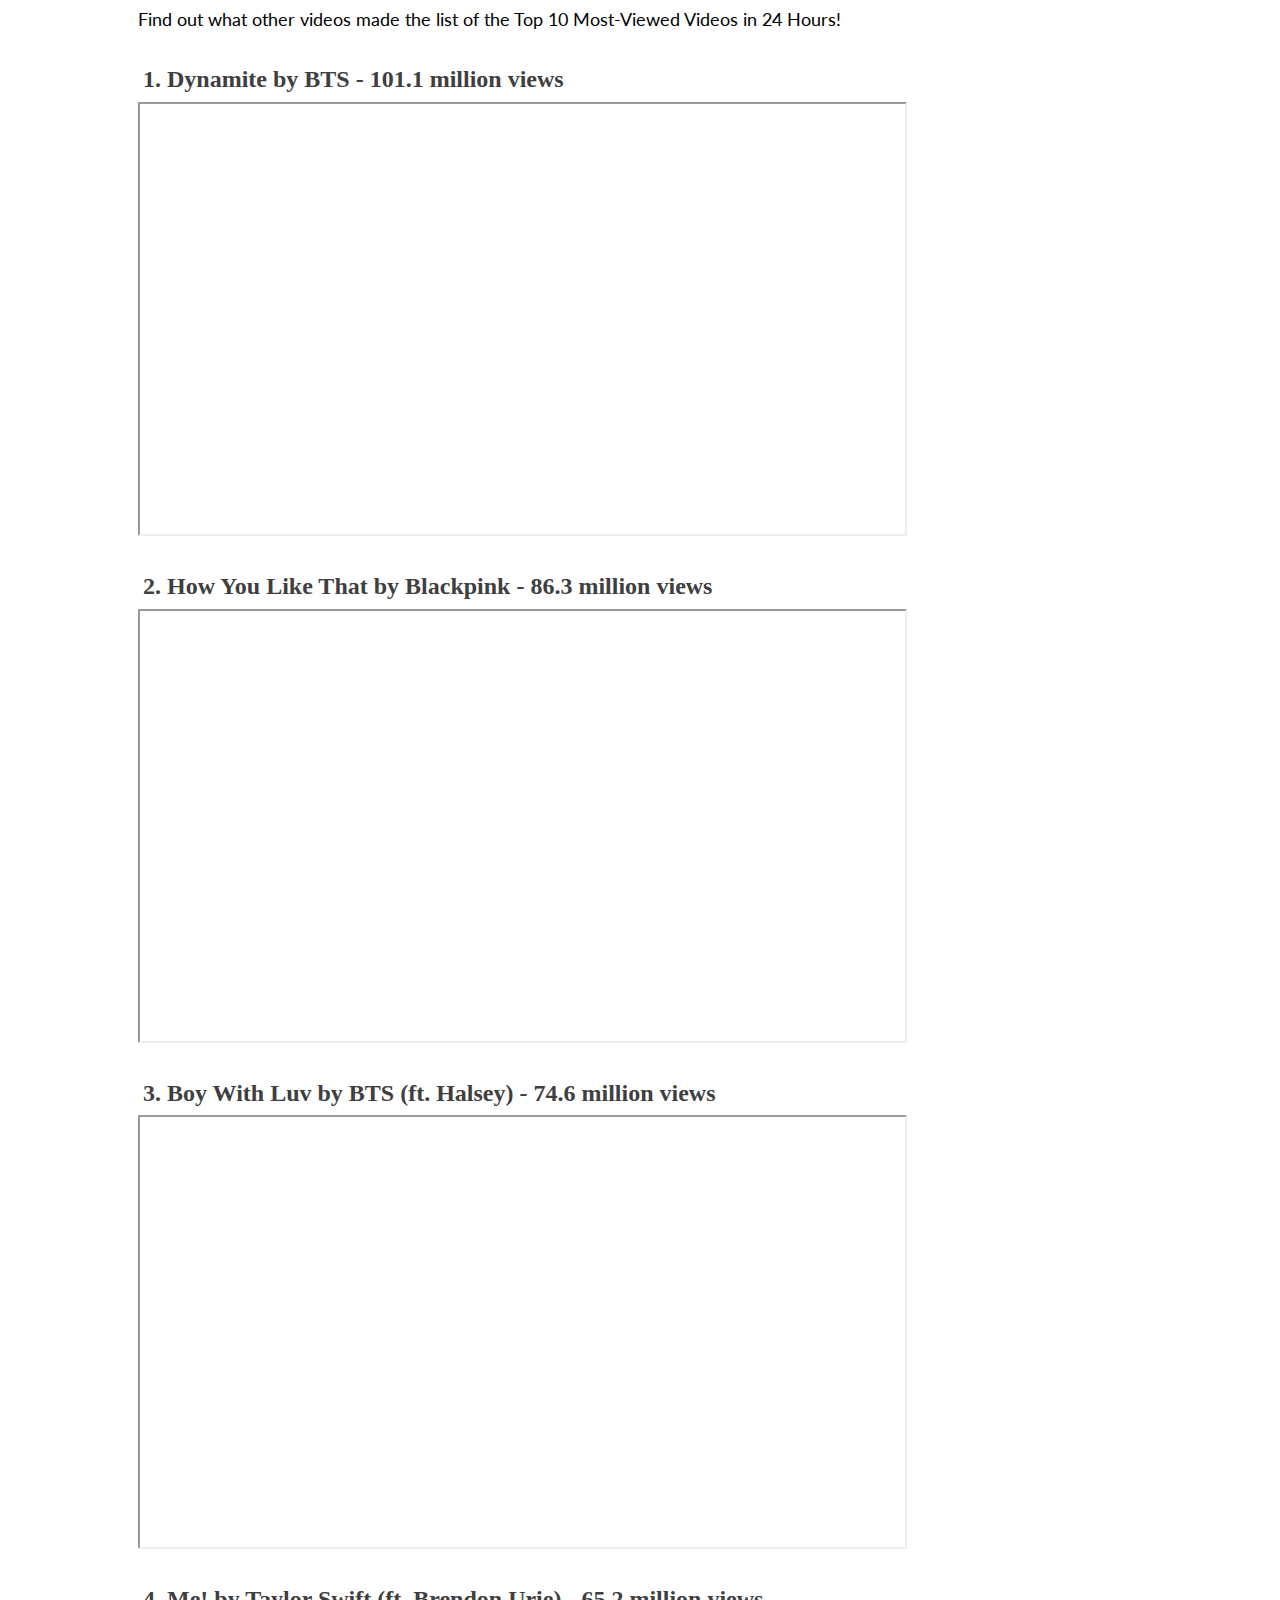
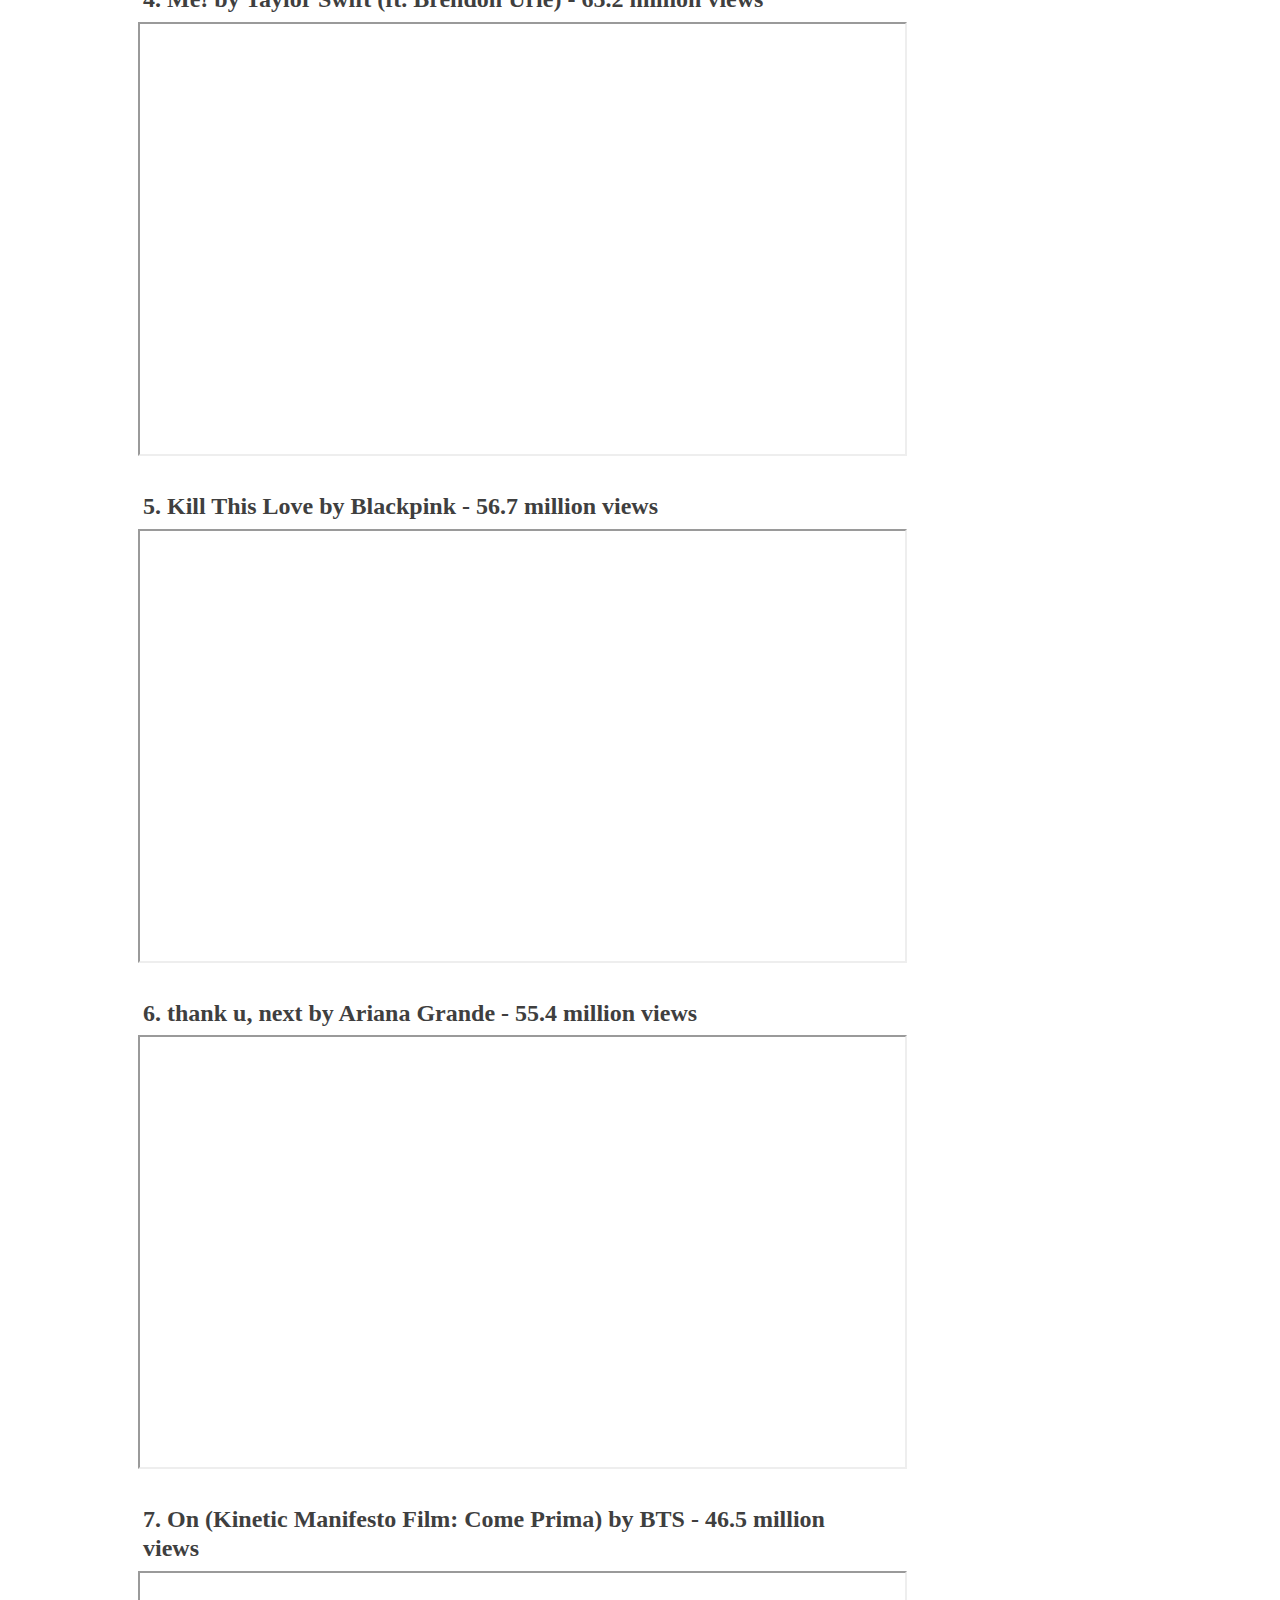
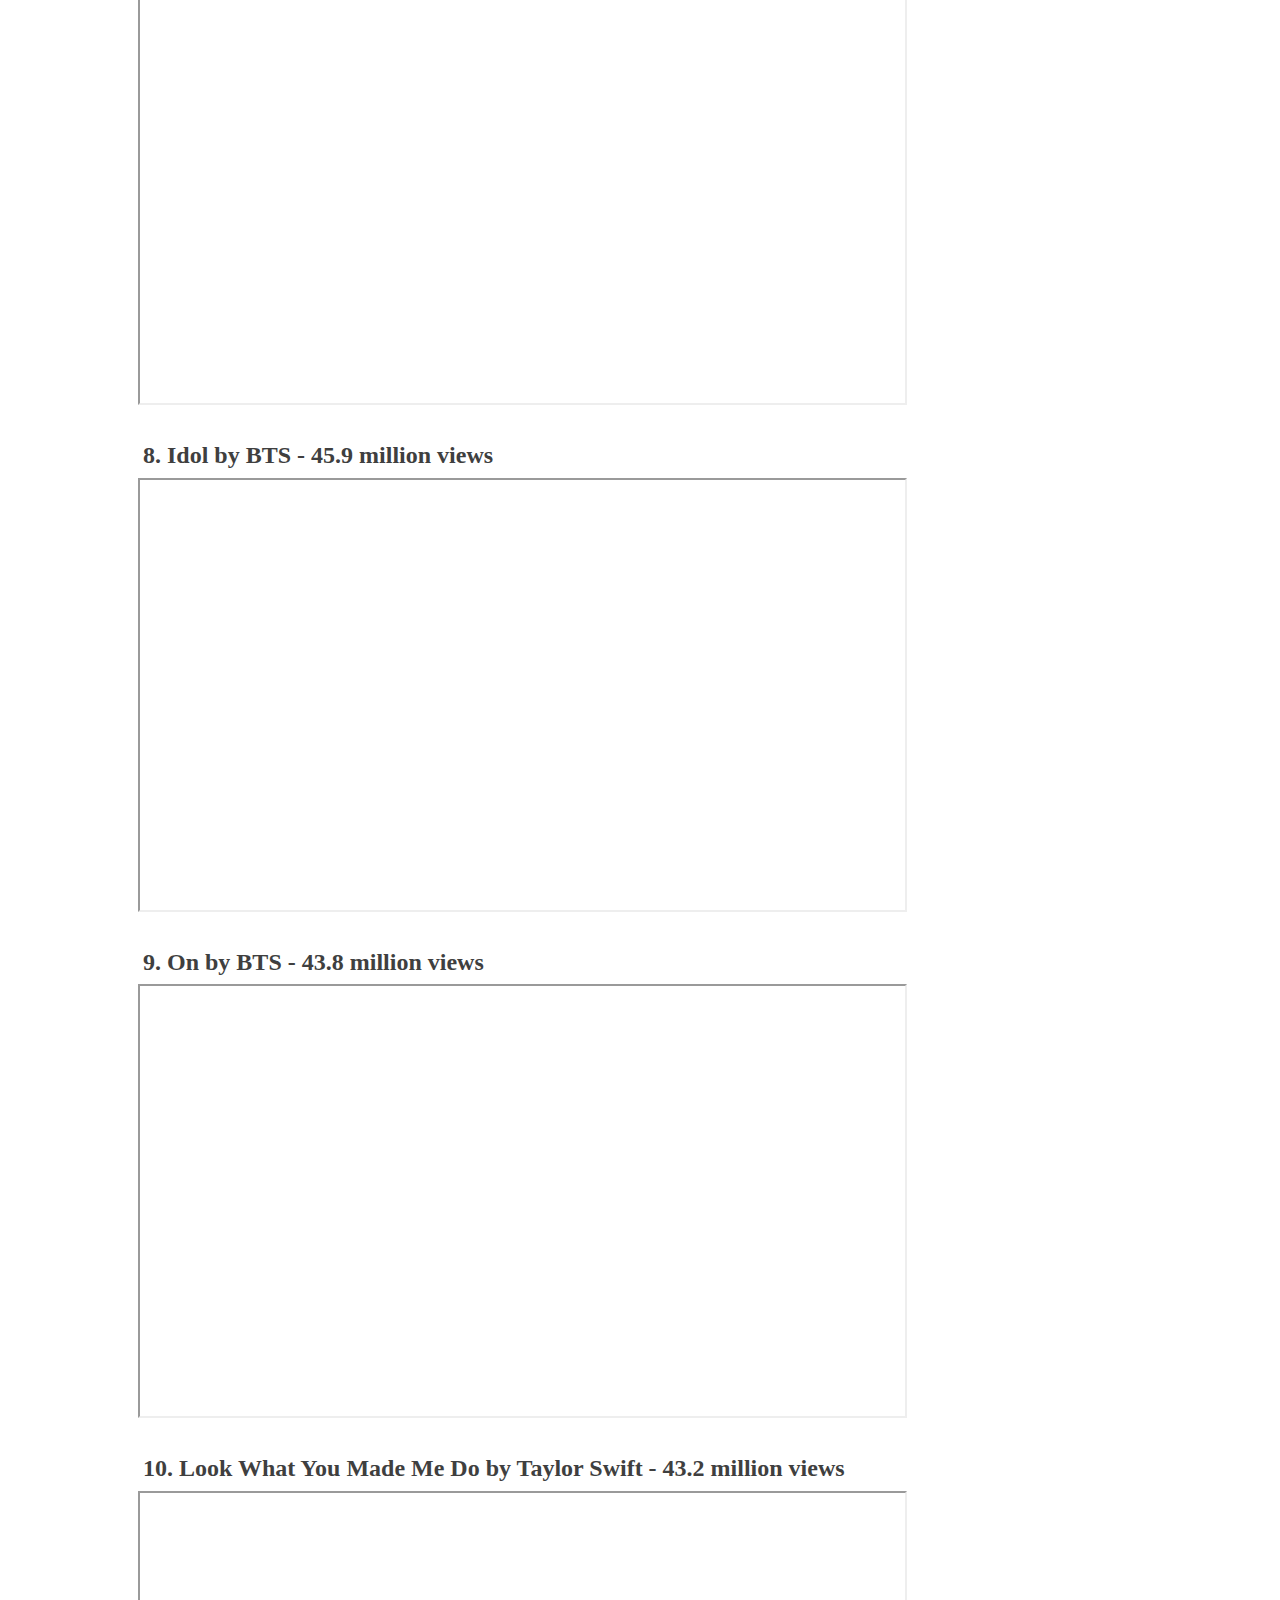
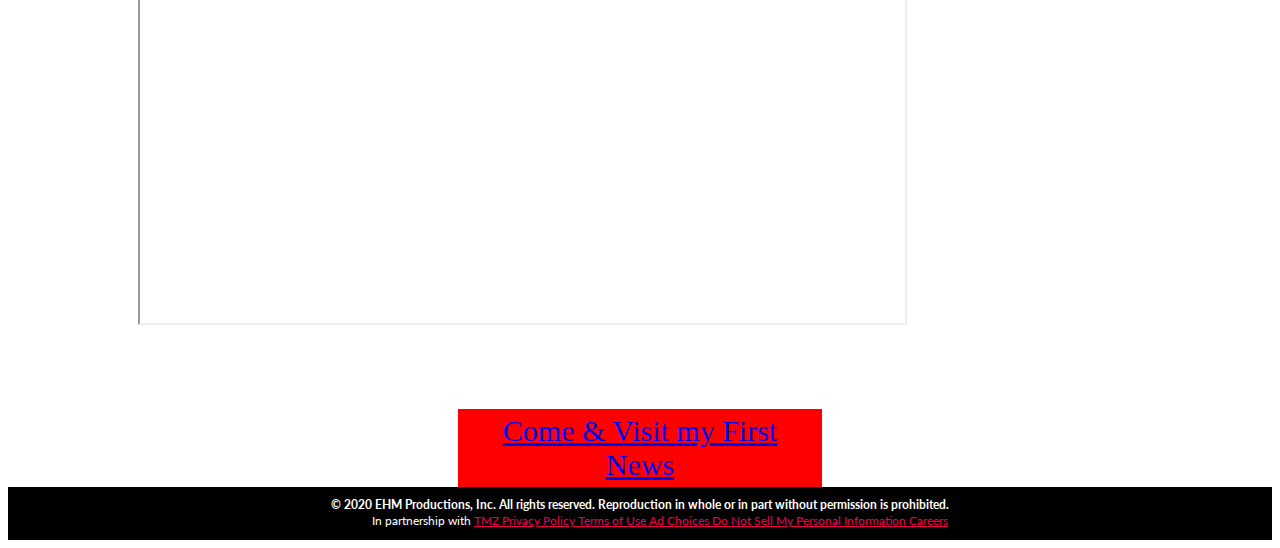
==== commit 35b220e6: "header and footer structure, formats changes" ====
--- a/index2.html
+++ b/index2.html
@@ -25,7 +25,7 @@
                 <a href="https://toofab.com/music">MUSIC</a>
             </li>
             <li>
-                <a href="https://toofab.com/"><img class="img-top"src="img-news2/toofabname.png"></a>
+                <a href="https://toofab.com/"><img src="img-news2/toofabname.png"></a>
             </li>
             <li>
                 <a href="https://toofab.com/fashion/">FASHION</a>
@@ -39,7 +39,6 @@
         </ul>
         </div>
     </nav>
-    <div class="container">
         <h1>
             Top 10 YouTube Videos With The Most Views in 24 Hours
         </h1>
@@ -49,11 +48,11 @@
                     <a class="button" href="https://toofab.com/music/">Music</a>
                 </li>
                 <li>
-                    By TooFab Staff
+                    By TooFab Staff 
                 </li>
                 <li>
                     <time>
-                        9/4/2020 12:00 PM PT
+                         9/4/2020 12:00 PM PT 
                     </time>
                 </li>
             </ul> 
@@ -66,11 +65,7 @@
         </div>
         <div class="container2">
             <div class="p-1">
-                <p>
-                    <strong>
-                        When it comes to views on YouTube, four musicians reign supreme.
-                    </strong> 
-                </p>
+                <p>When it comes to views on YouTube, four musicians reign supreme.</p>
             </div>
             <div class="p-2">
                 <p>Over the past decade, views on YouTube have skyrocketed -- particularly in the first 24 hours.</p>
@@ -81,12 +76,11 @@
                 <p>The previous record was held by Blackpink, whose "How You Like That" video racked up 86.3 million views. With the release of their Selena Gomez collab "Ice Cream" around the corner, it's possible they may top BTS!</p>
                 <p>Find out what other videos made the list of the Top 10 Most-Viewed Videos in 24 Hours!</p>
             </div>
-            <!-- list of videos-->
             <div class="list">
-                <ol>
-                    <li>
-                        <h4>
-                            Dynamite by BTS - 101.1 million views
+                <ul>
+                    <li>
+                        <h4>
+                            1. Dynamite by BTS - 101.1 million views
                         </h4>
                         <iframe 
                             src="https://www.youtube.com/embed/gdZLi9oWNZg">
@@ -94,7 +88,7 @@
                     </li>
                     <li>
                         <h4>
-                            How You Like That by Blackpink - 86.3 million views
+                            2. How You Like That by Blackpink - 86.3 million views
                         </h4>
                         <iframe 
                             src="https://youtube.com/embed/ioNng23DkIM">
@@ -102,7 +96,7 @@
                     </li>
                     <li>
                         <h4>
-                            Boy With Luv by BTS (ft. Halsey) - 74.6 million views
+                            3. Boy With Luv by BTS (ft. Halsey) - 74.6 million views
                         </h4> 
                         <iframe 
                             src="https://youtube.com/embed/XsX3ATc3FbA">
@@ -110,7 +104,7 @@
                     </li>
                     <li>
                         <h4>
-                            Me! by Taylor Swift (ft. Brendon Urie) - 65.2 million views
+                            4. Me! by Taylor Swift (ft. Brendon Urie) - 65.2 million views
                         </h4>  
                         <iframe 
                             src="https://youtube.com/embed/FuXNumBwDOM">
@@ -118,7 +112,7 @@
                     </li>
                     <li>
                         <h4>
-                            Kill This Love by Blackpink - 56.7 million views 
+                            5. Kill This Love by Blackpink - 56.7 million views 
                         </h4>  
                         <iframe 
                             src="https://youtube.com/embed/2S24-y0Ij3Y">
@@ -126,7 +120,7 @@
                     </li>
                     <li>
                         <h4>
-                            thank u, next by Ariana Grande - 55.4 million views 
+                            6. thank u, next by Ariana Grande - 55.4 million views 
                         </h4>
                         <iframe 
                             src="https://youtube.com/embed/gl1aHhXnN1k">
@@ -134,7 +128,7 @@
                     </li>
                     <li>
                         <h4>
-                            On (Kinetic Manifesto Film: Come Prima) by BTS - 46.5 million views 
+                            7. On (Kinetic Manifesto Film: Come Prima) by BTS - 46.5 million views 
                         </h4>
                         <iframe 
                             src="https://youtube.com/embed/gwMa6gpoE9I">
@@ -142,7 +136,7 @@
                     </li>
                     <li>
                         <h4>
-                            Idol by BTS - 45.9 million views 
+                            8. Idol by BTS - 45.9 million views 
                         </h4>
                         <iframe 
                             src="https://youtube.com/embed/pBuZEGYXA6E">
@@ -150,7 +144,7 @@
                     </li>
                     <li>
                         <h4>
-                            On by BTS - 43.8 million views 
+                            9. On by BTS - 43.8 million views 
                         </h4>
                         <iframe 
                             src="https://youtube.com/embed/mPVDGOVjRQ0">
@@ -158,62 +152,48 @@
                     </li>
                     <li>
                         <h4>
-                            Look What You Made Me Do by Taylor Swift - 43.2 million views  
+                            10. Look What You Made Me Do by Taylor Swift - 43.2 million views  
                         </h4>
                         <iframe 
                             src="https://youtube.com/embed/3tmd-ClpJxA">
                         </iframe>
                     </li>
-                </ol>
+                </ul>
             </div>
         </div>
-    </div>
     <div class="firstnews">
         <buttom>
-            <a href="">Come & Visit my First News</a>
+            <a href="index.html">Come & Visit my First News</a>
         </buttom>
-    </div>
-    <div class="box-1">
-        <h3>
-            <a href="https://toofab.com/celebrity/">CELEBRITY</a> 
-        </h3>
-        <h3>
-            <a href="https://toofab.com/tv">TELEVISION</a> 
-        </h3>
-        <h3>
-            <a href="https://toofab.com/movies/">MOVIES</a> 
-        </h3>
-        <h3>
-            <a href="https://toofab.com/music">MUSIC</a> 
-        </h3>
-        
-    </div>
-    <h3>
-        <a href="https://toofab.com/"><img src="img-news2/toofabname.png"></a>
-    </h3>
-    <div class="box-1">
-        <h3>
-            <a href="https://toofab.com/fashion/">FASHION</a> 
-        </h3>
-        <h3>
-            <a href="https://toofab.com/photos/">PHOTOS</a> 
-        </h3>
-        <h3>
-            <a href="https://toofab.com/videos/">VIDEOS</a> 
-        </h3>
     </div>
     <footer id="main-footer">
         <h5>
             © 2020 EHM Productions, Inc. All rights reserved. Reproduction in whole or in part without permission is prohibited.
         </h5>
         <div class="box-4">
-            <span><a href="">In partnership with</a></span>
-            <a href="https://www.tmz.com/">TMZ</a>
-            <a href="https://policies.warnerbros.com/privacy/">Privacy Policy</a>
-            <a href="https://policies.warnerbros.com/terms/en-us/html/terms_en-us_1.2.0.html">Terms of Use</a>
-            <a href="https://policies.warnerbros.com/privacy/en-us/html/privacy_en-us_1.3.0.html#adchoices">Ad Choices</a>
-            <a href="">Do Not Sell My Personal Information</a>
-            <a href="https://www.tmz.com/pages/careers/">Careers</a>
+            <ul>
+                <li>
+                        In partnership with
+                </li>
+                <li>
+                    <a href="https://www.tmz.com/">TMZ </a>
+                </li>
+                <li>
+                    <a href="https://policies.warnerbros.com/privacy/">Privacy Policy </a>
+                </li>
+                <li>
+                    <a href="https://policies.warnerbros.com/terms/en-us/html/terms_en-us_1.2.0.html">Terms of Use </a>
+                </li>
+                <li>
+                    <a href="https://policies.warnerbros.com/privacy/en-us/html/privacy_en-us_1.3.0.html#adchoices">Ad Choices </a>
+                </li>
+                <li>
+                    <a href="">Do Not Sell My Personal Information </a>
+                </li>
+                <li>
+                    <a href="https://www.tmz.com/pages/careers/">Careers </a>
+                </li>
+            </ul>  
         </div>
     </footer>
 </body>
--- a/index.css
+++ b/index.css
@@ -3,19 +3,22 @@
     background-image:url(img-news2/background-img.png);
     background-position: top;
     position: relative;
+    padding: 0px 0px;
     height: 136px;
     font-size: 23px;
 }
 .container0{
     height: 136px;
     position: relative;
-    margin: 0px 89px;
-    padding-top: 36px;
+    margin: 0px 50px;
+    padding: 0px 5px 15px 60px;
     align-items: center;
-    padding: 0px;
+    text-decoration: underline ;
 }
 .container0 ul{
     list-style: none;
+    margin: 0px 16px 0px 0px;
+    padding: 12px 0px;
 }
 .container0 li{
     display: inline;
@@ -23,97 +26,98 @@
 .container0 a{
     font-family: 'Oswald',Impact, 'Franklin Gothic ', 'Arial Narrow', sans-serif;
     color: #FFFFFF;
-    text-decoration: none;
-    margin: 0px 15px;
-    padding-bottom: 25px;
-}
-.img-top{
-    margin-top: 20px;
-}
-.h1{
-    font-family: "Oswald, Impact, "'Franklin Gothic Medium', 'Arial Narrow', Arial, sans-serif;
-    font-size: 48px;
-    color: #3F3F3F;
-    font-weight: 400;
-    margin-bottom: 10px;
-    letter-spacing: 3.2px;
-}
-.box-1{
-    display: inline;
-}
-.box-1 h3{
-    margin: 3px 0px;
-    padding: 0px 0px 5px;
-    font-size: 27px;
-    color: #FFFFFF;
+    margin: 0px 10px;
 }
 .container{
     width: 90%;
-    margin: 0px 74px;
-    padding: 0px 15px;
+
+    padding: 0px 0px;
 }
-.box-2{
+h1{
+    font-family: 'Oswald',Impact, 'Franklin Gothic ', 'Arial Narrow', sans-serif;
+    font-size: 48px;
+    color: #3F3F3F;
+    font-weight: 100;
+    margin: 20px 74px 10px 92px;
+    letter-spacing: 1.6px;
+}
+.box-2 {
+    font-family: 'lato', Helvetica, Arial, sans-serif ;
+    padding: 1px 0px;
+    margin: 0px 92px;
     font-size: 12px;
     color: #3F3F3F;
 }
 .box-2 li{
     display: inline;
 }
+.box-2 ul{
+    padding: 0px 0px 0px 0px;
+}
 .button {
     background-color:tomato ;
     color: white;
-    padding: 3px 10px;
-    margin-right: 8px;
+    padding: 4px 10px;
+    margin: 0px 8px 0px 0px;
     font-weight: bold;
+    text-decoration: none;
 }
 .image-1{
     height: 615px;
     width: 442.05px;
     vertical-align: middle;
     border-style: none;
+    margin: 0px 92px;
 }
 .youtube-logo{
     position: left;
-    bottom: 20px;
-    right: 0;
+    bottom: -20px;
     display: inline-block;
-    padding-right: 1px;
+    padding-left: 793px;
     text-align: right;
     font-size: .12px;
     color: #000;
 }
-.p-1{
-    font-size: 23px;
+.container2 {
+    padding-left: 130px;
+    padding-right: 405px;
+    padding-top: 0px;
+    position: relative;
+    margin-bottom: 20px;
+    box-sizing: border-box;
+}
+.p-1 p{
+    font-family: "Lato", Helvetica, Arial, sans-serif, "Apple Color Emoji", "Segoe UI Emoji", "Segoe UI Symbol", "Noto Color Emoji";
+    font-size: 25px;
     color: #3F3F3F;
     font-weight: 700;
     line-height: 1.25;
-    margin bottom 16px;
+    margin: 0px;
 }
 .p-2{
-    font font-family: 'lato', Helvetica, Arial, sans-serif;
+    font-family: 'lato', Helvetica, Arial, sans-serif;
     font-size: 18px;
     line-height: 1.444;
-    margin-top 0px;
-    margin-bottom 16px;
+    margin-top: 0px;
+    margin-bottom: 16px;
 }
 .list {
-    position: relative;
     margin-bottom: 80px;
     margin-top : 0px;
+    padding-left: 0px;
+}
+.list ul{
+    margin: 16px 0px;
+    padding: 0px;
+    list-style: none;
+}
+.list li{
+    padding-left: 0px;
 }
 .list h4{
-    padding: 0px;
     margin-bottom: 8px;
-}
-.container2 {
-    padding-left: 30px;
-    padding-right: 400px;
-    position: relative;
-    margin-bottom: 40px;
-    box-sizing: border-box;
-}
-.list h4{
-    font-size: 23.775px;
+    padding-left: 5px;
+    font-size: 24px;
     color: #3F3F3F;
     font-weight: 700;
     line-height: 1.2;
@@ -128,6 +132,7 @@
     font-size: 30px;
     text-align: center;
     padding: 5px 30px;
+    margin: 0px 450px;
 }
 #main-footer{
     background-color: #000;
@@ -137,16 +142,21 @@
     font-family: "Lato", Helvetica, Arial, sans-serif, "Apple Color Emoji", "Segoe UI Emoji", "Segoe UI Symbol", "Noto Color Emoji";
     font-size: 12px;
 }
+#main-footer h5{
+    font-size: 12px;
+    margin: 0px;
+}
+#main-footer ul{
+    margin: 0px;
+}
 .box-4{
     align-items: center;
 }
 .box-4 li{
     display: inline;
 }
-.lolo{
-    color: #000
-}
 .box-4 a{
+    font-size: 12px;
     color: #eb0254;
     background-color: transparent;
     text-align: center;
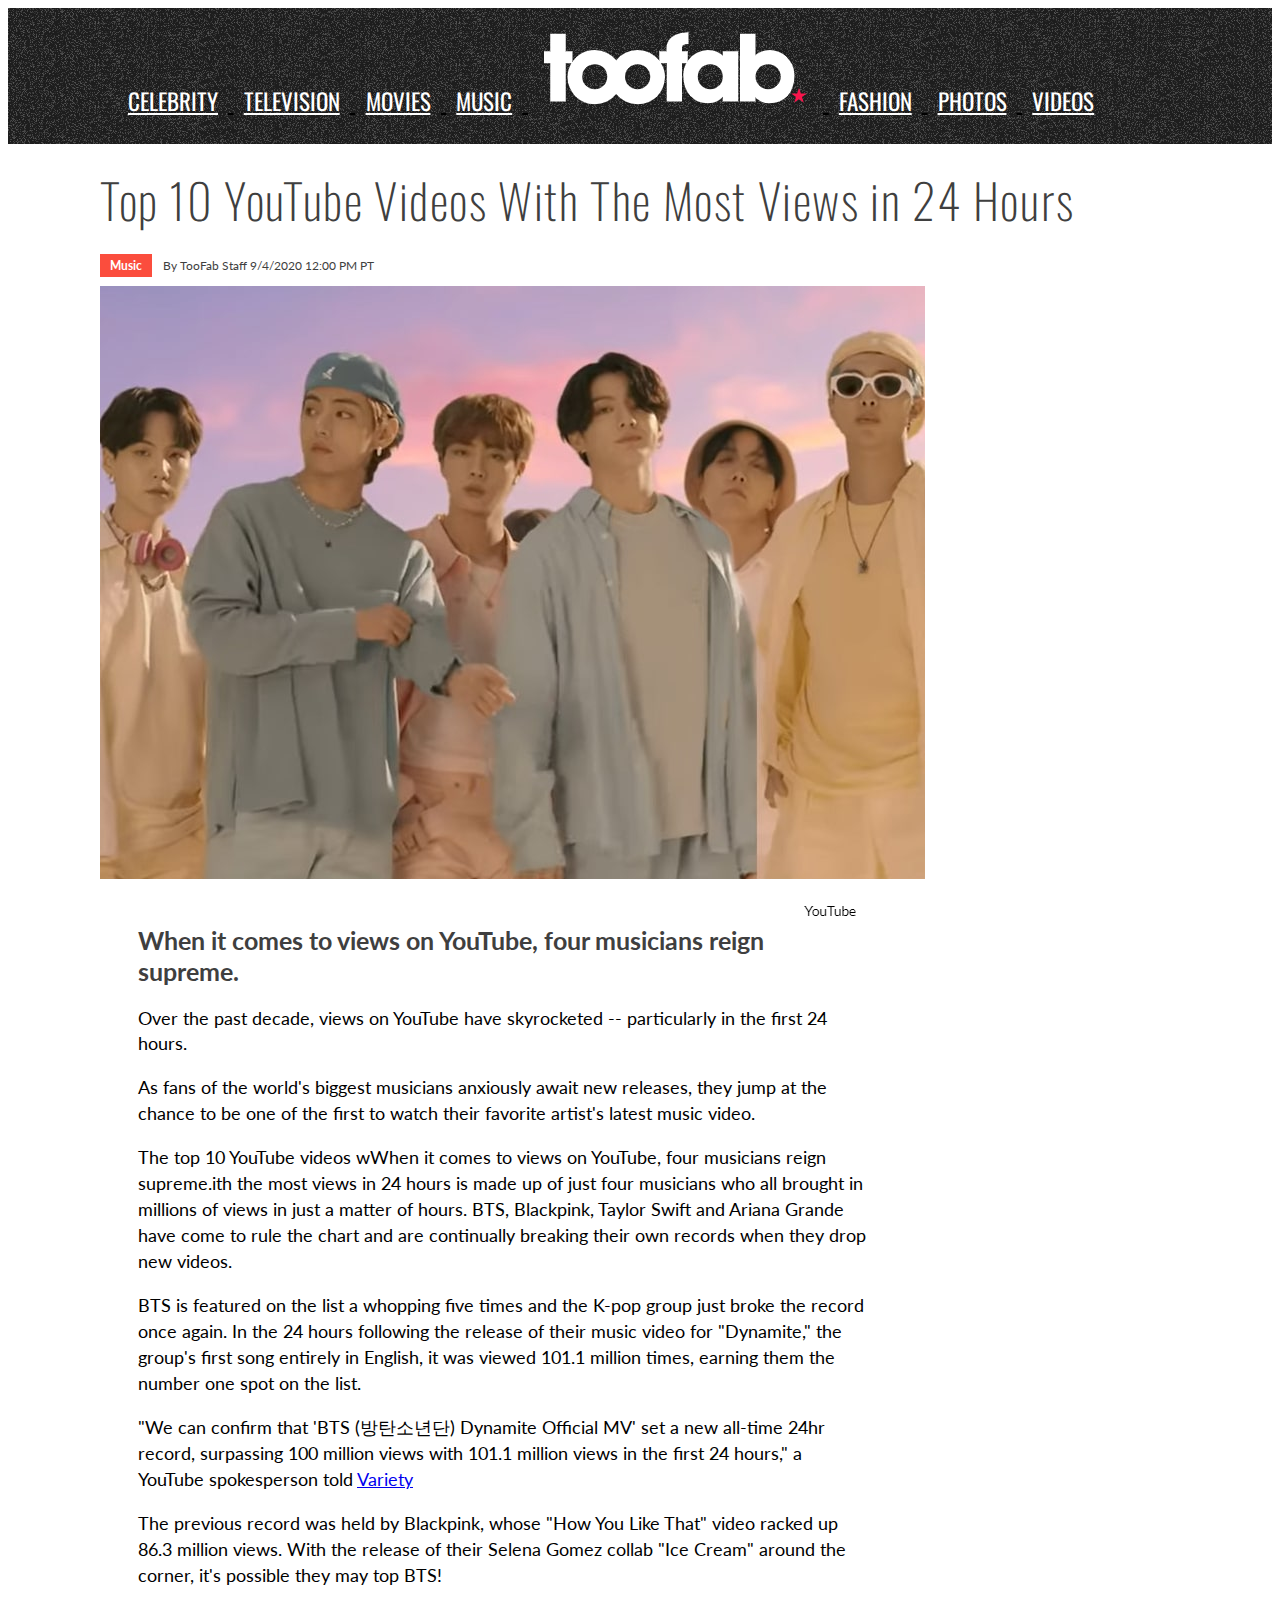
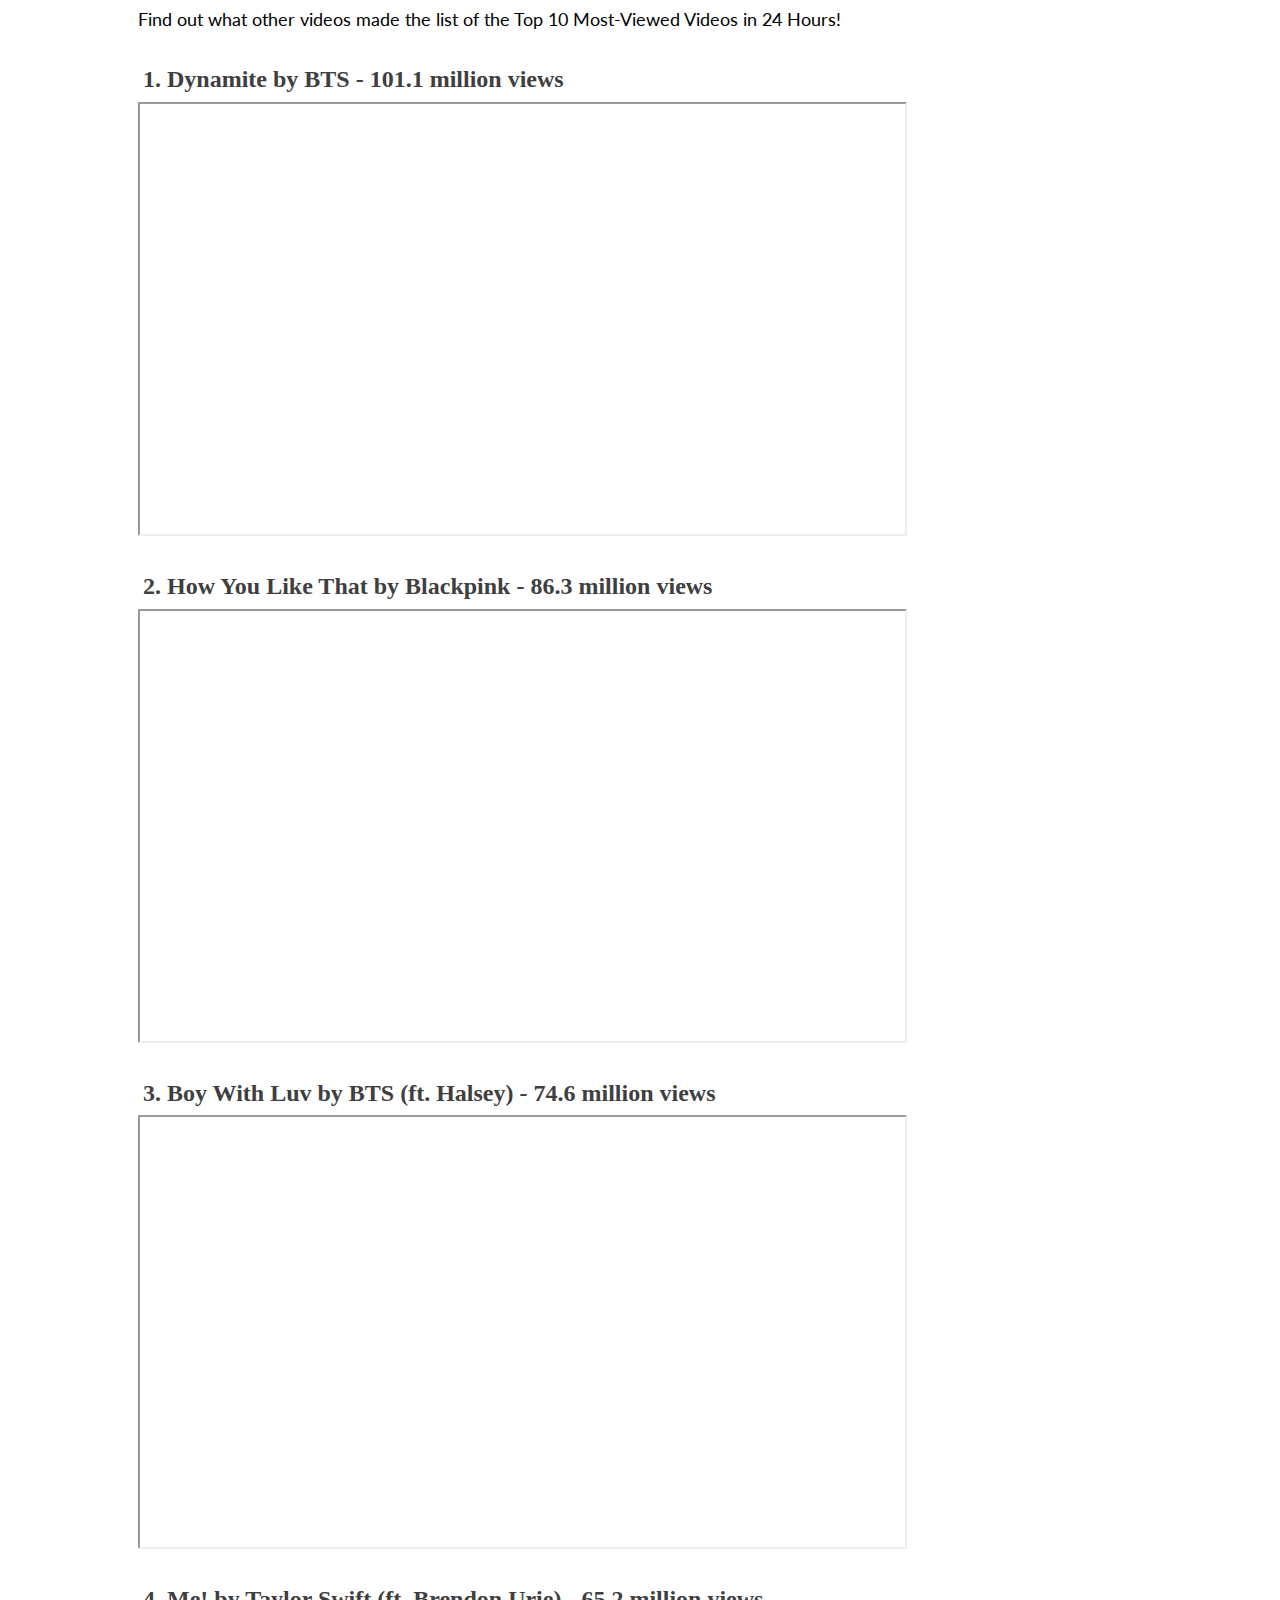
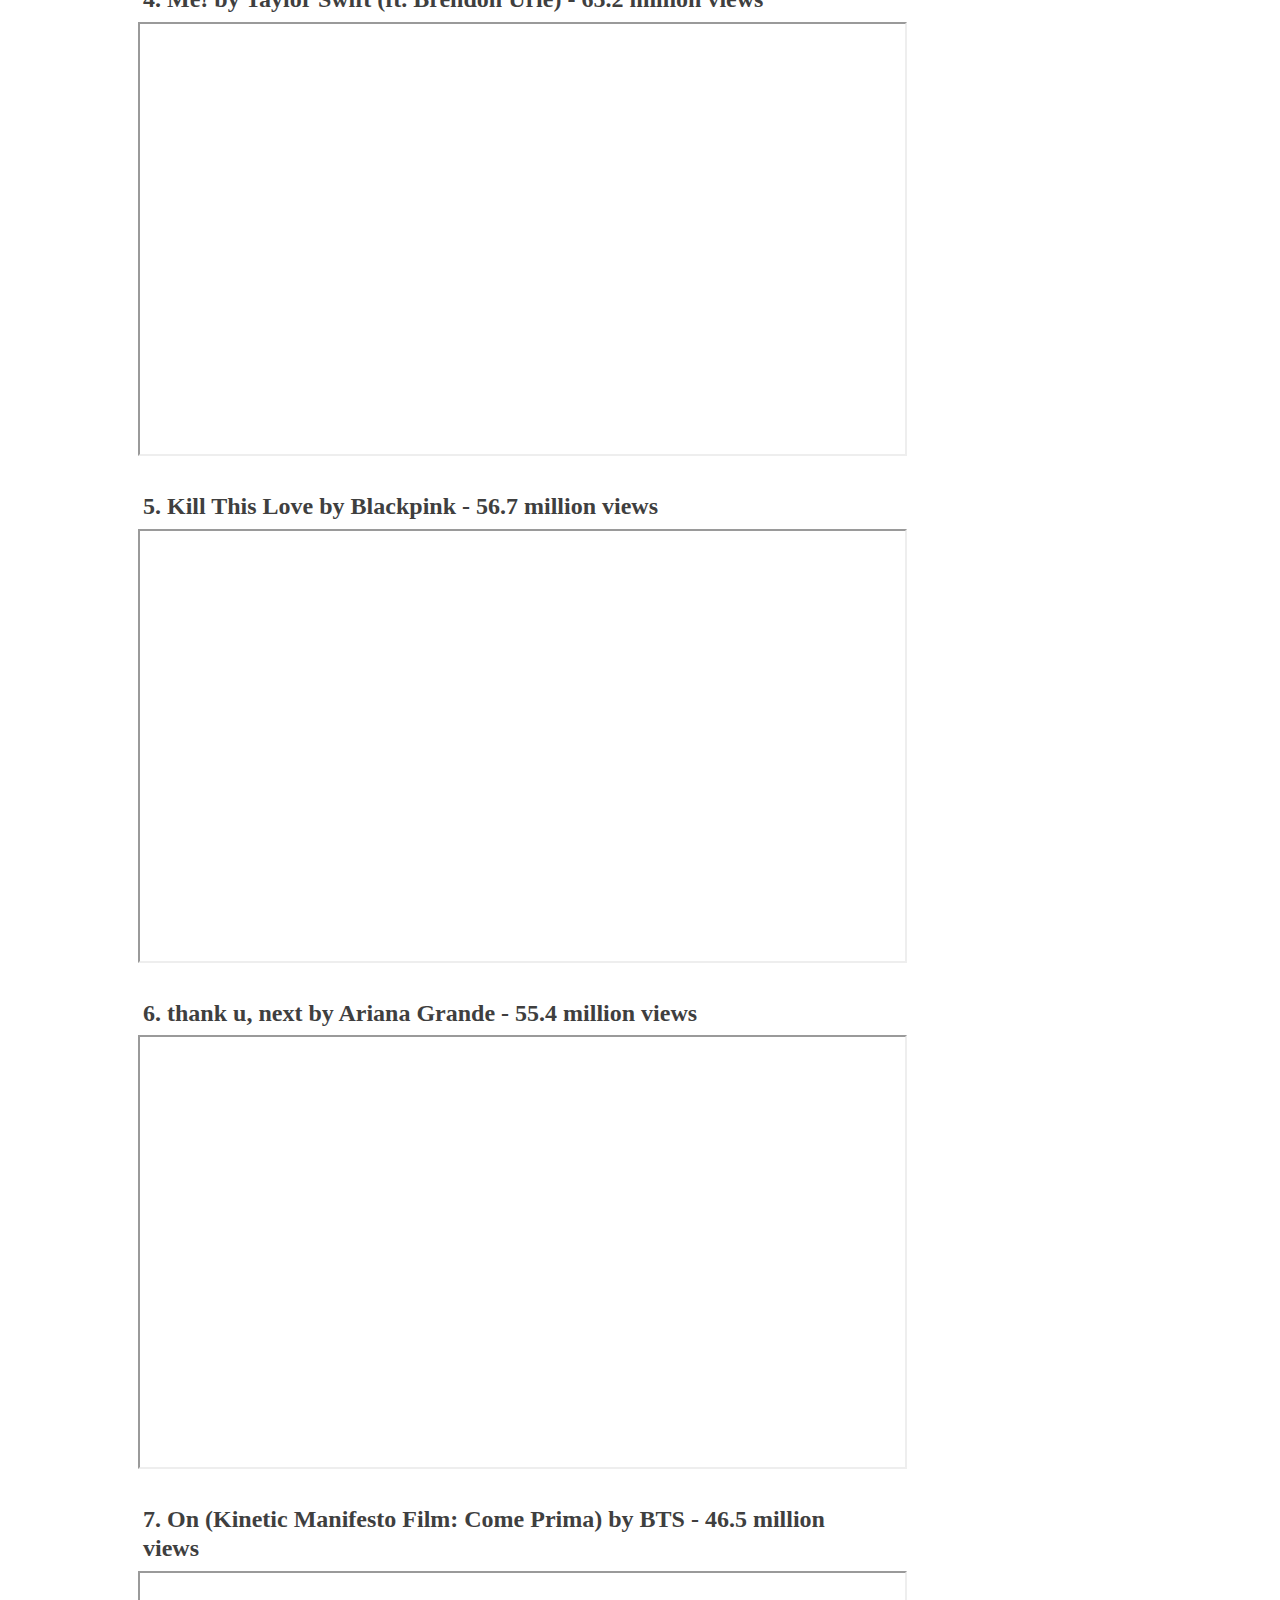
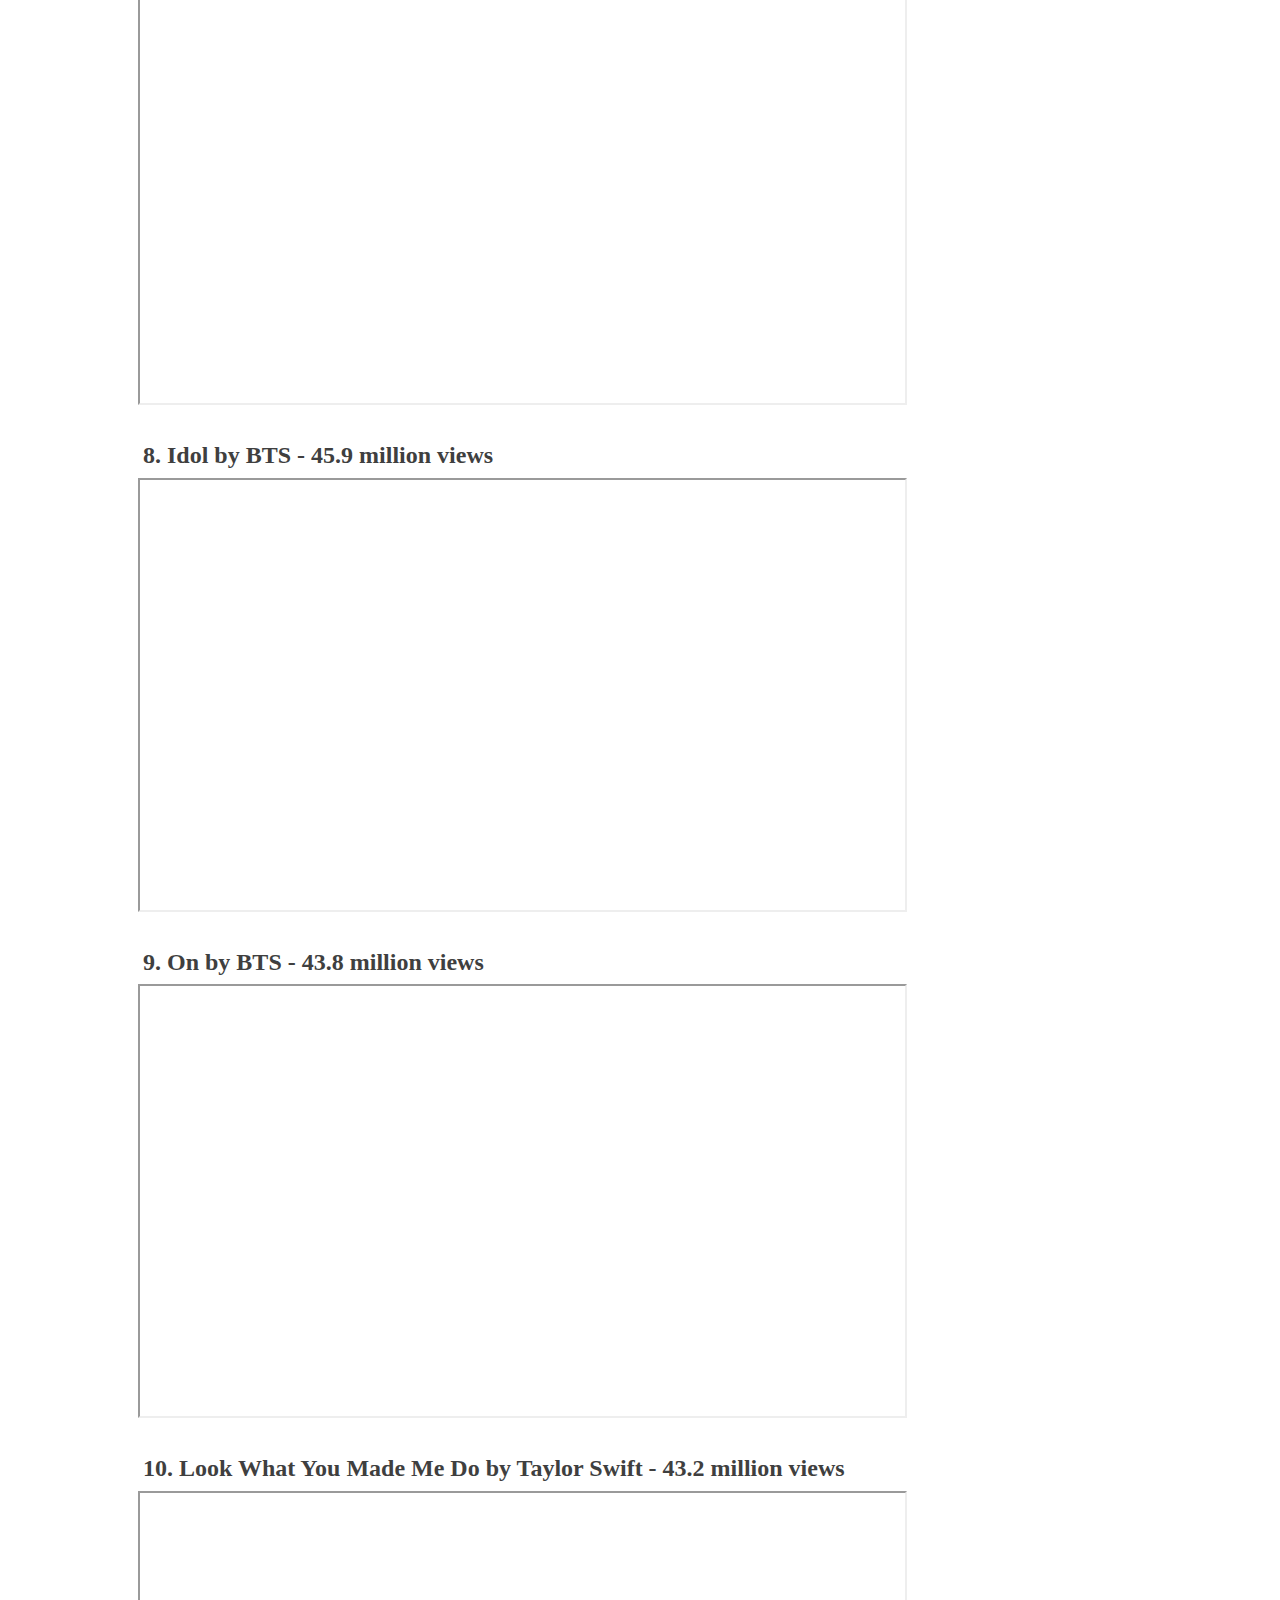
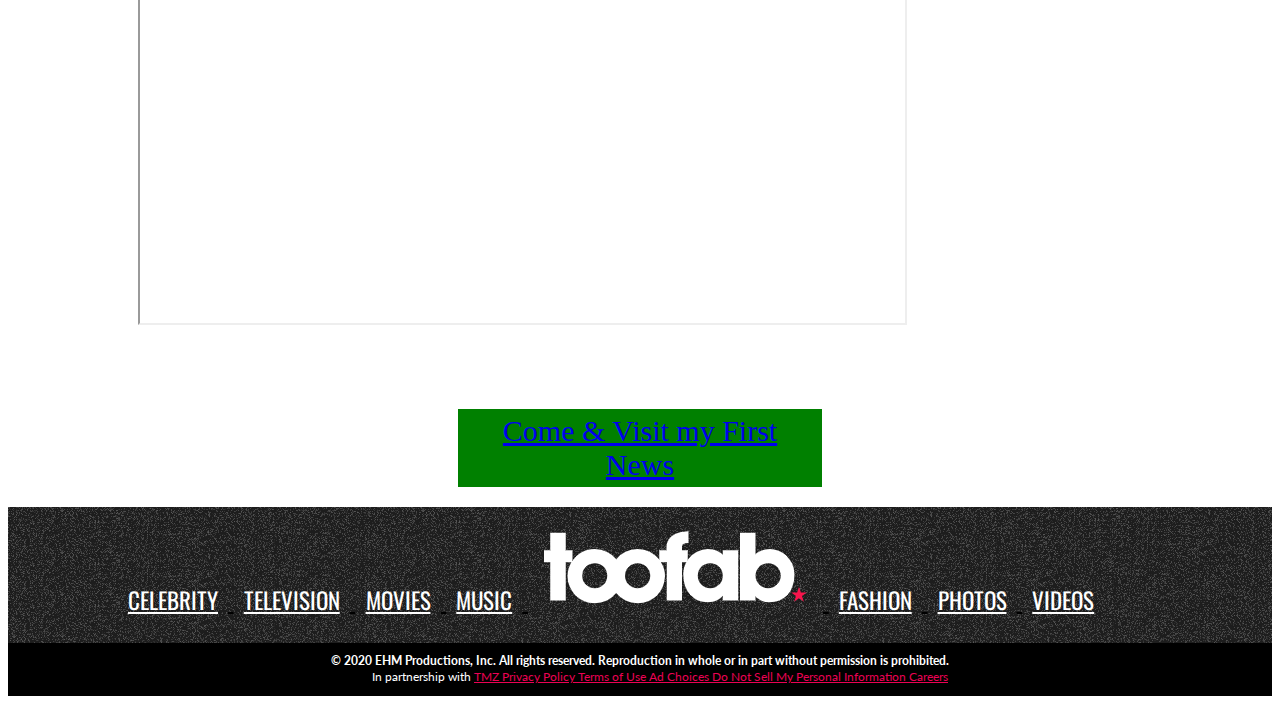
==== commit 0dc46c50: "some finals details" ====
--- a/index2.html
+++ b/index2.html
@@ -3,7 +3,7 @@
 <head>
     <meta charset="UTF-8">
     <meta name="viewport" content="width=<device-width>, initial-scale=1.0">
-    <title>Top 10 Youtube Videos</title>
+    <title>Most Viewed Youtube Music Videos in 24 Hours</title>
     <link rel="stylesheet" href="index.css">
     <link rel="stylesheet" type="text/css" href="//fonts.googleapis.com/css?family=Oswald" />
     <link rel="stylesheet" type="text/css" href="//fonts.googleapis.com/css?family=Lato" />
@@ -166,6 +166,36 @@
             <a href="index.html">Come & Visit my First News</a>
         </buttom>
     </div>
+    <nav class="navbar">
+        <div class="container0">
+        <ul>
+            <li>
+                <a href="https://toofab.com/celebrity/">CELEBRITY</a>
+            </li>
+            <li>
+                <a href="https://toofab.com/tv">TELEVISION</a>
+            </li>
+            <li>
+                <a href="https://toofab.com/movies/">MOVIES</a>
+            </li>
+            <li>
+                <a href="https://toofab.com/music">MUSIC</a>
+            </li>
+            <li>
+                <a href="https://toofab.com/"><img src="img-news2/toofabname.png"></a>
+            </li>
+            <li>
+                <a href="https://toofab.com/fashion/">FASHION</a>
+            </li>
+            <li>
+                <a href="https://toofab.com/photos/">PHOTOS</a>
+            </li>
+            <li>
+                <a href="https://toofab.com/videos/">VIDEOS</a>
+            </li>
+        </ul>
+        </div>
+    </nav>
     <footer id="main-footer">
         <h5>
             © 2020 EHM Productions, Inc. All rights reserved. Reproduction in whole or in part without permission is prohibited.
--- a/index.css
+++ b/index.css
@@ -13,7 +13,7 @@
     margin: 0px 50px;
     padding: 0px 5px 15px 60px;
     align-items: center;
-    text-decoration: underline ;
+    text-decoration: underline;
 }
 .container0 ul{
     list-style: none;
@@ -55,8 +55,8 @@
     padding: 0px 0px 0px 0px;
 }
 .button {
-    background-color:tomato ;
-    color: white;
+    background-color: #FB4D3D;
+    color: #FFFFFF;
     padding: 4px 10px;
     margin: 0px 8px 0px 0px;
     font-weight: bold;
@@ -127,12 +127,15 @@
     width: 765px;
 }
 .firstnews{
-    background-color: red;
+    background-color: #008000;
     color: #FFFFFF;
     font-size: 30px;
     text-align: center;
     padding: 5px 30px;
-    margin: 0px 450px;
+    margin: 0px 450px 20px;
+}
+.firstnews:hover{
+    background-color: #FF0000;
 }
 #main-footer{
     background-color: #000;
